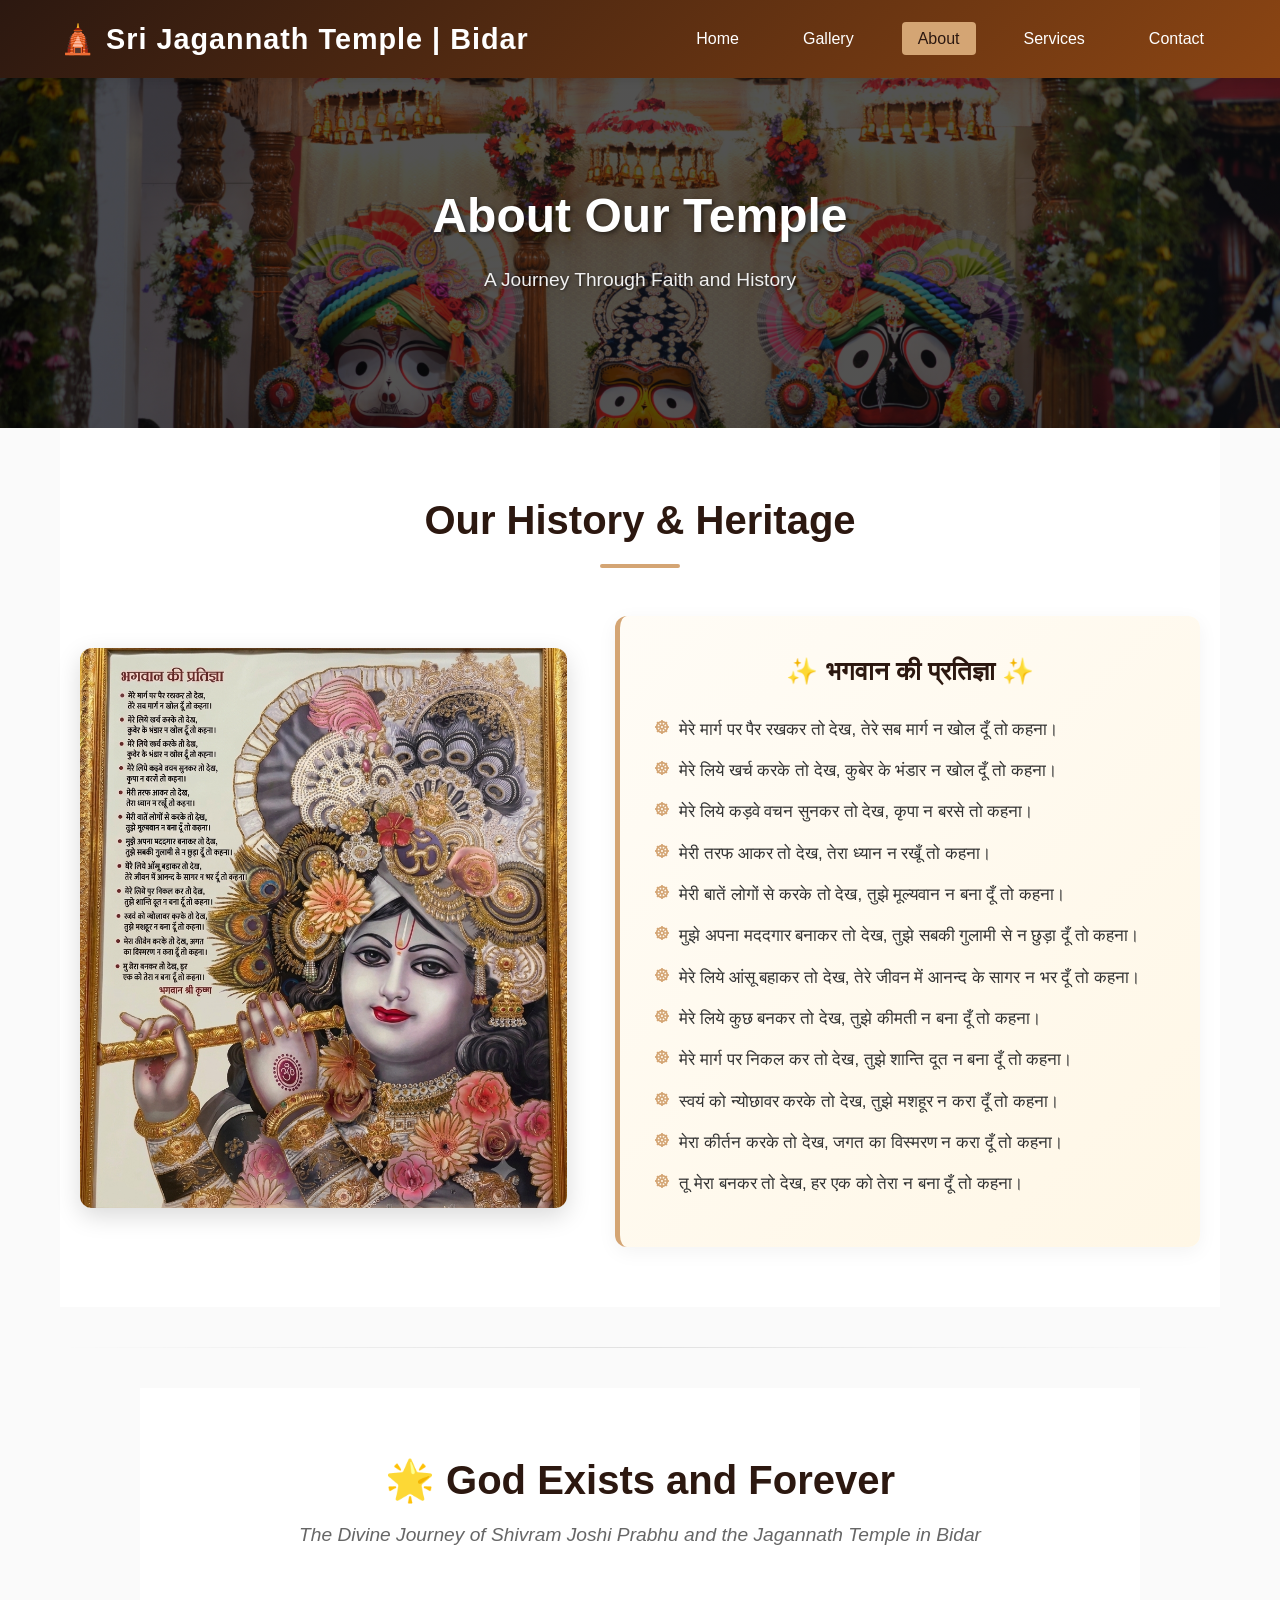
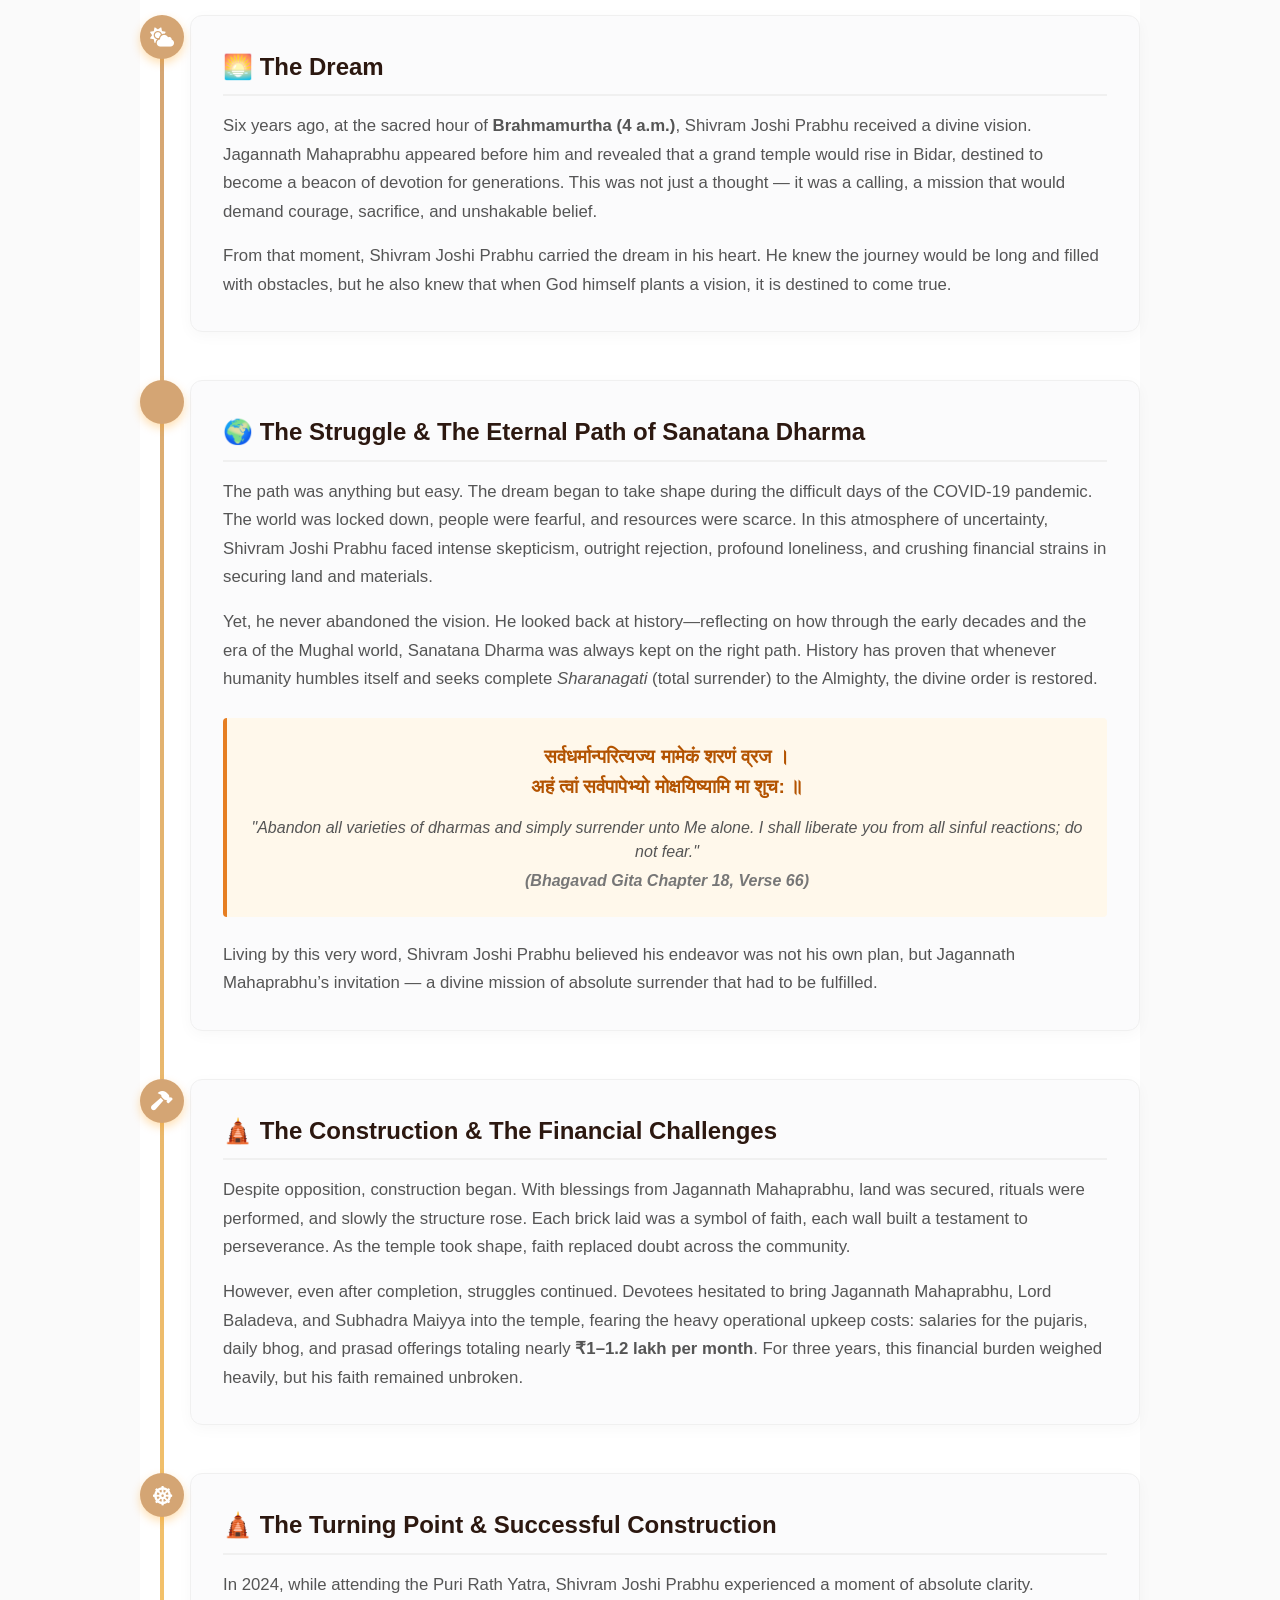
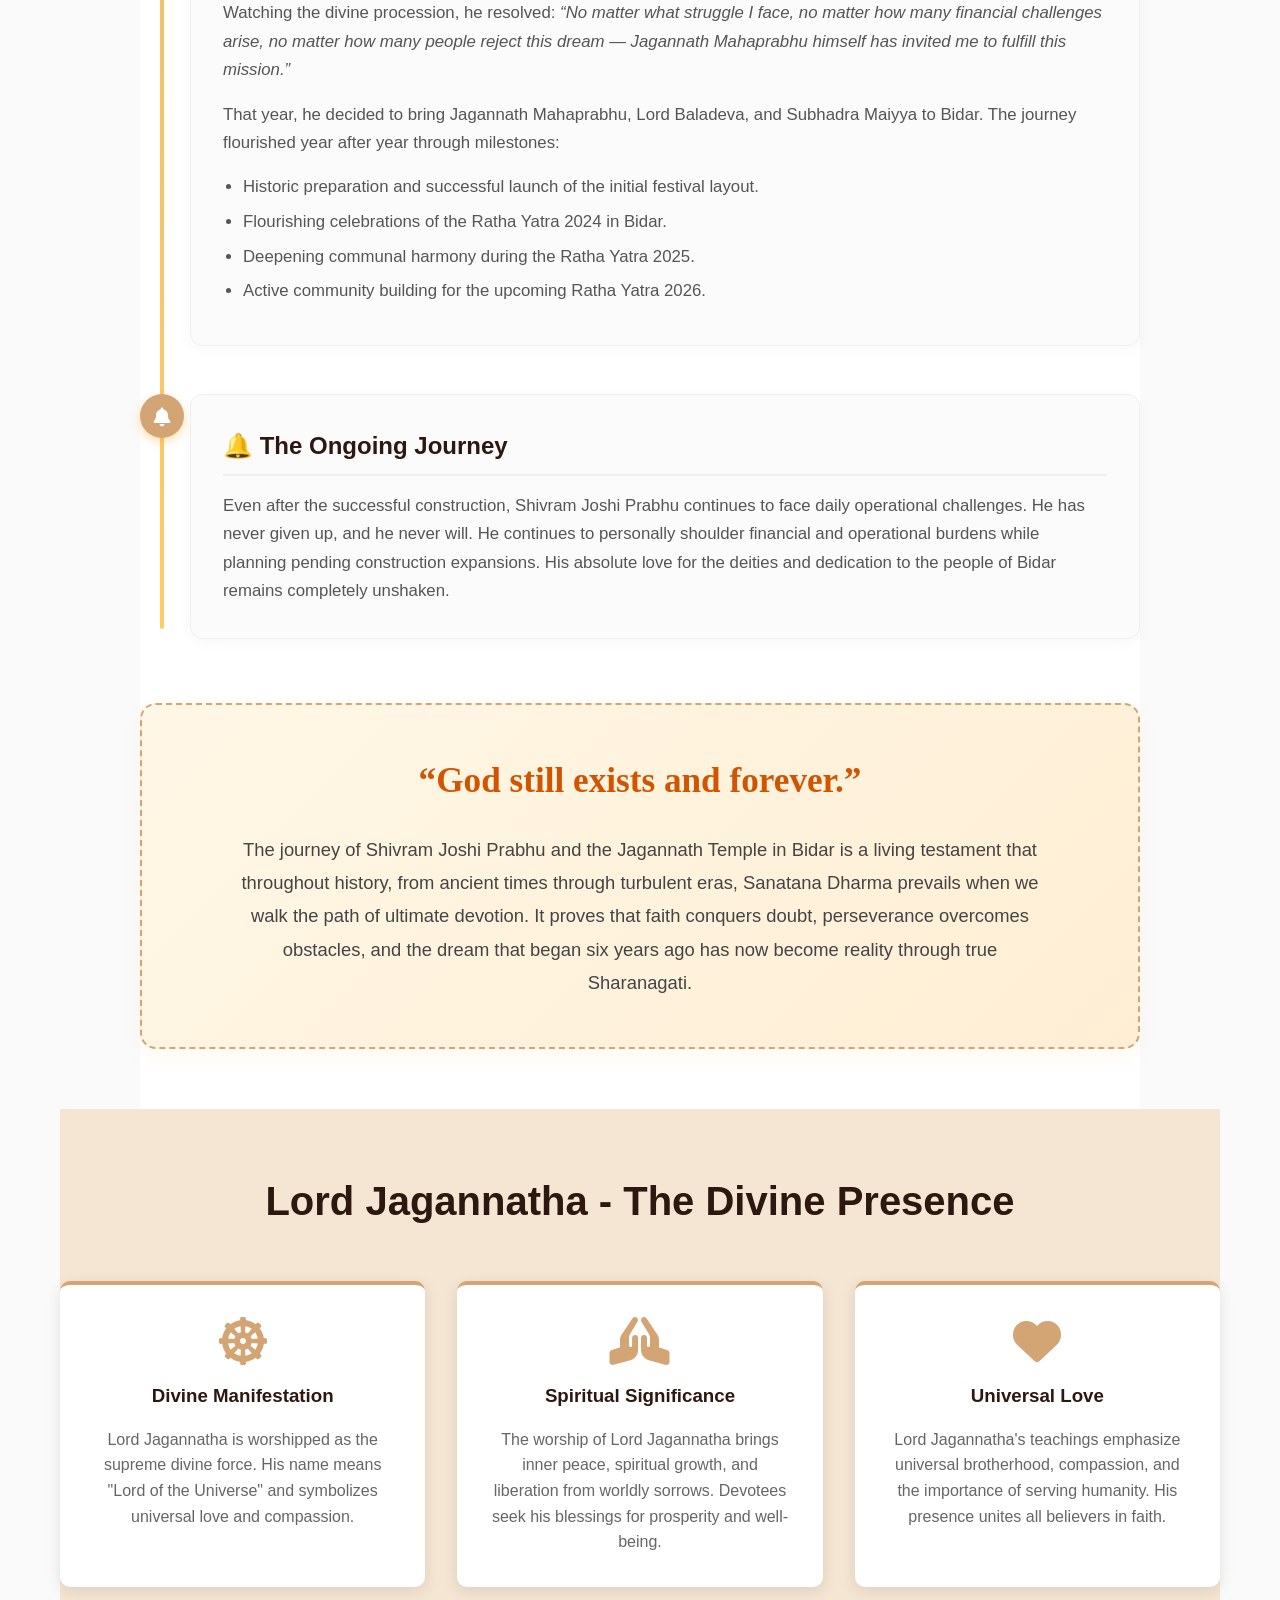
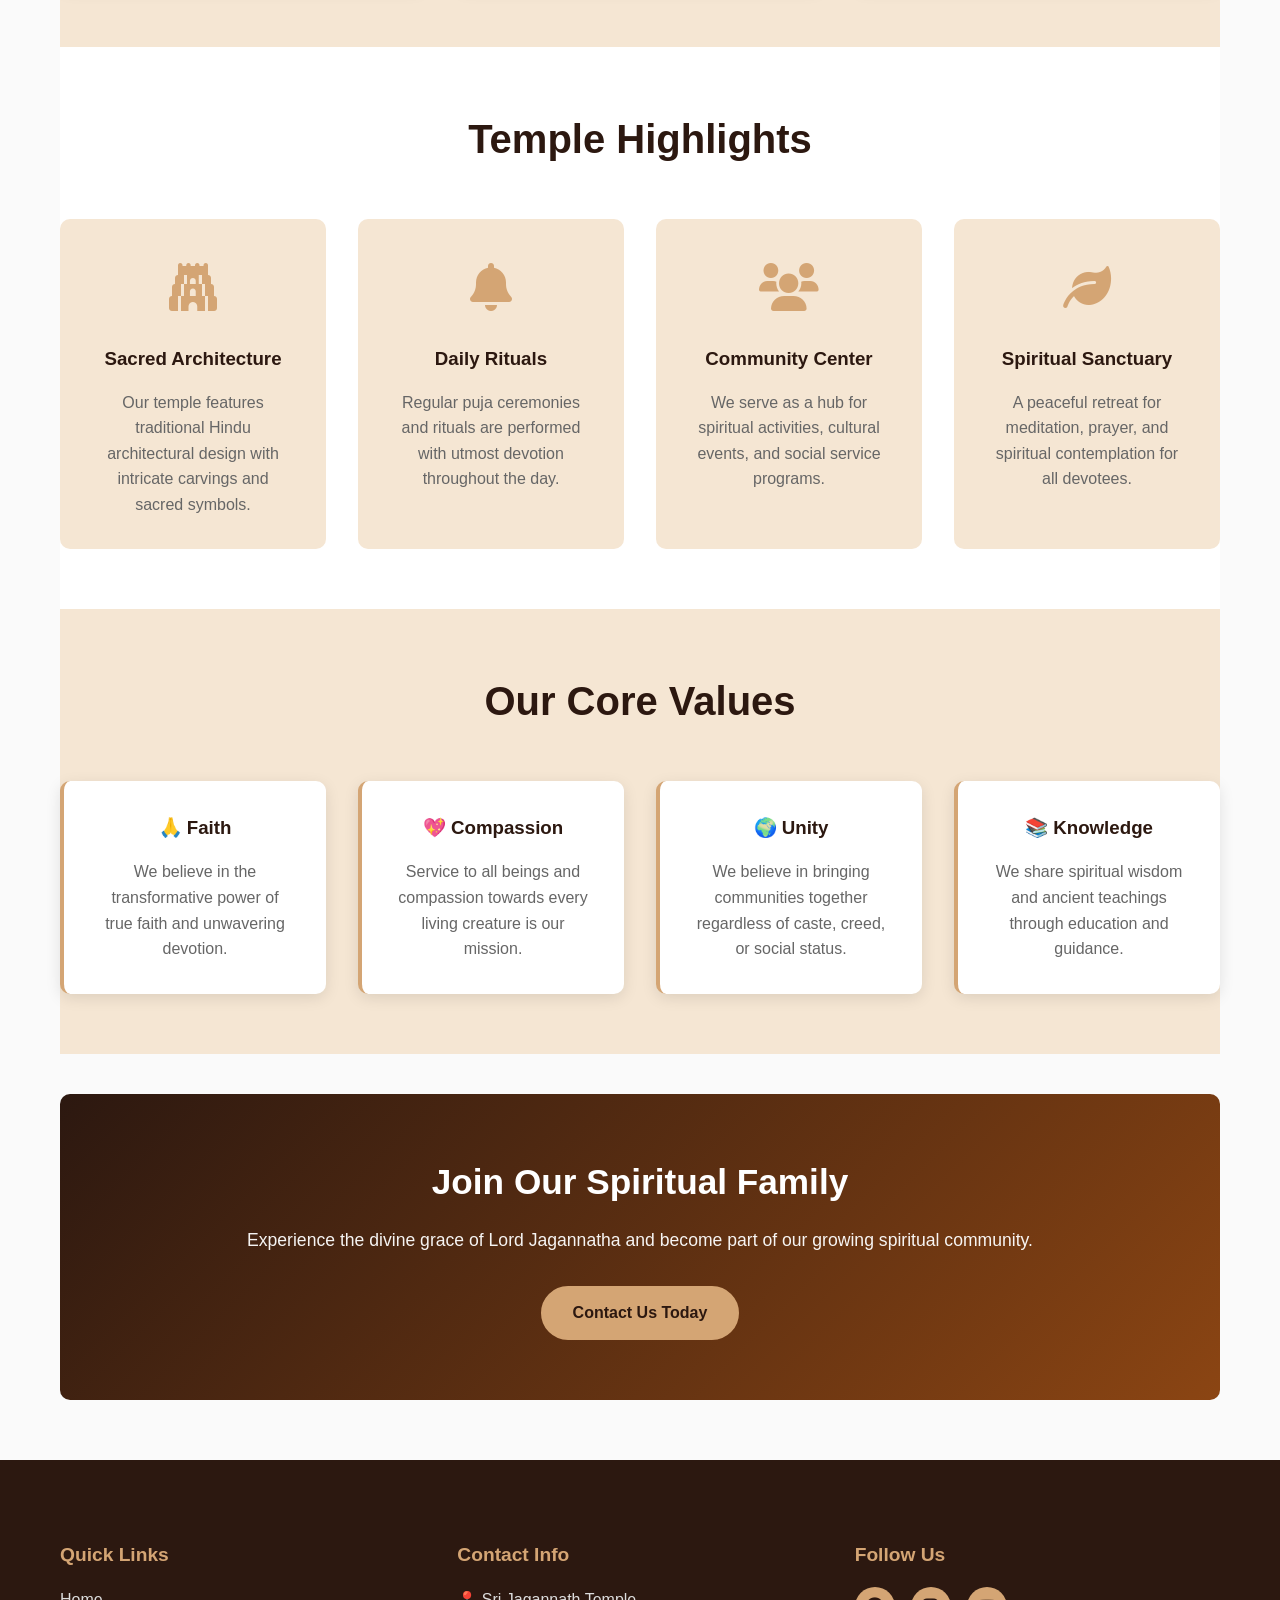
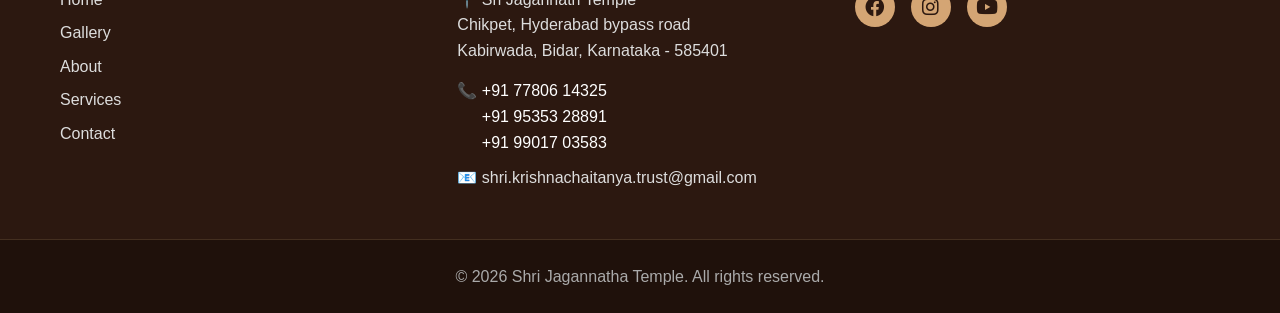
==== pages/about.html @ 00da2291 "Enhance about page layout and meta tags Updated the description meta tag for better clarity and adde" ====
<!DOCTYPE html>
<html lang="en">
<head>
    <meta charset="UTF-8">
    <meta name="viewport" content="width=device-width, initial-scale=1.0">
    <meta name="description" content="About Sri Jagannatha Temple - History, Heritage, and Divine Journey">
    <title>About - Sri Jagannatha Temple</title>
    <link rel="stylesheet" href="../css/style.css">
    <link rel="stylesheet" href="https://cdnjs.cloudflare.com/ajax/libs/font-awesome/6.0.0/css/all.min.css" crossorigin="anonymous" referrerpolicy="no-referrer">
</head>
<body>
    <!-- Navigation -->
    <nav class="navbar">
        <div class="container">
            <div class="nav-brand">
                <h1> 🛕 Sri Jagannath Temple | Bidar </h1>
            </div>
            <ul class="nav-menu">
                <li><a href="../index.html">Home</a></li>
                <li><a href="gallery.html">Gallery</a></li>
                <li><a href="about.html" class="active">About</a></li>
                <li><a href="services.html">Services</a></li>
                <li><a href="contact.html">Contact</a></li>
            </ul>
        </div>
    </nav>

    <!-- Hero Section -->
    <section class="hero" style="min-height: 300px; padding: 100px 20px; background: linear-gradient(rgba(0, 0, 0, 0.6), rgba(0, 0, 0, 0.6)), url('../ShriJagannathaTemple_files/about.jpg') no-repeat center center/cover;">
        <div class="hero-content" style="color: white; text-align: center;">
            <h1 style="color: white; margin-bottom: 10px; font-size: 3rem; text-shadow: 2px 2px 4px rgba(0,0,0,0.5);">About Our Temple</h1>
            <p style="color: #f0f0f0; font-size: 1.2rem; text-shadow: 1px 1px 3px rgba(0,0,0,0.5);">A Journey Through Faith and History</p>
        </div>
    </section>

    <!-- Main Content -->
    <main class="container">
        
        <!-- Section 1: History & Heritage Section (Image Left, Devotional Poetry Right) -->
        <section class="about-section">
            <h2>Our History & Heritage</h2>
            <div class="about-split-container">
                <!-- Left Side: Image -->
                <div class="about-image-side">
                    <img src="../ShriJagannathaTemple_files/god.png" alt="Lord Krishna and Sri Jagannatha Divine Form" class="responsive-about-pic">
                </div>
                
                <!-- Right Side: Divine Promise Information -->
                <div class="about-text-side">
                    <div class="divine-promise-card">
                        <h3>✨ भगवान की प्रतिज्ञा ✨</h3>
                        <div class="poetry-lines">
                            <p><i class="fas fa-dharmachakra poetry-icon"></i> मेरे मार्ग पर पैर रखकर तो देख, तेरे सब मार्ग न खोल दूँ तो कहना।</p>
                            <p><i class="fas fa-dharmachakra poetry-icon"></i> मेरे लिये खर्च करके तो देख, कुबेर के भंडार न खोल दूँ तो कहना।</p>
                            <p><i class="fas fa-dharmachakra poetry-icon"></i> मेरे लिये कड़वे वचन सुनकर तो देख, कृपा न बरसे तो कहना।</p>
                            <p><i class="fas fa-dharmachakra poetry-icon"></i> मेरी तरफ आकर तो देख, तेरा ध्यान न रखूँ तो कहना।</p>
                            <p><i class="fas fa-dharmachakra poetry-icon"></i> मेरी बातें लोगों से करके तो देख, तुझे मूल्यवान न बना दूँ तो कहना।</p>
                            <p><i class="fas fa-dharmachakra poetry-icon"></i> मुझे अपना मददगार बनाकर तो देख, तुझे सबकी गुलामी से न छुड़ा दूँ तो कहना।</p>
                            <p><i class="fas fa-dharmachakra poetry-icon"></i> मेरे लिये आंसू बहाकर तो देख, तेरे जीवन में आनन्द के सागर न भर दूँ तो कहना।</p>
                            <p><i class="fas fa-dharmachakra poetry-icon"></i> मेरे लिये कुछ बनकर तो देख, तुझे कीमती न बना दूँ तो कहना।</p>
                            <p><i class="fas fa-dharmachakra poetry-icon"></i> मेरे मार्ग पर निकल कर तो देख, तुझे शान्ति दूत न बना दूँ तो कहना।</p>
                            <p><i class="fas fa-dharmachakra poetry-icon"></i> स्वयं को न्योछावर करके तो देख, तुझे मशहूर न करा दूँ तो कहना।</p>
                            <p><i class="fas fa-dharmachakra poetry-icon"></i> मेरा कीर्तन करके तो देख, जगत का विस्मरण न करा दूँ तो कहना।</p>
                            <p><i class="fas fa-dharmachakra poetry-icon"></i> तू मेरा बनकर तो देख, हर एक को तेरा न बना दूँ तो कहना।</p>
                        </div>
                    </div>
                </div>
            </div>
        </section>

        <hr class="section-divider">

        <!-- Section 2: The Divine Journey of Bidar Jagannath Temple -->
        <section class="journey-section">
            <div class="journey-header">
                <h2>🌟 God Exists and Forever</h2>
                <p class="subtitle">The Divine Journey of Shivram Joshi Prabhu and the Jagannath Temple in Bidar</p>
            </div>

            <div class="story-timeline">
                
                <!-- Step 1: The Dream -->
                <div class="story-block">
                    <div class="story-badge"><i class="fas fa-cloud-sun"></i></div>
                    <div class="story-content">
                        <h3>🌅 The Dream</h3>
                        <p>Six years ago, at the sacred hour of <strong>Brahmamurtha (4 a.m.)</strong>, Shivram Joshi Prabhu received a divine vision. Jagannath Mahaprabhu appeared before him and revealed that a grand temple would rise in Bidar, destined to become a beacon of devotion for generations. This was not just a thought — it was a calling, a mission that would demand courage, sacrifice, and unshakable belief.</p>
                        <p>From that moment, Shivram Joshi Prabhu carried the dream in his heart. He knew the journey would be long and filled with obstacles, but he also knew that when God himself plants a vision, it is destined to come true.</p>
                    </div>
                </div>

                <!-- Step 2: The Struggle -->
                <div class="story-block">
                    <div class="story-badge"><i class="fas fa-shield-halved"></i></div>
                    <div class="story-content">
                        <h3>🌍 The Struggle & The Eternal Path of Sanatana Dharma</h3>
                        <p>The path was anything but easy. The dream began to take shape during the difficult days of the COVID-19 pandemic. The world was locked down, people were fearful, and resources were scarce. In this atmosphere of uncertainty, Shivram Joshi Prabhu faced intense skepticism, outright rejection, profound loneliness, and crushing financial strains in securing land and materials.</p>
                        <p>Yet, he never abandoned the vision. He looked back at history—reflecting on how through the early decades and the era of the Mughal world, Sanatana Dharma was always kept on the right path. History has proven that whenever humanity humbles itself and seeks complete <em>Sharanagati</em> (total surrender) to the Almighty, the divine order is restored.</p>
                        
                        <div class="gita-quote-box">
                            <p class="shloka">सर्वधर्मान्परित्यज्य मामेकं शरणं व्रज ।<br>अहं त्वां सर्वपापेभ्यो मोक्षयिष्यामि मा शुच: ॥</p>
                            <p class="translation">"Abandon all varieties of dharmas and simply surrender unto Me alone. I shall liberate you from all sinful reactions; do not fear." <span class="verse-ref">(Bhagavad Gita Chapter 18, Verse 66)</span></p>
                        </div>
                        <p>Living by this very word, Shivram Joshi Prabhu believed his endeavor was not his own plan, but Jagannath Mahaprabhu’s invitation — a divine mission of absolute surrender that had to be fulfilled.</p>
                    </div>
                </div>

                <!-- Step 3: Construction & Challenges -->
                <div class="story-block">
                    <div class="story-badge"><i class="fas fa-hammer"></i></div>
                    <div class="story-content">
                        <h3>🛕 The Construction & The Financial Challenges</h3>
                        <p>Despite opposition, construction began. With blessings from Jagannath Mahaprabhu, land was secured, rituals were performed, and slowly the structure rose. Each brick laid was a symbol of faith, each wall built a testament to perseverance. As the temple took shape, faith replaced doubt across the community.</p>
                        <p>However, even after completion, struggles continued. Devotees hesitated to bring Jagannath Mahaprabhu, Lord Baladeva, and Subhadra Maiyya into the temple, fearing the heavy operational upkeep costs: salaries for the pujaris, daily bhog, and prasad offerings totaling nearly <strong>₹1–1.2 lakh per month</strong>. For three years, this financial burden weighed heavily, but his faith remained unbroken.</p>
                    </div>
                </div>

                <!-- Step 4: The Turning Point -->
                <div class="story-block">
                    <div class="story-badge"><i class="fas fa-dharmachakra"></i></div>
                    <div class="story-content">
                        <h3>🛕 The Turning Point & Successful Construction</h3>
                        <p>In 2024, while attending the Puri Rath Yatra, Shivram Joshi Prabhu experienced a moment of absolute clarity. Watching the divine procession, he resolved: <em>“No matter what struggle I face, no matter how many financial challenges arise, no matter how many people reject this dream — Jagannath Mahaprabhu himself has invited me to fulfill this mission.”</em></p>
                        <p>That year, he decided to bring Jagannath Mahaprabhu, Lord Baladeva, and Subhadra Maiyya to Bidar. The journey flourished year after year through milestones: </p>
                        <ul class="story-list">
                            <li>Historic preparation and successful launch of the initial festival layout.</li>
                            <li>Flourishing celebrations of the Ratha Yatra 2024 in Bidar.</li>
                            <li>Deepening communal harmony during the Ratha Yatra 2025.</li>
                            <li>Active community building for the upcoming Ratha Yatra 2026.</li>
                        </ul>
                    </div>
                </div>

                <!-- Step 5: Ongoing Journey -->
                <div class="story-block">
                    <div class="story-badge"><i class="fas fa-bell"></i></div>
                    <div class="story-content">
                        <h3>🔔 The Ongoing Journey</h3>
                        <p>Even after the successful construction, Shivram Joshi Prabhu continues to face daily operational challenges. He has never given up, and he never will. He continues to personally shoulder financial and operational burdens while planning pending construction expansions. His absolute love for the deities and dedication to the people of Bidar remains completely unshaken.</p>
                    </div>
                </div>

            </div>

            <!-- Master Motive Line Card -->
            <div class="motive-highlight-card">
                <blockquote>“God still exists and forever.”</blockquote>
                <p>The journey of Shivram Joshi Prabhu and the Jagannath Temple in Bidar is a living testament that throughout history, from ancient times through turbulent eras, Sanatana Dharma prevails when we walk the path of ultimate devotion. It proves that faith conquers doubt, perseverance overcomes obstacles, and the dream that began six years ago has now become reality through true Sharanagati.</p>
            </div>
        </section>

        <!-- Deity Information -->
        <section class="deity-section">
            <h2>Lord Jagannatha - The Divine Presence</h2>
            <div class="deity-grid">
                <div class="deity-card">
                    <i class="fas fa-dharmachakra"></i>
                    <h3>Divine Manifestation</h3>
                    <p>
                        Lord Jagannatha is worshipped as the supreme divine force. His name means "Lord of the Universe" 
                        and symbolizes universal love and compassion.
                    </p>
                </div>
                <div class="deity-card">
                    <i class="fas fa-hands-praying"></i>
                    <h3>Spiritual Significance</h3>
                    <p>
                        The worship of Lord Jagannatha brings inner peace, spiritual growth, and liberation from worldly sorrows. 
                        Devotees seek his blessings for prosperity and well-being.
                    </p>
                </div>
                <div class="deity-card">
                    <i class="fas fa-heart"></i>
                    <h3>Universal Love</h3>
                    <p>
                        Lord Jagannatha's teachings emphasize universal brotherhood, compassion, and the importance of serving humanity. 
                        His presence unites all believers in faith.
                    </p>
                </div>
            </div>
        </section>

        <!-- Temple Highlights -->
        <section class="highlights-section">
            <h2>Temple Highlights</h2>
            <div class="highlights-grid">
                <div class="highlight-item">
                    <div class="highlight-icon">
                        <i class="fas fa-gopuram"></i>
                    </div>
                    <h3>Sacred Architecture</h3>
                    <p>Our temple features traditional Hindu architectural design with intricate carvings and sacred symbols.</p>
                </div>
                <div class="highlight-item">
                    <div class="highlight-icon">
                        <i class="fas fa-bell"></i>
                    </div>
                    <h3>Daily Rituals</h3>
                    <p>Regular puja ceremonies and rituals are performed with utmost devotion throughout the day.</p>
                </div>
                <div class="highlight-item">
                    <div class="highlight-icon">
                        <i class="fas fa-users"></i> 
                    </div>
                    <h3>Community Center</h3>
                    <p>We serve as a hub for spiritual activities, cultural events, and social service programs.</p>
                </div>
                <div class="highlight-item">
                    <div class="highlight-icon">
                        <i class="fas fa-leaf"></i>
                    </div>
                    <h3>Spiritual Sanctuary</h3>
                    <p>A peaceful retreat for meditation, prayer, and spiritual contemplation for all devotees.</p>
                </div>
            </div>
        </section>

        <!-- Values Section -->
        <section class="values-section">
            <h2>Our Core Values</h2>
            <div class="values-grid">
                <div class="value-card">
                    <h3>🙏 Faith</h3>
                    <p>We believe in the transformative power of true faith and unwavering devotion.</p>
                </div>
                <div class="value-card">
                    <h3>💖 Compassion</h3>
                    <p>Service to all beings and compassion towards every living creature is our mission.</p>
                </div>
                <div class="value-card">
                    <h3>🌍 Unity</h3>
                    <p>We believe in bringing communities together regardless of caste, creed, or social status.</p>
                </div>
                <div class="value-card">
                    <h3>📚 Knowledge</h3>
                    <p>We share spiritual wisdom and ancient teachings through education and guidance.</p>
                </div>
            </div>
        </section>

        <!-- Call to Action -->
        <section class="cta-section">
            <h2>Join Our Spiritual Family</h2>
            <p>Experience the divine grace of Lord Jagannatha and become part of our growing spiritual community.</p>
            <a href="contact.html" class="cta-button">Contact Us Today</a>
        </section>
    </main>

    <!-- Footer -->
    <footer class="footer">
        <div class="footer-content">
            <div class="footer-section">
                <h4>Quick Links</h4>
                <ul>
                    <li><a href="../index.html">Home</a></li>
                    <li><a href="gallery.html">Gallery</a></li>
                    <li><a href="about.html">About</a></li>
                    <li><a href="services.html">Services</a></li>
                    <li><a href="contact.html">Contact</a></li>
                </ul>
            </div>
            <div class="footer-section">
                <h4>Contact Info</h4>
                <p style="line-height: 1.6; margin-bottom: 15px;">
                    📍 Sri Jagannath Temple<br>
                    Chikpet, Hyderabad bypass road<br>
                    Kabirwada, Bidar, Karnataka - 585401
                </p>
                <div class="footer-phone-container" style="margin-bottom: 10px; line-height: 1.6;">
                    <span>📞 </span>
                    <div class="footer-phone-links" style="display: inline-block; vertical-align: top;">
                        <a href="tel:+917780614325" style="color: inherit; text-decoration: none;">+91 77806 14325</a> <br>
                        <a href="tel:+919535328891" style="color: inherit; text-decoration: none;">+91 95353 28891</a> <br>
                        <a href="tel:+919901703583" style="color: inherit; text-decoration: none;">+91 99017 03583</a>
                    </div>
                </div>
                <p>📧 <a href="mailto:shri.krishnachaitanya.trust@gmail.com" style="color: inherit; text-decoration: none; word-break: break-all;">shri.krishnachaitanya.trust@gmail.com</a></p>
            </div>
            <div class="footer-section">
                <h4>Follow Us</h4>
                <div class="social-links">
                    <a href="https://www.facebook.com/share/1EyH72Rgup/" target="_blank" rel="noopener noreferrer"><i class="fab fa-facebook"></i></a>
                    <a href="https://www.instagram.com/sri_jagannath_temple_?igsh=MmMyendvdWlteHky" target="_blank" rel="noopener noreferrer"><i class="fab fa-instagram"></i></a>
                    <a href="https://youtube.com/@shrijagannathtemplebidar?si=4Ln0bF5qKDkQHlsB" target="_blank" rel="noopener noreferrer"><i class="fab fa-youtube"></i></a>
                </div>
            </div>
        </div>
        <div class="footer-bottom">
            <p>© 2026 Shri Jagannatha Temple. All rights reserved.</p>
        </div>
    </footer>

    <!-- CSS Stylings definitions -->
    <style>
        /* Base Section Dividers */
        .section-divider {
            border: 0;
            height: 1px;
            background: linear-gradient(to right, rgba(0,0,0,0), rgba(0,0,0,0.1), rgba(0,0,0,0));
            margin: 40px 0;
        }

        /* Split Section Grid Configurations */
        .about-section {
            padding: 60px 0;
            background: white;
        }

        .about-section h2 {
            text-align: center;
            font-size: 2.5rem;
            color: var(--dark-color, #222);
            margin-bottom: 3rem;
            position: relative;
            padding-bottom: 1rem;
        }

        .about-section h2::after {
            content: '';
            position: absolute;
            bottom: 0;
            left: 50%;
            transform: translateX(-50%);
            width: 80px;
            height: 4px;
            background: var(--primary-color, #ff9900);
            border-radius: 2px;
        }

        .about-split-container {
            display: grid;
            grid-template-columns: 1fr 1.2fr;
            gap: 3rem;
            align-items: center;
            max-width: 1200px;
            margin: 0 auto;
            padding: 0 20px;
        }

        .about-image-side {
            width: 100%;
        }

        .responsive-about-pic {
            width: 100%;
            height: 560px;
            object-fit: cover;
            border-radius: 12px;
            box-shadow: 0 8px 25px rgba(0, 0, 0, 0.15);
        }

        /* Devotional Quote Card Styling */
        .divine-promise-card {
            background: linear-gradient(135deg, #fffcf6 0%, #fff7e6 100%);
            padding: 2.2rem;
            border-radius: 12px;
            border-left: 5px solid var(--primary-color, #ff9900);
            box-shadow: 0 5px 20px rgba(0, 0, 0, 0.05);
        }

        .divine-promise-card h3 {
            color: var(--dark-color, #333);
            text-align: center;
            font-size: 1.6rem;
            margin-bottom: 1.5rem;
            font-weight: 700;
        }

        .poetry-lines p {
            font-size: 1.05rem;
            line-height: 1.7;
            color: #333;
            margin-bottom: 0.8rem;
            display: flex;
            align-items: flex-start;
        }

        .poetry-icon {
            color: var(--primary-color, #ff9900);
            margin-right: 10px;
            margin-top: 5px;
            font-size: 0.85rem;
        }

        /* Journey Timeline Stylesheet Grid */
        .journey-section {
            padding: 60px 0;
            background: #ffffff;
            max-width: 1000px;
            margin: 0 auto;
        }

        .journey-header {
            text-align: center;
            margin-bottom: 4rem;
        }

        .journey-header h2 {
            font-size: 2.5rem;
            color: var(--dark-color, #222);
            margin-bottom: 0.5rem;
        }

        .journey-header .subtitle {
            font-size: 1.2rem;
            color: #666;
            font-style: italic;
        }

        .story-timeline {
            position: relative;
            padding-left: 50px;
            margin-bottom: 4rem;
        }

        .story-timeline::before {
            content: '';
            position: absolute;
            left: 20px;
            top: 10px;
            bottom: 10px;
            width: 4px;
            background: linear-gradient(to bottom, var(--primary-color, #ff9900), #ffcc66);
            border-radius: 2px;
        }

        .story-block {
            position: relative;
            margin-bottom: 3rem;
        }

        .story-badge {
            position: absolute;
            left: -50px;
            top: 0;
            width: 44px;
            height: 44px;
            background: var(--primary-color, #ff9900);
            color: white;
            border-radius: 50%;
            display: flex;
            align-items: center;
            justify-content: center;
            font-size: 1.2rem;
            box-shadow: 0 4px 10px rgba(255, 153, 0, 0.3);
            z-index: 2;
        }

        .story-content {
            background: #fbfbfc;
            padding: 2rem;
            border-radius: 12px;
            box-shadow: 0 4px 15px rgba(0,0,0,0.03);
            border: 1px solid #f0f0f0;
        }

        .story-content h3 {
            font-size: 1.5rem;
            color: var(--dark-color, #333);
            margin-bottom: 1rem;
            border-bottom: 2px solid #f0f0f0;
            padding-bottom: 0.5rem;
        }

        .story-content p {
            font-size: 1.05rem;
            line-height: 1.7;
            color: #555;
            margin-bottom: 1rem;
        }

        .story-content p:last-child {
            margin-bottom: 0;
        }

        /* Gita Callout Box */
        .gita-quote-box {
            background: #fff8eb;
            border-left: 4px solid #e67e22;
            padding: 1.5rem;
            margin: 1.5rem 0;
            border-radius: 4px;
            text-align: center;
        }

        .gita-quote-box .shloka {
            font-size: 1.2rem;
            font-weight: bold;
            color: #b35300;
            margin-bottom: 0.8rem;
            line-height: 1.6;
        }

        .gita-quote-box .translation {
            font-size: 1rem;
            color: #555;
            font-style: italic;
            line-height: 1.5;
        }

        .gita-quote-box .verse-ref {
            display: block;
            margin-top: 5px;
            font-weight: bold;
            color: #777;
        }

        .story-list {
            margin-left: 20px;
            margin-top: 10px;
        }

        .story-list li {
            font-size: 1.05rem;
            color: #555;
            margin-bottom: 0.5rem;
            line-height: 1.6;
        }

        /* Master Motive Card */
        .motive-highlight-card {
            background: linear-gradient(135deg, #fff7e6 0%, #ffeed4 100%);
            border: 2px dashed var(--primary-color, #ff9900);
            padding: 3rem;
            border-radius: 16px;
            text-align: center;
            box-shadow: 0 8px 20px rgba(255,153,0,0.06);
        }

        .motive-highlight-card blockquote {
            font-size: 2.2rem;
            font-weight: 800;
            color: #d35400;
            margin-bottom: 1.5rem;
            font-family: serif;
        }

        .motive-highlight-card p {
            font-size: 1.15rem;
            line-height: 1.8;
            color: #444;
            max-width: 800px;
            margin: 0 auto;
        }

        /* Legacy Grid Elements Adjustments */
        .deity-section {
            padding: 60px 0;
            background: var(--light-color, #f9f9f9);
        }

        .deity-section h2, .highlights-section h2, .values-section h2 {
            text-align: center;
            font-size: 2.5rem;
            color: var(--dark-color, #222);
            margin-bottom: 3rem;
        }

        .deity-grid {
            display: grid;
            grid-template-columns: repeat(auto-fit, minmax(250px, 1fr));
            gap: 2rem;
        }

        .deity-card {
            background: white;
            padding: 2rem;
            border-radius: 10px;
            text-align: center;
            box-shadow: 0 4px 15px rgba(0, 0, 0, 0.1);
            border-top: 4px solid var(--primary-color, #ff9900);
        }

        .deity-card i {
            font-size: 3rem;
            color: var(--primary-color, #ff9900);
            margin-bottom: 1rem;
        }

        .deity-card h3, .highlight-item h3, .value-card h3 {
            color: var(--dark-color, #333);
            margin-bottom: 1rem;
        }

        .deity-card p, .highlight-item p, .value-card p {
            color: var(--text-light, #666);
            line-height: 1.6;
        }

        .highlights-section {
            padding: 60px 0;
            background: white;
        }

        .highlights-grid {
            display: grid;
            grid-template-columns: repeat(auto-fit, minmax(200px, 1fr));
            gap: 2rem;
        }

        .highlight-item {
            text-align: center;
            padding: 2rem;
            background: var(--light-color, #f9f9f9);
            border-radius: 10px;
            transition: all 0.3s ease;
        }

        .highlight-item:hover {
            transform: translateY(-5px);
            background: white;
            box-shadow: 0 8px 20px rgba(0, 0, 0, 0.1);
        }

        .highlight-icon {
            font-size: 3rem;
            color: var(--primary-color, #ff9900);
            margin-bottom: 1rem;
        }

        .values-section {
            padding: 60px 0;
            background: var(--light-color, #f9f9f9);
        }

        .values-grid {
            display: grid;
            grid-template-columns: repeat(auto-fit, minmax(200px, 1fr));
            gap: 2rem;
        }

        .value-card {
            background: white;
            padding: 2rem;
            border-radius: 10px;
            text-align: center;
            border-left: 4px solid var(--primary-color, #ff9900);
            box-shadow: 0 4px 15px rgba(0, 0, 0, 0.1);
        }

        /* Responsive Breakpoints */
        @media (max-width: 992px) {
            .about-split-container {
                grid-template-columns: 1fr;
                gap: 2.5rem;
            }
            
            .responsive-about-pic {
                height: 380px;
            }

            .divine-promise-card {
                padding: 1.5rem;
            }
        }

        @media (max-width: 768px) {
            .about-section h2, .journey-header h2, .deity-section h2, .highlights-section h2, .values-section h2 {
                font-size: 1.8rem;
            }

            .story-timeline {
                padding-left: 20px;
            }
            .story-timeline::before {
                left: -5px;
            }
            .story-badge {
                left: -25px;
                width: 36px;
                height: 36px;
                font-size: 1rem;
            }
            .motive-highlight-card {
                padding: 1.5rem;
            }
            .motive-highlight-card blockquote {
                font-size: 1.8rem;
            }
        }
    </style>
</body>
</html>
---- css/style.css ----
/* ============================================
   Sri Jagannatha Temple - Professional Styling
   ============================================ */

/* ===== GLOBAL STYLES ===== */
* {
    margin: 0;
    padding: 0;
    box-sizing: border-box;
}

:root {
    --primary-color: #D4A574;
    --dark-color: #2C1810;
    --accent-color: #8B4513;
    --light-color: #F5E6D3;
    --text-dark: #333333;
    --text-light: #666666;
    --bg-light: #FAFAFA;
    --border-color: #E0E0E0;
}

html {
    scroll-behavior: smooth;
}

body {
    font-family: 'Segoe UI', Tahoma, Geneva, Verdana, sans-serif;
    line-height: 1.6;
    color: var(--text-dark);
    background-color: var(--bg-light);
}

.container {
    max-width: 1200px;
    margin: 0 auto;
    padding: 0 20px;
}

/* ===== NAVIGATION ===== */
.navbar {
    background: linear-gradient(135deg, var(--dark-color) 0%, var(--accent-color) 100%);
    color: white;
    padding: 1rem 0;
    box-shadow: 0 2px 10px rgba(0, 0, 0, 0.1);
    position: sticky;
    top: 0;
    z-index: 100;
}

.navbar .container {
    display: flex;
    justify-content: space-between;
    align-items: center;
}

.nav-brand h1 {
    font-size: 1.8rem;
    font-weight: 700;
    letter-spacing: 1px;
}

.nav-menu {
    display: flex;
    list-style: none;
    gap: 2rem;
}

.nav-menu a {
    color: white;
    text-decoration: none;
    font-weight: 500;
    transition: all 0.3s ease;
    padding: 0.5rem 1rem;
    border-radius: 4px;
}

.nav-menu a:hover,
.nav-menu a.active {
    background-color: var(--primary-color);
    color: var(--dark-color);
}

/* ===== HERO SECTION ===== */
.hero {
    background: linear-gradient(135deg, rgba(44, 24, 16, 0.8) 0%, rgba(139, 69, 19, 0.8) 100%),
                url('data:image/svg+xml,<svg xmlns="http://www.w3.org/2000/svg" viewBox="0 0 1200 600"><rect fill="%23D4A574" width="1200" height="600"/><circle cx="100" cy="100" r="80" fill="%238B4513" opacity="0.1"/><circle cx="1100" cy="500" r="150" fill="%238B4513" opacity="0.1"/></svg>');
    background-size: cover;
    background-position: center;
    color: white;
    text-align: center;
    padding: 150px 20px;
    min-height: 500px;
    display: flex;
    align-items: center;
    justify-content: center;
}

.hero-content h1 {
    font-size: 3.5rem;
    margin-bottom: 1rem;
    text-shadow: 2px 2px 4px rgba(0, 0, 0, 0.3);
    animation: slideDown 0.8s ease;
}

.hero-content p {
    font-size: 1.5rem;
    margin-bottom: 2rem;
    opacity: 0.95;
    animation: slideUp 0.8s ease 0.2s both;
}

@keyframes slideDown {
    from {
        opacity: 0;
        transform: translateY(-30px);
    }
    to {
        opacity: 1;
        transform: translateY(0);
    }
}

@keyframes slideUp {
    from {
        opacity: 0;
        transform: translateY(30px);
    }
    to {
        opacity: 1;
        transform: translateY(0);
    }
}

/* ===== BUTTONS ===== */
.cta-button {
    display: inline-block;
    background: var(--primary-color);
    color: var(--dark-color);
    padding: 12px 30px;
    border-radius: 50px;
    text-decoration: none;
    font-weight: 600;
    transition: all 0.3s ease;
    border: 2px solid var(--primary-color);
    cursor: pointer;
    animation: slideUp 0.8s ease 0.4s both;
}

.cta-button:hover {
    background: transparent;
    color: white;
    transform: translateY(-3px);
    box-shadow: 0 10px 20px rgba(0, 0, 0, 0.2);
}

/* ===== FEATURES SECTION ===== */
.features {
    padding: 60px 0;
    background: white;
    border-bottom: 3px solid var(--primary-color);
}

.features h2 {
    text-align: center;
    font-size: 2.5rem;
    color: var(--dark-color);
    margin-bottom: 3rem;
    position: relative;
    padding-bottom: 1rem;
}

.features h2::after {
    content: '';
    position: absolute;
    bottom: 0;
    left: 50%;
    transform: translateX(-50%);
    width: 80px;
    height: 4px;
    background: var(--primary-color);
    border-radius: 2px;
}

.features-grid {
    display: grid;
    grid-template-columns: repeat(auto-fit, minmax(250px, 1fr));
    gap: 2rem;
}

.feature-card {
    background: var(--light-color);
    padding: 2rem;
    border-radius: 10px;
    text-align: center;
    transition: all 0.3s ease;
    box-shadow: 0 4px 15px rgba(0, 0, 0, 0.1);
    border-top: 4px solid var(--primary-color);
}

.feature-card:hover {
    transform: translateY(-10px);
    box-shadow: 0 10px 30px rgba(0, 0, 0, 0.15);
    background: white;
}

.feature-card i {
    font-size: 3rem;
    color: var(--primary-color);
    margin-bottom: 1rem;
}

.feature-card h3 {
    color: var(--dark-color);
    margin-bottom: 1rem;
    font-size: 1.3rem;
}

.feature-card p {
    color: var(--text-light);
    line-height: 1.8;
}

/* ===== TIMINGS SECTION ===== */
.timings {
    padding: 60px 0;
    background: linear-gradient(135deg, var(--light-color) 0%, white 100%);
}

.timings h2 {
    text-align: center;
    font-size: 2.5rem;
    color: var(--dark-color);
    margin-bottom: 3rem;
    position: relative;
    padding-bottom: 1rem;
}

.timings h2::after {
    content: '';
    position: absolute;
    bottom: 0;
    left: 50%;
    transform: translateX(-50%);
    width: 80px;
    height: 4px;
    background: var(--primary-color);
    border-radius: 2px;
}

.timings-grid {
    display: grid;
    grid-template-columns: repeat(auto-fit, minmax(200px, 1fr));
    gap: 2rem;
}

.timing-card {
    background: white;
    padding: 2rem;
    border-radius: 10px;
    text-align: center;
    box-shadow: 0 4px 15px rgba(0, 0, 0, 0.1);
    border-left: 4px solid var(--primary-color);
    transition: all 0.3s ease;
}

.timing-card:hover {
    box-shadow: 0 10px 30px rgba(0, 0, 0, 0.15);
}

.timing-card h3 {
    color: var(--dark-color);
    font-size: 1.5rem;
    margin-bottom: 0.5rem;
}

.timing-card p {
    color: var(--primary-color);
    font-size: 1.2rem;
    font-weight: 600;
}

/* ===== CTA SECTION ===== */
.cta-section {
    padding: 60px 20px;
    background: linear-gradient(135deg, var(--dark-color) 0%, var(--accent-color) 100%);
    color: white;
    text-align: center;
    margin: 40px 0;
    border-radius: 10px;
}

.cta-section h2 {
    font-size: 2.2rem;
    margin-bottom: 1rem;
}

.cta-section p {
    font-size: 1.1rem;
    margin-bottom: 2rem;
    opacity: 0.95;
}

/* ===== FOOTER ===== */
.footer {
    background: var(--dark-color);
    color: white;
    padding: 40px 0 0;
    margin-top: 60px;
}

.footer-content {
    display: grid;
    grid-template-columns: repeat(auto-fit, minmax(250px, 1fr));
    gap: 2rem;
    padding: 40px 20px;
    max-width: 1200px;
    margin: 0 auto;
}

.footer-section h4 {
    color: var(--primary-color);
    margin-bottom: 1rem;
    font-size: 1.2rem;
}

.footer-section ul {
    list-style: none;
}

.footer-section ul li {
    margin-bottom: 0.5rem;
}

.footer-section a {
    color: #ddd;
    text-decoration: none;
    transition: color 0.3s ease;
}

.footer-section a:hover {
    color: var(--primary-color);
}

.footer-section p {
    margin: 0.5rem 0;
    color: #ddd;
}

.social-links {
    display: flex;
    gap: 1rem;
}

.social-links a {
    display: inline-flex;
    align-items: center;
    justify-content: center;
    width: 40px;
    height: 40px;
    background: var(--primary-color);
    color: var(--dark-color);
    border-radius: 50%;
    font-size: 1.2rem;
    transition: all 0.3s ease;
}

.social-links a:hover {
    background: white;
    color: var(--dark-color);
    transform: translateY(-5px);
}

.footer-bottom {
    background: rgba(0, 0, 0, 0.3);
    padding: 1.5rem;
    text-align: center;
    color: #aaa;
    border-top: 1px solid rgba(212, 165, 116, 0.2);
}

/* ===== RESPONSIVE DESIGN ===== */
@media (max-width: 768px) {
    .nav-menu {
        flex-direction: column;
        gap: 1rem;
    }

    .hero-content h1 {
        font-size: 2rem;
    }

    .hero-content p {
        font-size: 1.1rem;
    }

    .features h2,
    .timings h2 {
        font-size: 1.8rem;
    }

    .cta-section h2 {
        font-size: 1.6rem;
    }

    .features-grid,
    .timings-grid {
        grid-template-columns: 1fr;
    }
}

@media (max-width: 480px) {
    .nav-brand h1 {
        font-size: 1.2rem;
    }

    .hero {
        padding: 100px 20px;
        min-height: 350px;
    }

    .hero-content h1 {
        font-size: 1.5rem;
    }

    .hero-content p {
        font-size: 0.9rem;
    }

    .features,
    .timings {
        padding: 30px 0;
    }

    .cta-button {
        padding: 10px 20px;
        font-size: 0.9rem;
    }
}

/* ===== ANIMATIONS ===== */
@keyframes fadeIn {
    from {
        opacity: 0;
    }
    to {
        opacity: 1;
    }
}

@keyframes scaleIn {
    from {
        transform: scale(0.95);
        opacity: 0;
    }
    to {
        transform: scale(1);
        opacity: 1;
    }
}

.feature-card {
    animation: scaleIn 0.5s ease;
}
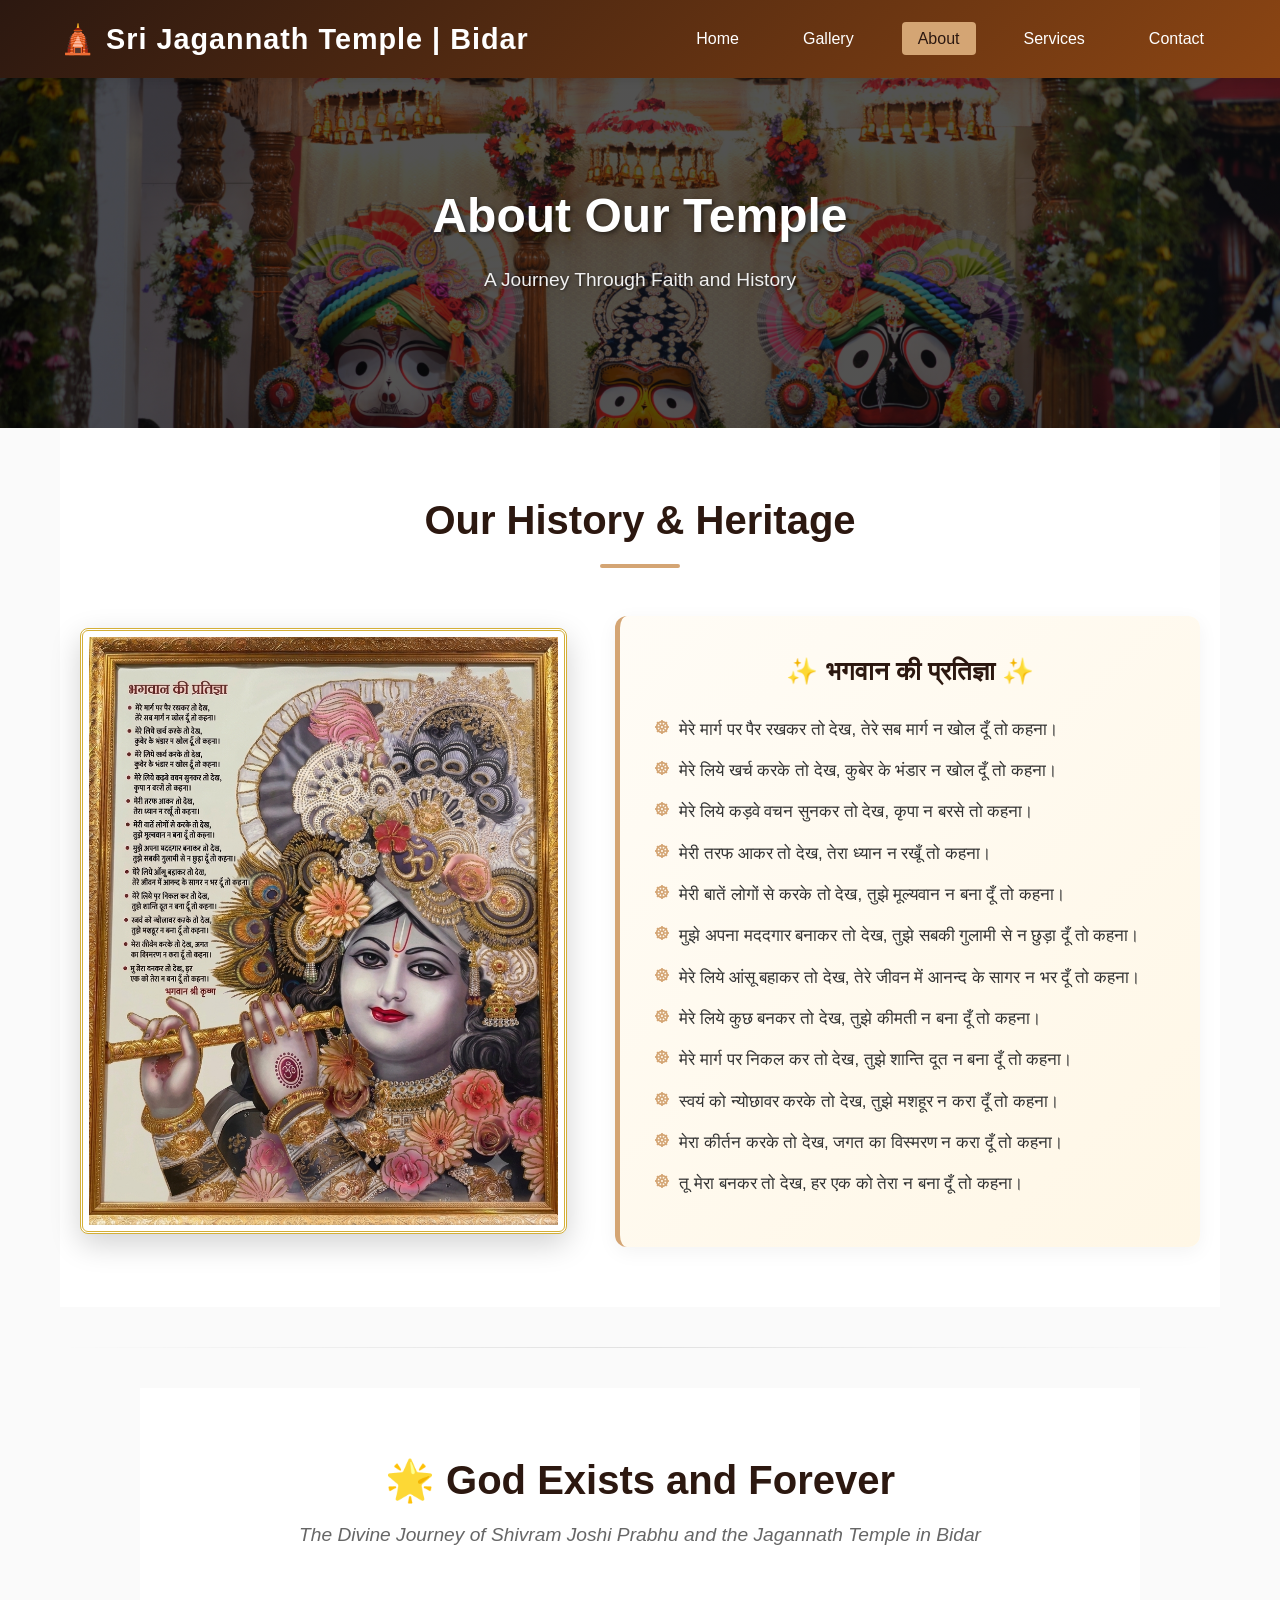
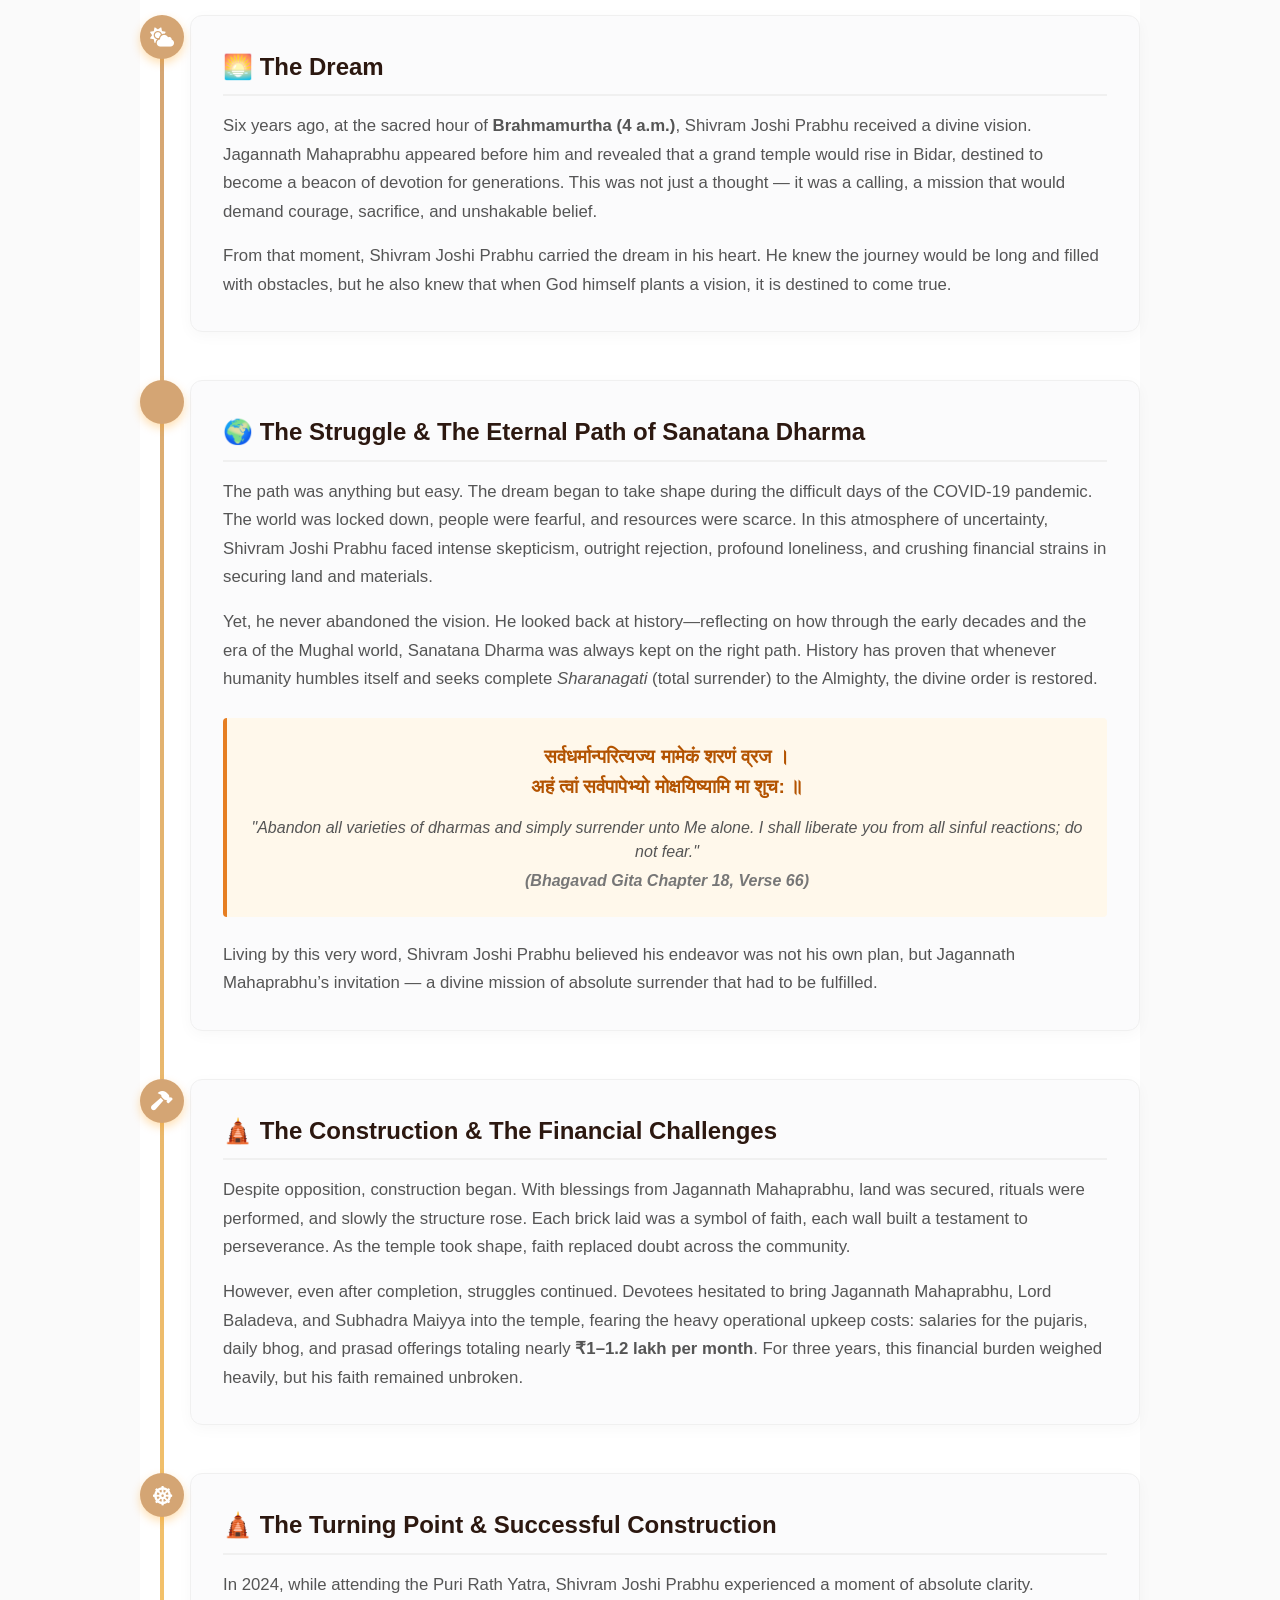
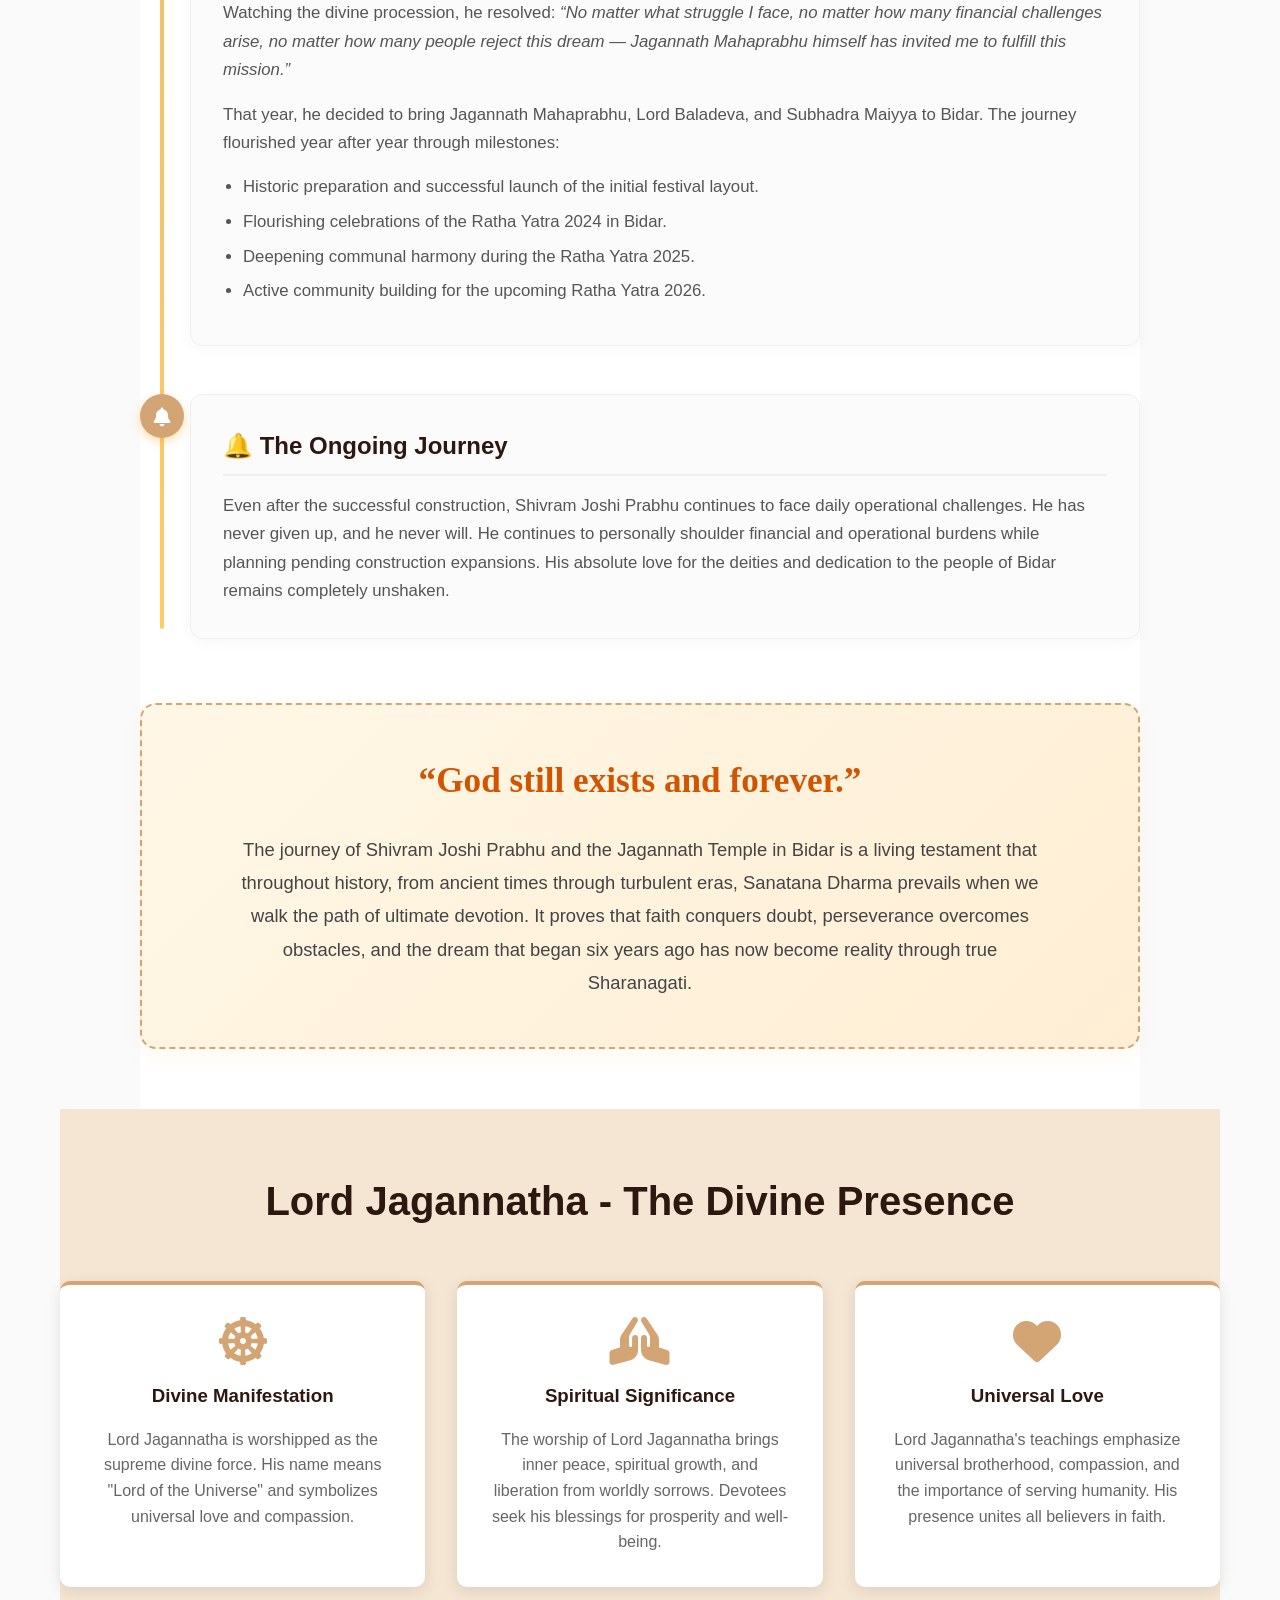
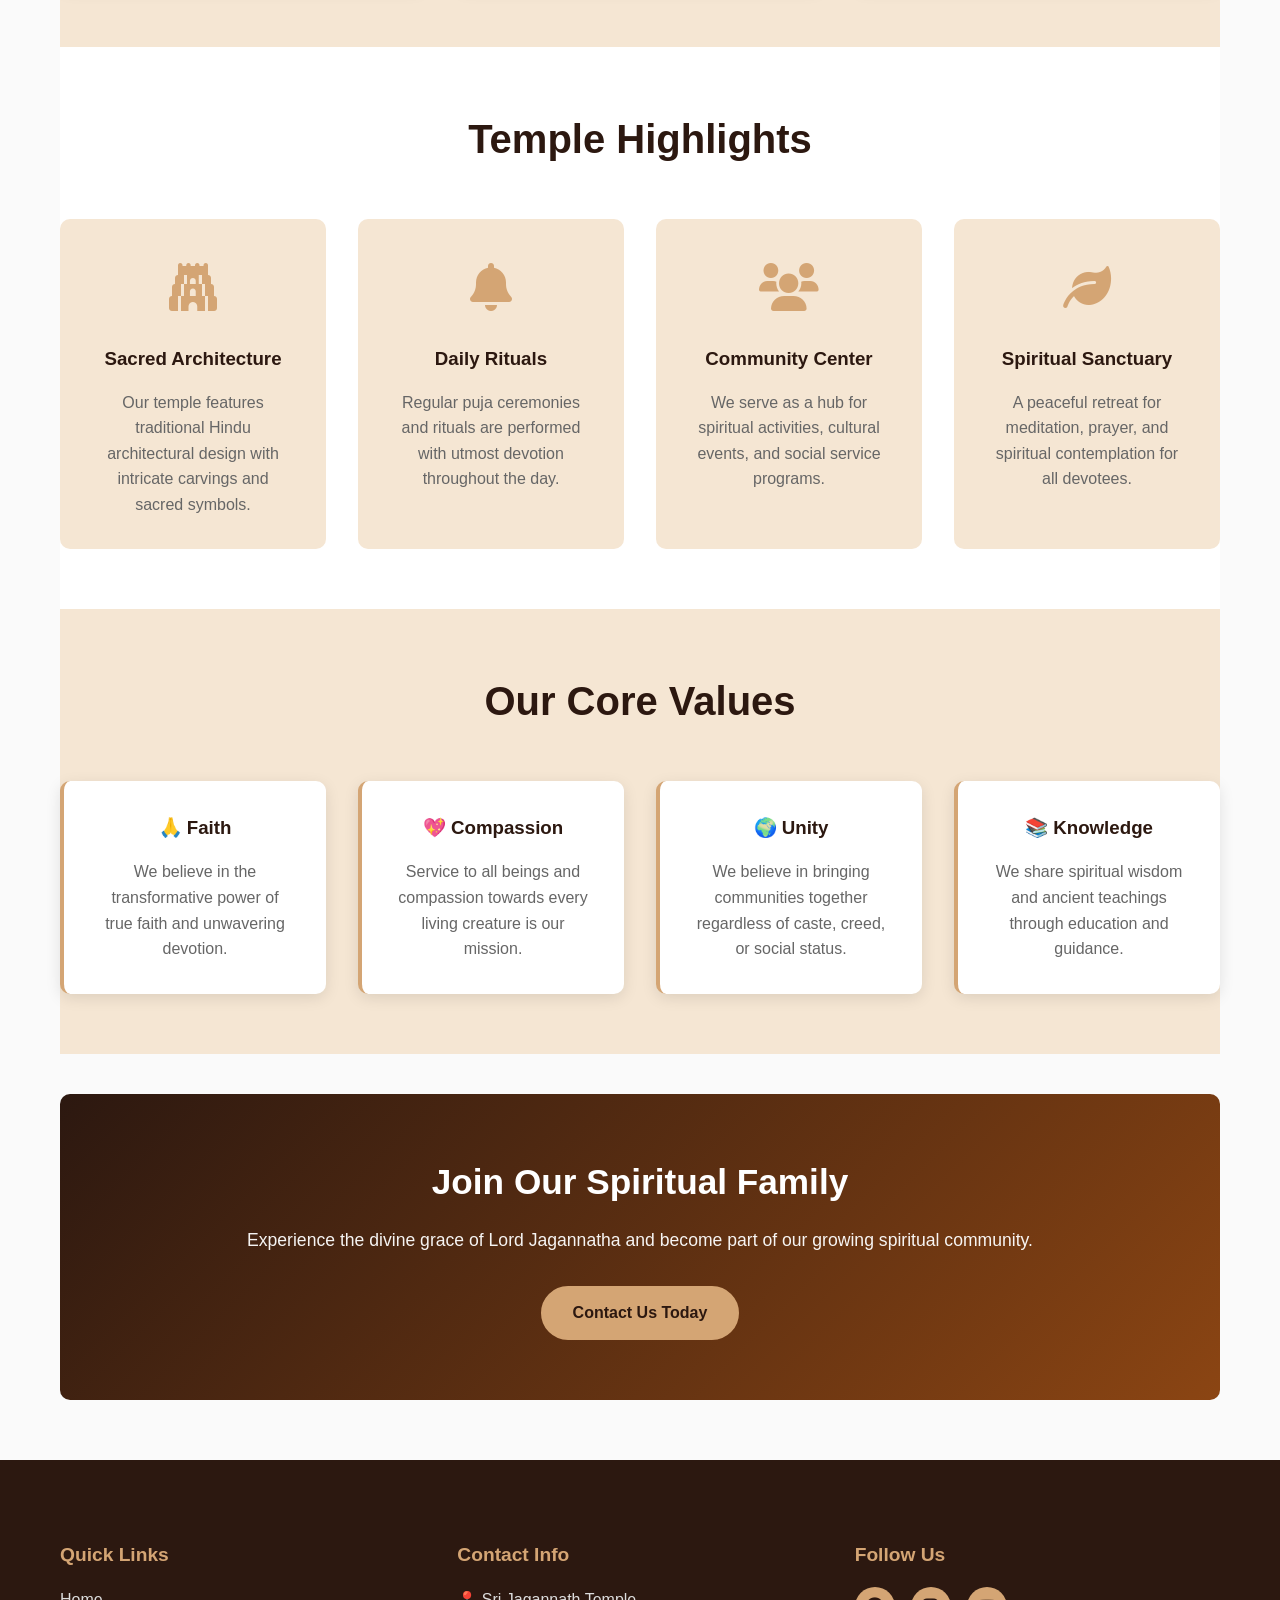
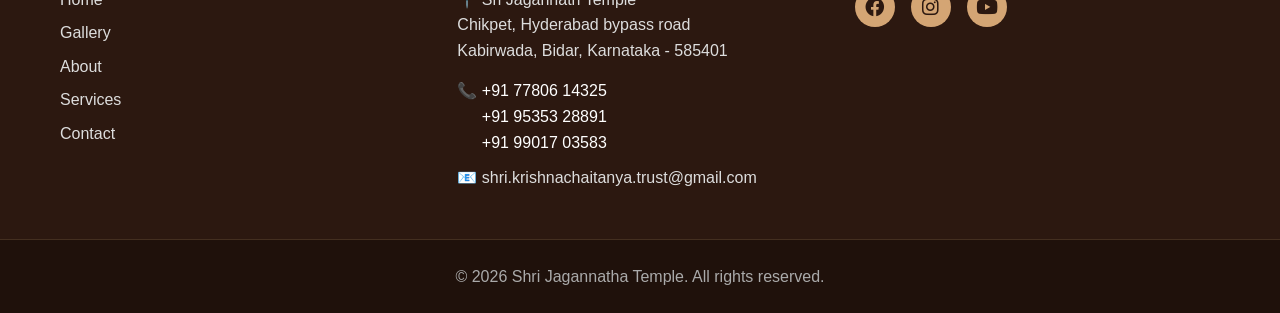
==== commit 81777723: "Enhance image display and styling in about.html Updated image section and styling for better present" ====
--- a/pages/about.html
+++ b/pages/about.html
@@ -40,7 +40,7 @@
         <section class="about-section">
             <h2>Our History & Heritage</h2>
             <div class="about-split-container">
-                <!-- Left Side: Image -->
+                <!-- Left Side: Image with Full View Fix and Gold Border -->
                 <div class="about-image-side">
                     <img src="../ShriJagannathaTemple_files/god.png" alt="Lord Krishna and Sri Jagannatha Divine Form" class="responsive-about-pic">
                 </div>
@@ -339,14 +339,21 @@
 
         .about-image-side {
             width: 100%;
-        }
-
+            display: flex;
+            justify-content: center;
+        }
+
+        /* Fixed Image properties to prevent cropping and add elegant borders */
         .responsive-about-pic {
             width: 100%;
-            height: 560px;
-            object-fit: cover;
-            border-radius: 12px;
-            box-shadow: 0 8px 25px rgba(0, 0, 0, 0.15);
+            max-width: 500px;
+            height: auto;
+            object-fit: contain; /* Ensures the whole picture renders without cutoff */
+            border-radius: 8px;
+            padding: 6px;
+            background: #ffffff;
+            border: 3px double #d4af37; /* Elegant traditional gold border line */
+            box-shadow: 0 10px 30px rgba(0, 0, 0, 0.18);
         }
 
         /* Devotional Quote Card Styling */
@@ -646,7 +653,7 @@
             }
             
             .responsive-about-pic {
-                height: 380px;
+                max-width: 100%;
             }
 
             .divine-promise-card {
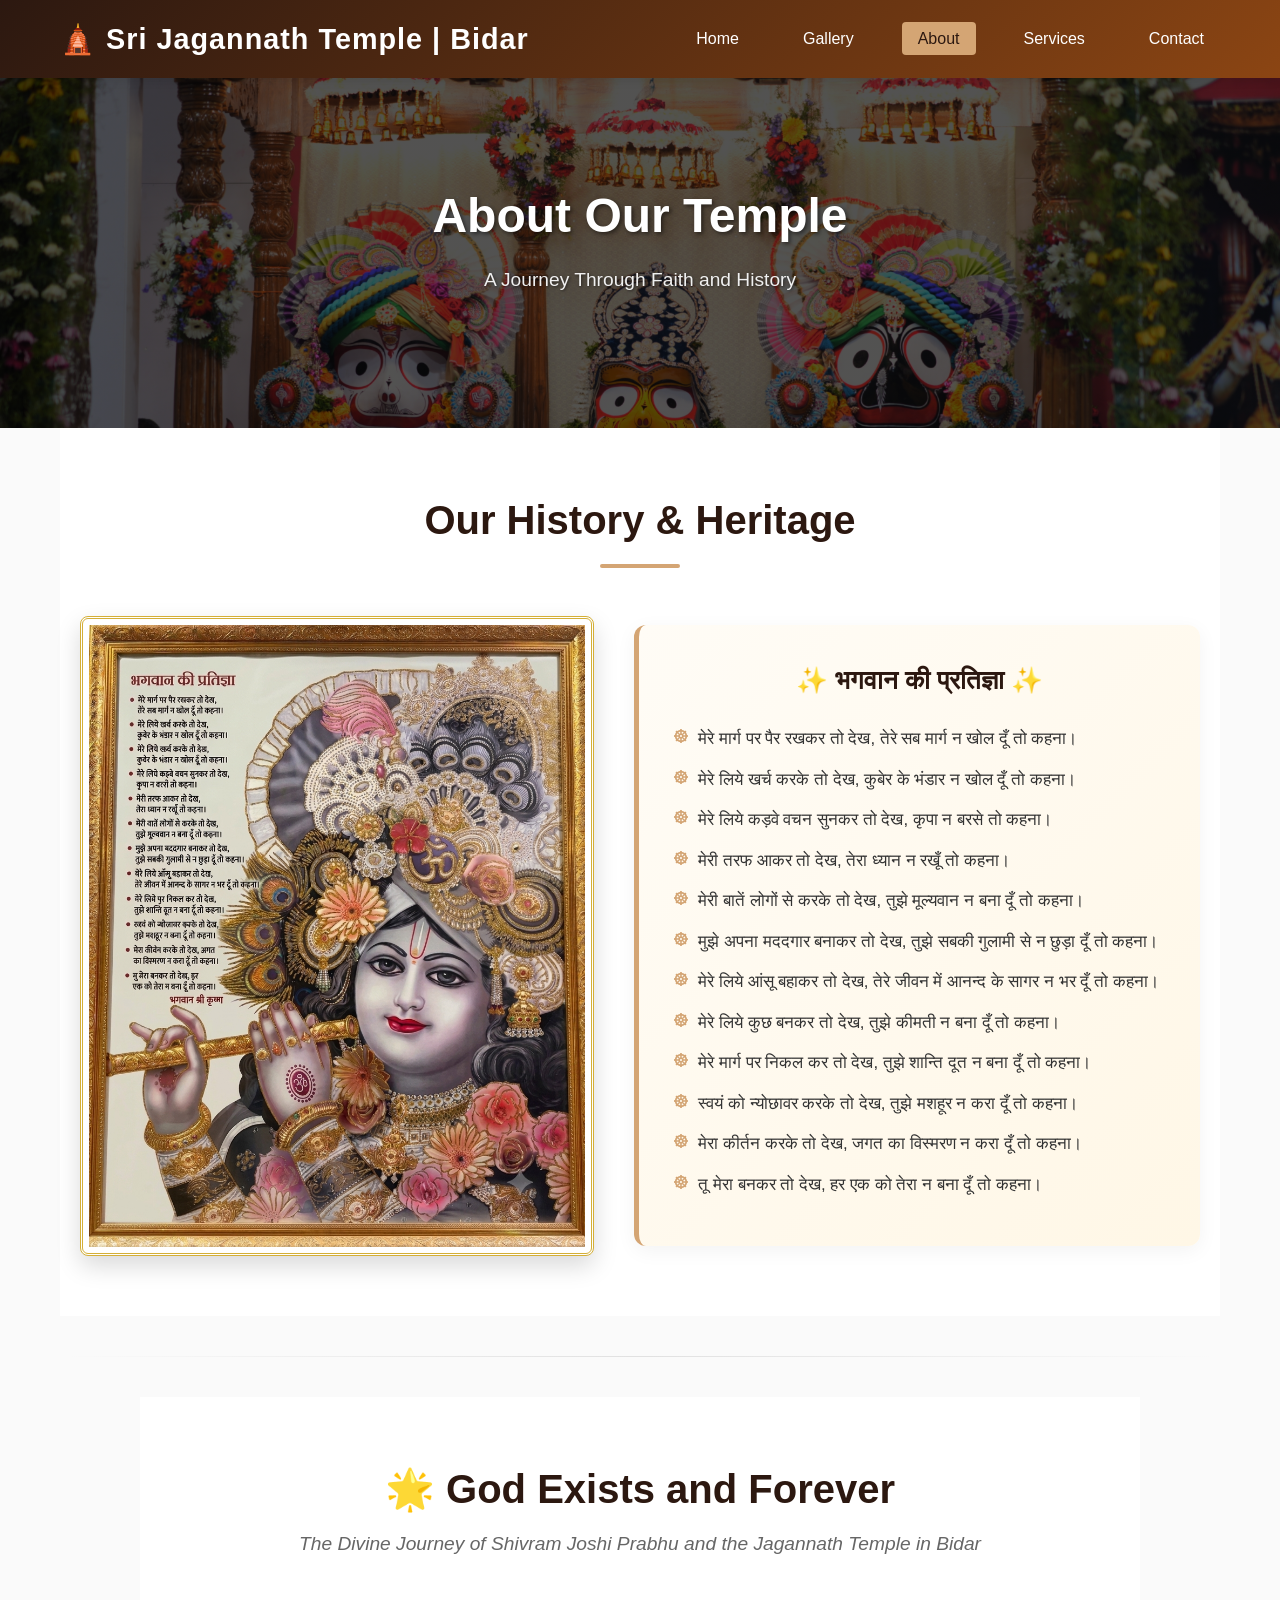
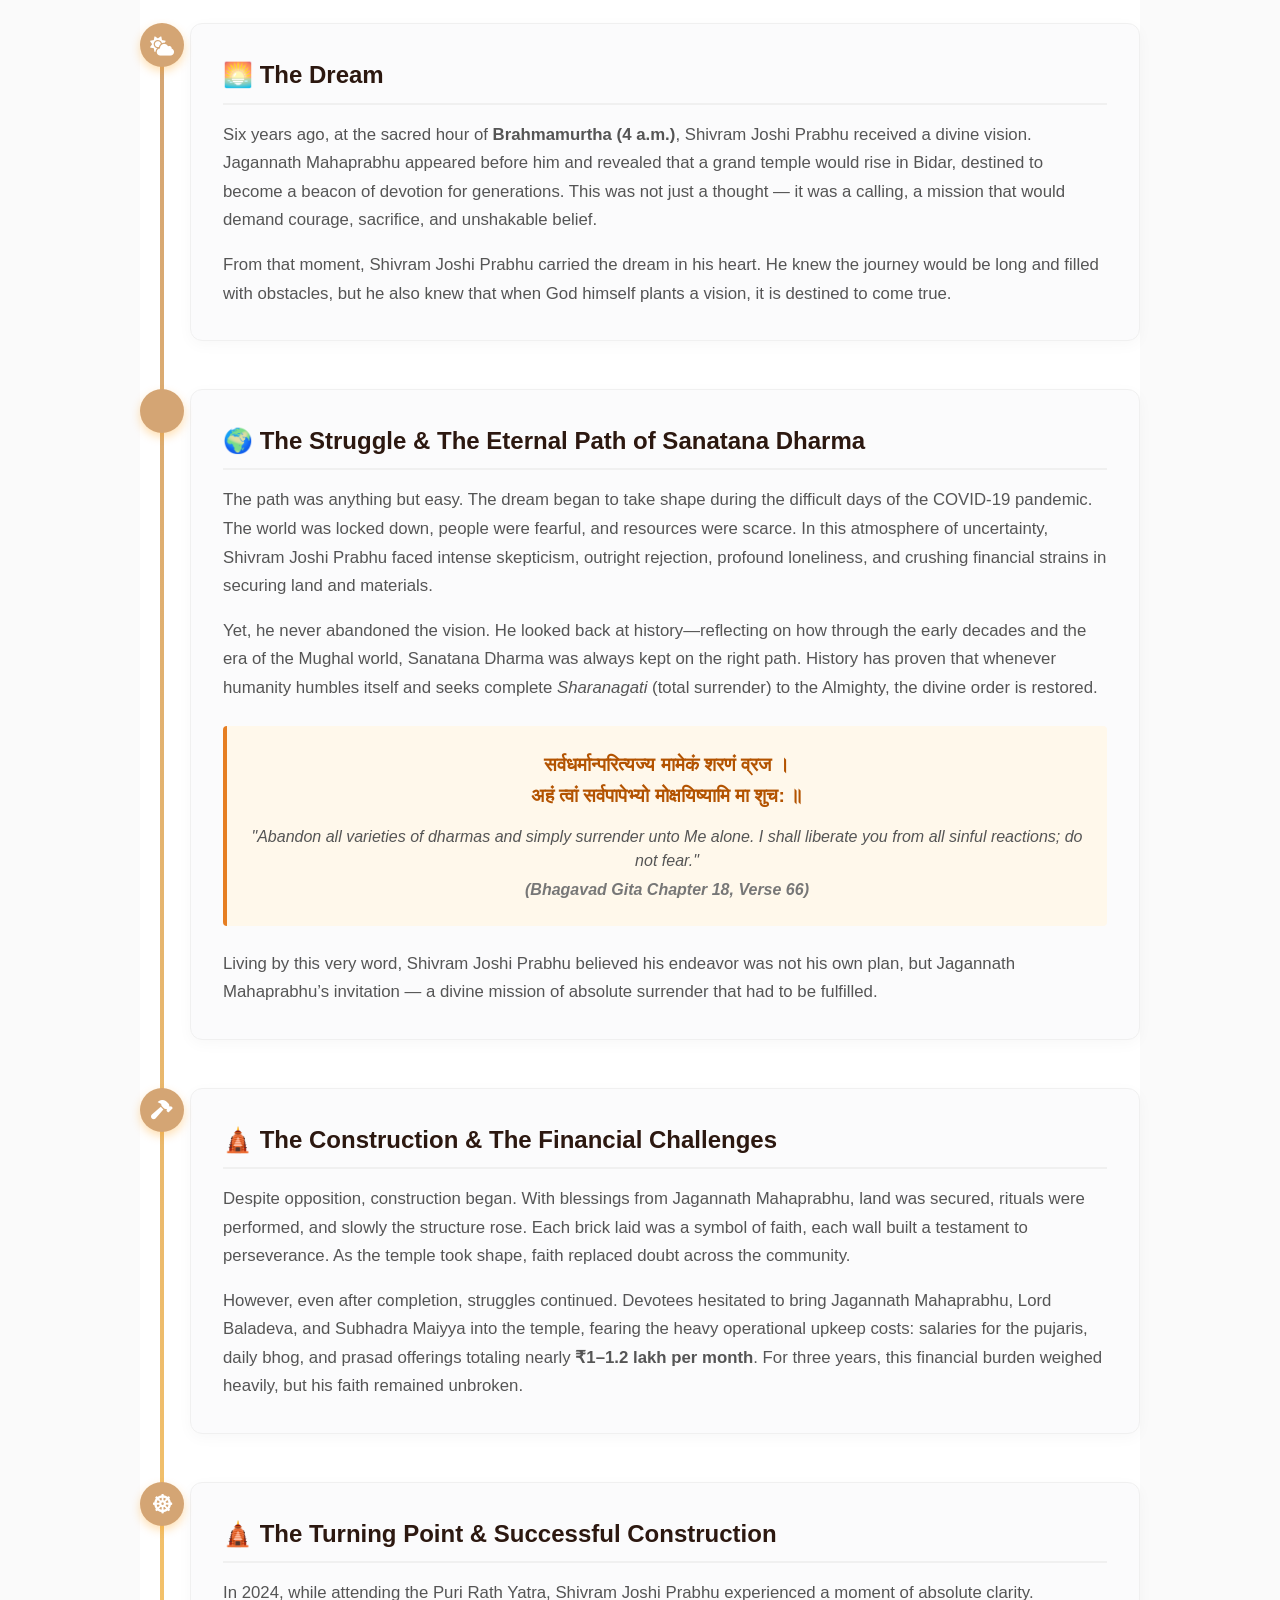
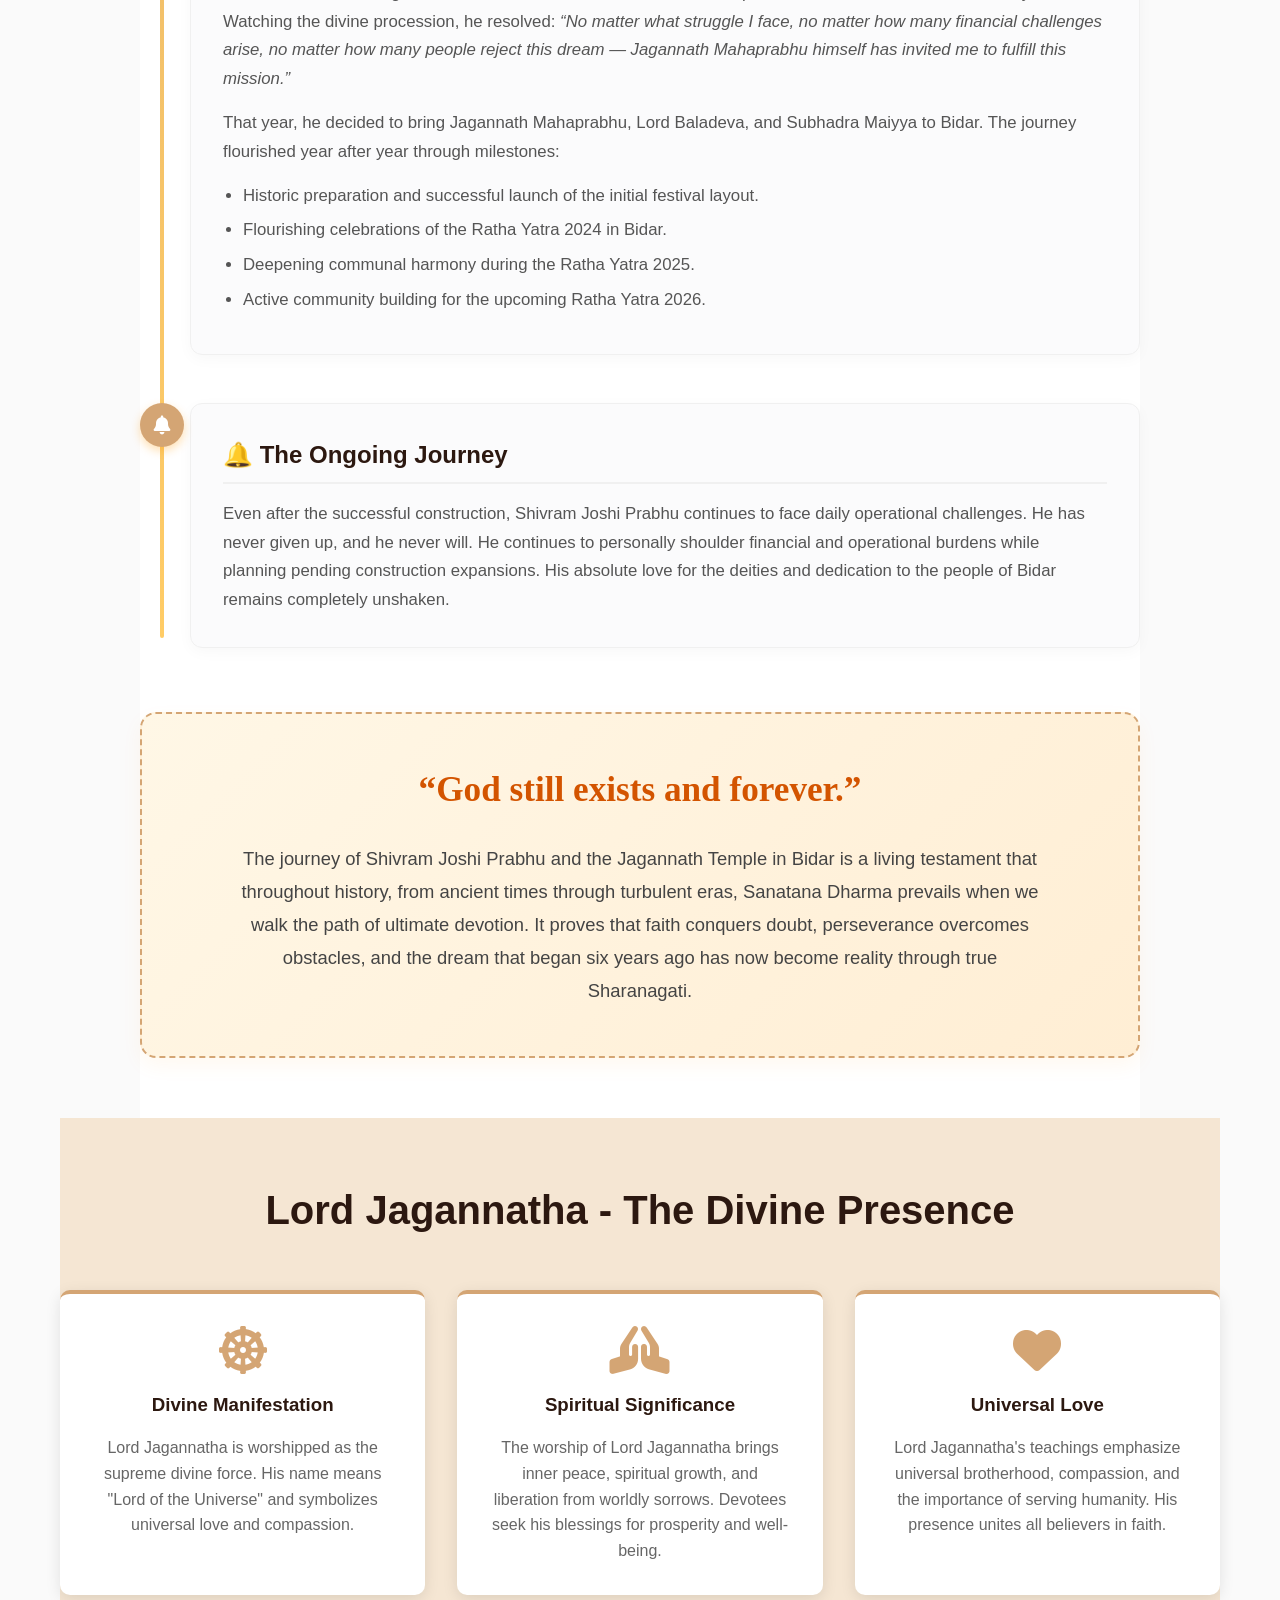
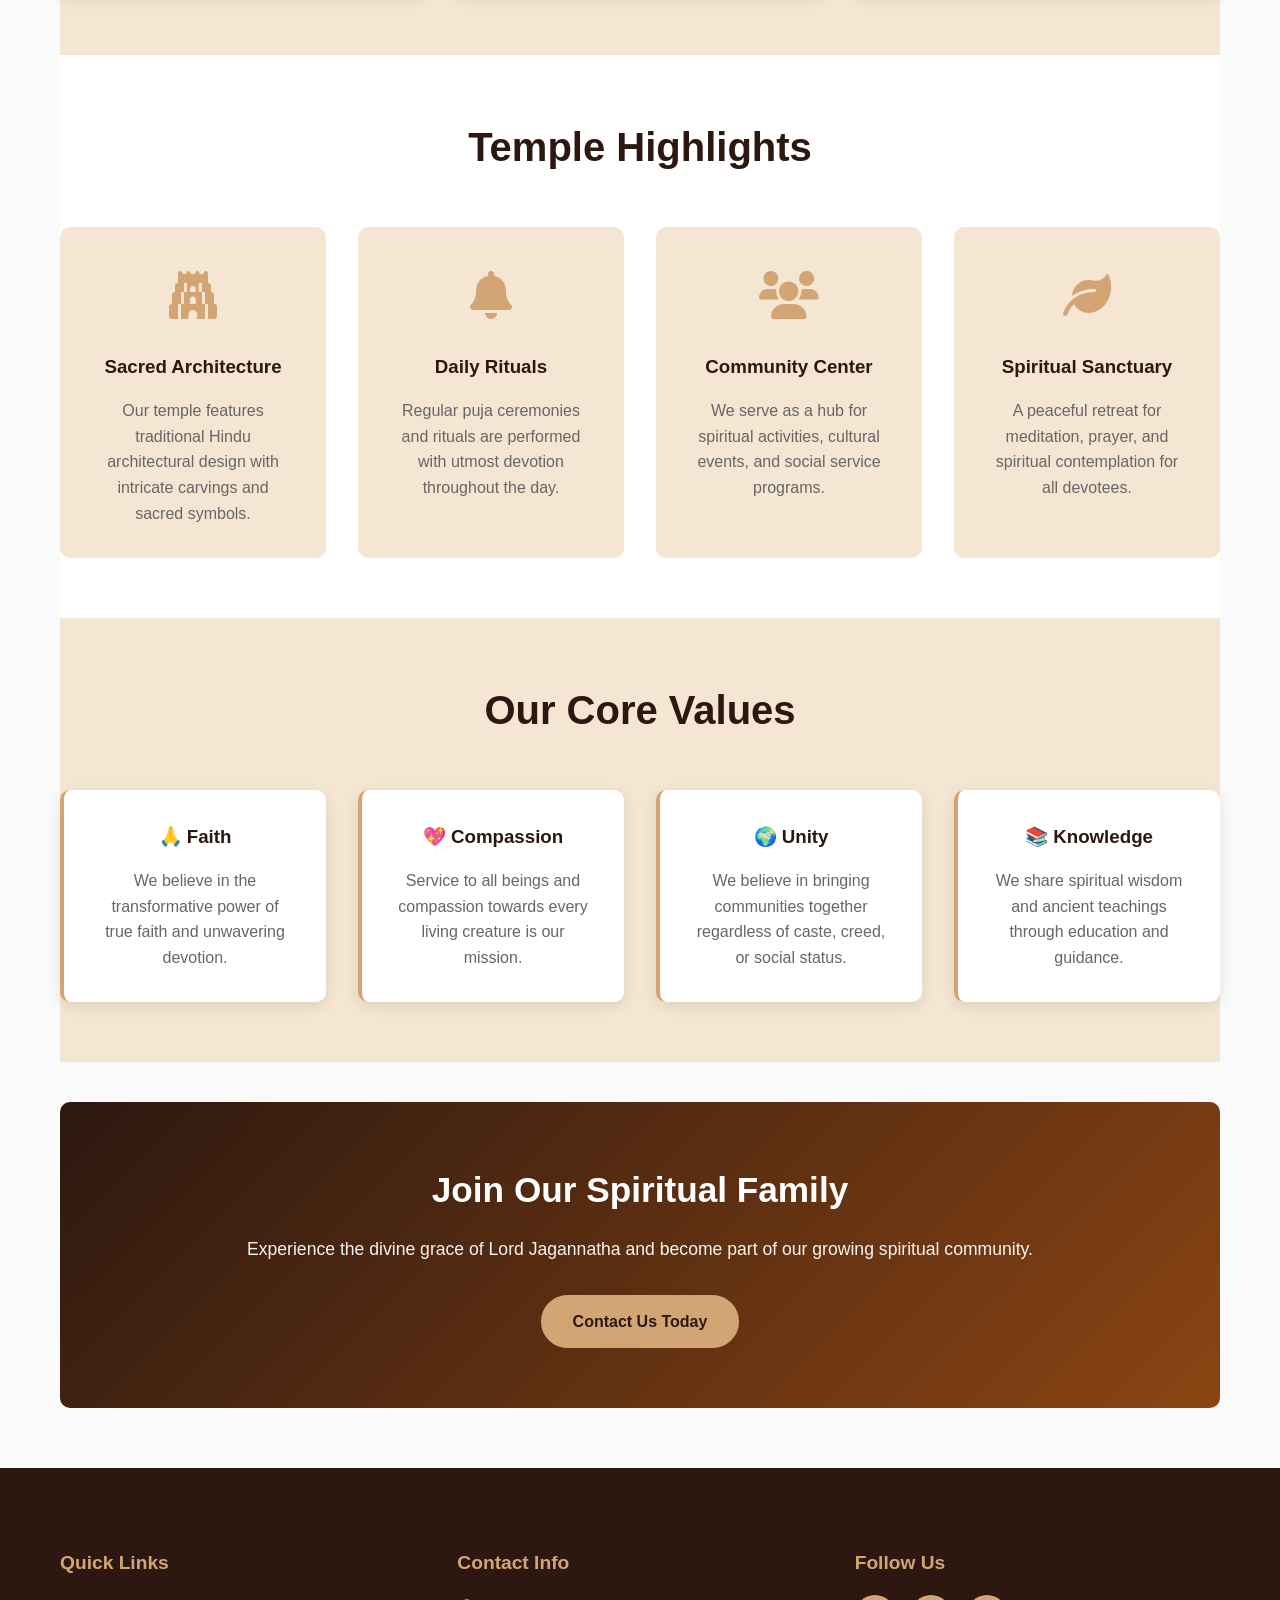
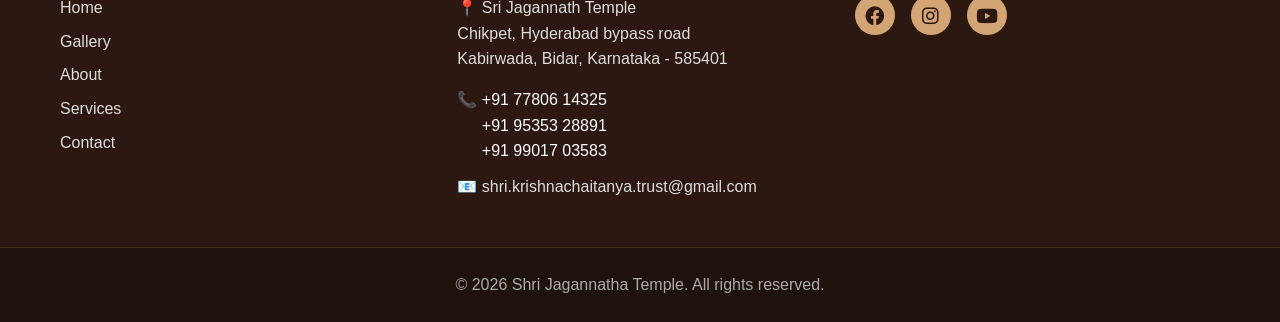
==== commit 84a21c86: "Refine comments and adjust CSS for about page Updated comments for clarity and refined CSS propertie" ====
--- a/pages/about.html
+++ b/pages/about.html
@@ -36,16 +36,16 @@
     <!-- Main Content -->
     <main class="container">
         
-        <!-- Section 1: History & Heritage Section (Image Left, Devotional Poetry Right) -->
+        <!-- Section 1: History & Heritage Section (Side-by-Side: Full Image Left, Devotional Poetry Right) -->
         <section class="about-section">
             <h2>Our History & Heritage</h2>
             <div class="about-split-container">
-                <!-- Left Side: Image with Full View Fix and Gold Border -->
+                <!-- Left Column: The Full Image with Decorative Borders (No Cutoff) -->
                 <div class="about-image-side">
                     <img src="../ShriJagannathaTemple_files/god.png" alt="Lord Krishna and Sri Jagannatha Divine Form" class="responsive-about-pic">
                 </div>
                 
-                <!-- Right Side: Divine Promise Information -->
+                <!-- Right Column: Bhagvan Ki Pratigya Poetry Container -->
                 <div class="about-text-side">
                     <div class="divine-promise-card">
                         <h3>✨ भगवान की प्रतिज्ञा ✨</h3>
@@ -329,8 +329,8 @@
 
         .about-split-container {
             display: grid;
-            grid-template-columns: 1fr 1.2fr;
-            gap: 3rem;
+            grid-template-columns: 1fr 1.1fr; /* Refined columns ratio */
+            gap: 2.5rem;
             align-items: center;
             max-width: 1200px;
             margin: 0 auto;
@@ -341,19 +341,20 @@
             width: 100%;
             display: flex;
             justify-content: center;
-        }
-
-        /* Fixed Image properties to prevent cropping and add elegant borders */
+            align-items: center;
+        }
+
+        /* Custom image boundaries preventing crop cutoffs */
         .responsive-about-pic {
             width: 100%;
-            max-width: 500px;
+            max-width: 520px;
             height: auto;
-            object-fit: contain; /* Ensures the whole picture renders without cutoff */
+            object-fit: contain; /* Guarantees layout renders full text within picture */
             border-radius: 8px;
             padding: 6px;
             background: #ffffff;
-            border: 3px double #d4af37; /* Elegant traditional gold border line */
-            box-shadow: 0 10px 30px rgba(0, 0, 0, 0.18);
+            border: 3px double #d4af37; /* Elegant gold border line design */
+            box-shadow: 0 10px 25px rgba(0, 0, 0, 0.15);
         }
 
         /* Devotional Quote Card Styling */
@@ -363,6 +364,7 @@
             border-radius: 12px;
             border-left: 5px solid var(--primary-color, #ff9900);
             box-shadow: 0 5px 20px rgba(0, 0, 0, 0.05);
+            width: 100%;
         }
 
         .divine-promise-card h3 {
@@ -375,7 +377,7 @@
 
         .poetry-lines p {
             font-size: 1.05rem;
-            line-height: 1.7;
+            line-height: 1.65;
             color: #333;
             margin-bottom: 0.8rem;
             display: flex;
@@ -648,7 +650,7 @@
         /* Responsive Breakpoints */
         @media (max-width: 992px) {
             .about-split-container {
-                grid-template-columns: 1fr;
+                grid-template-columns: 1fr; /* Switch to a stacked list layout on tablet and mobile viewports */
                 gap: 2.5rem;
             }
             
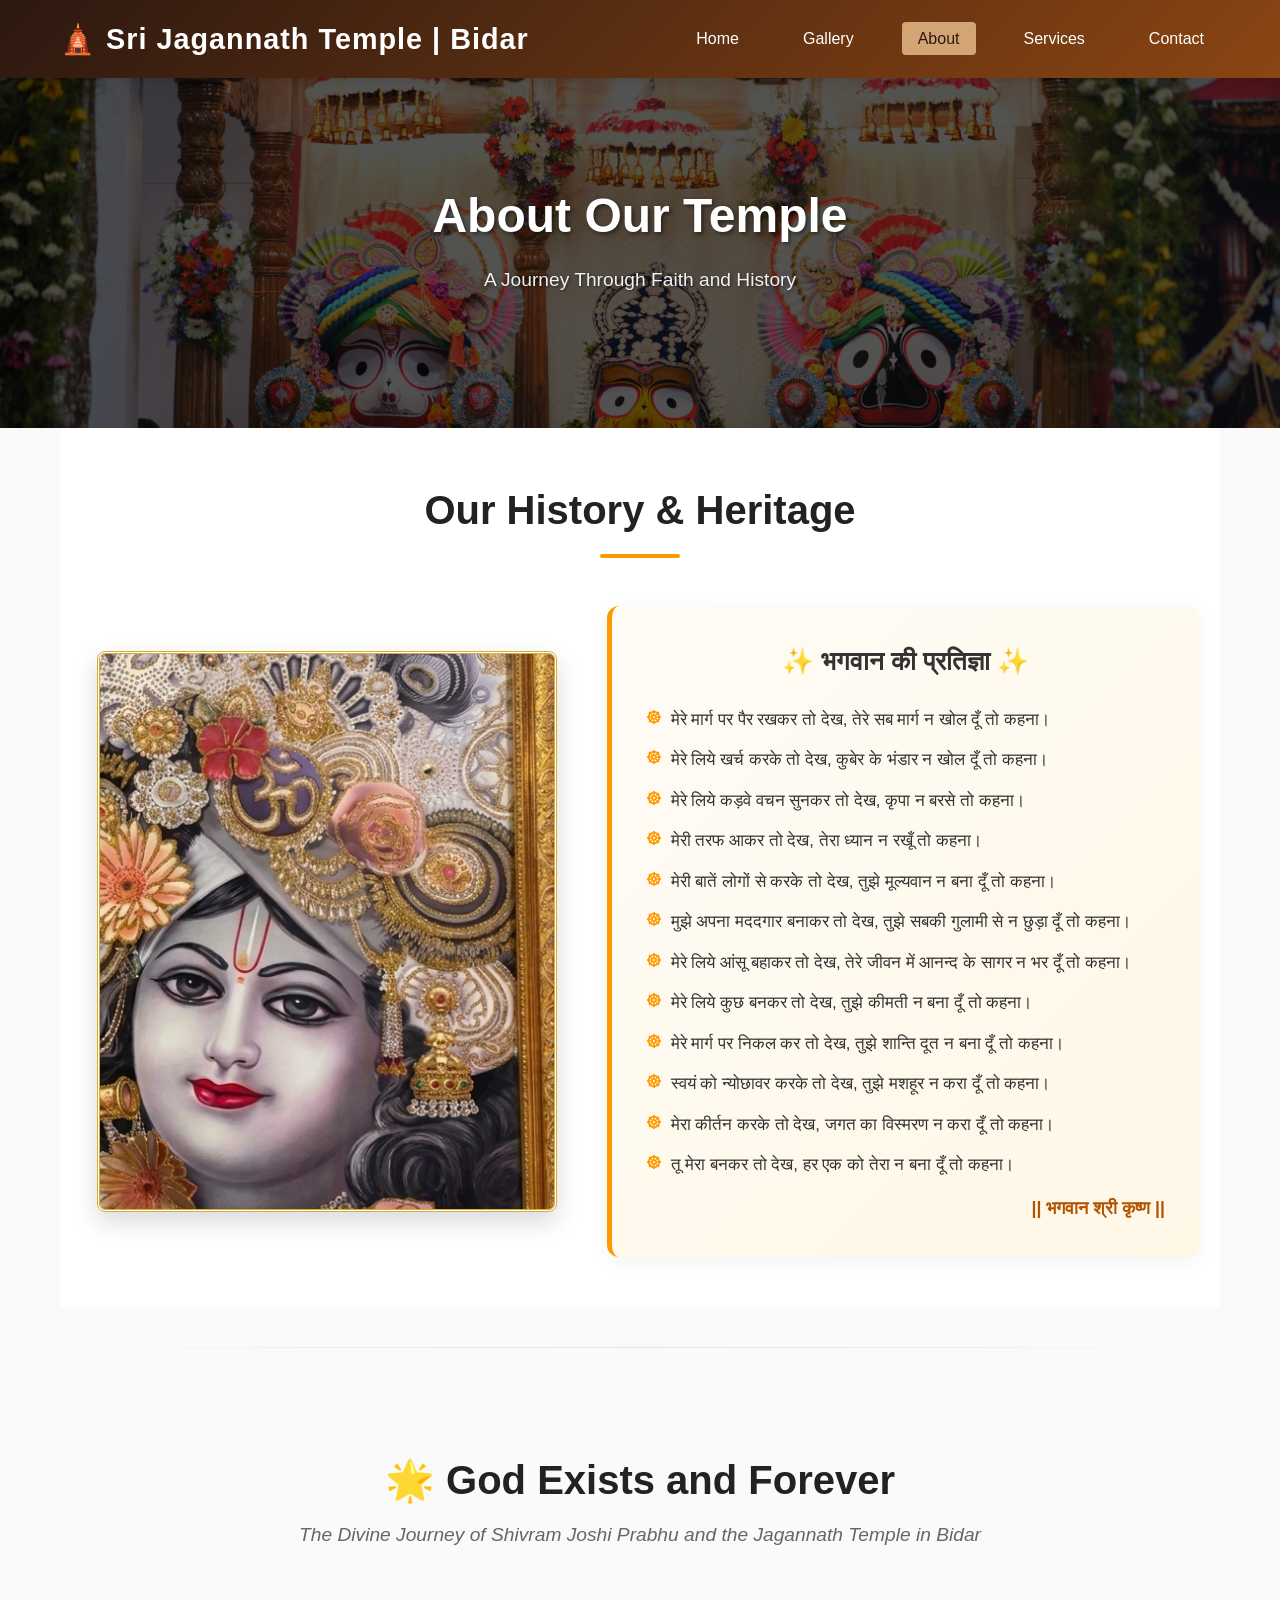
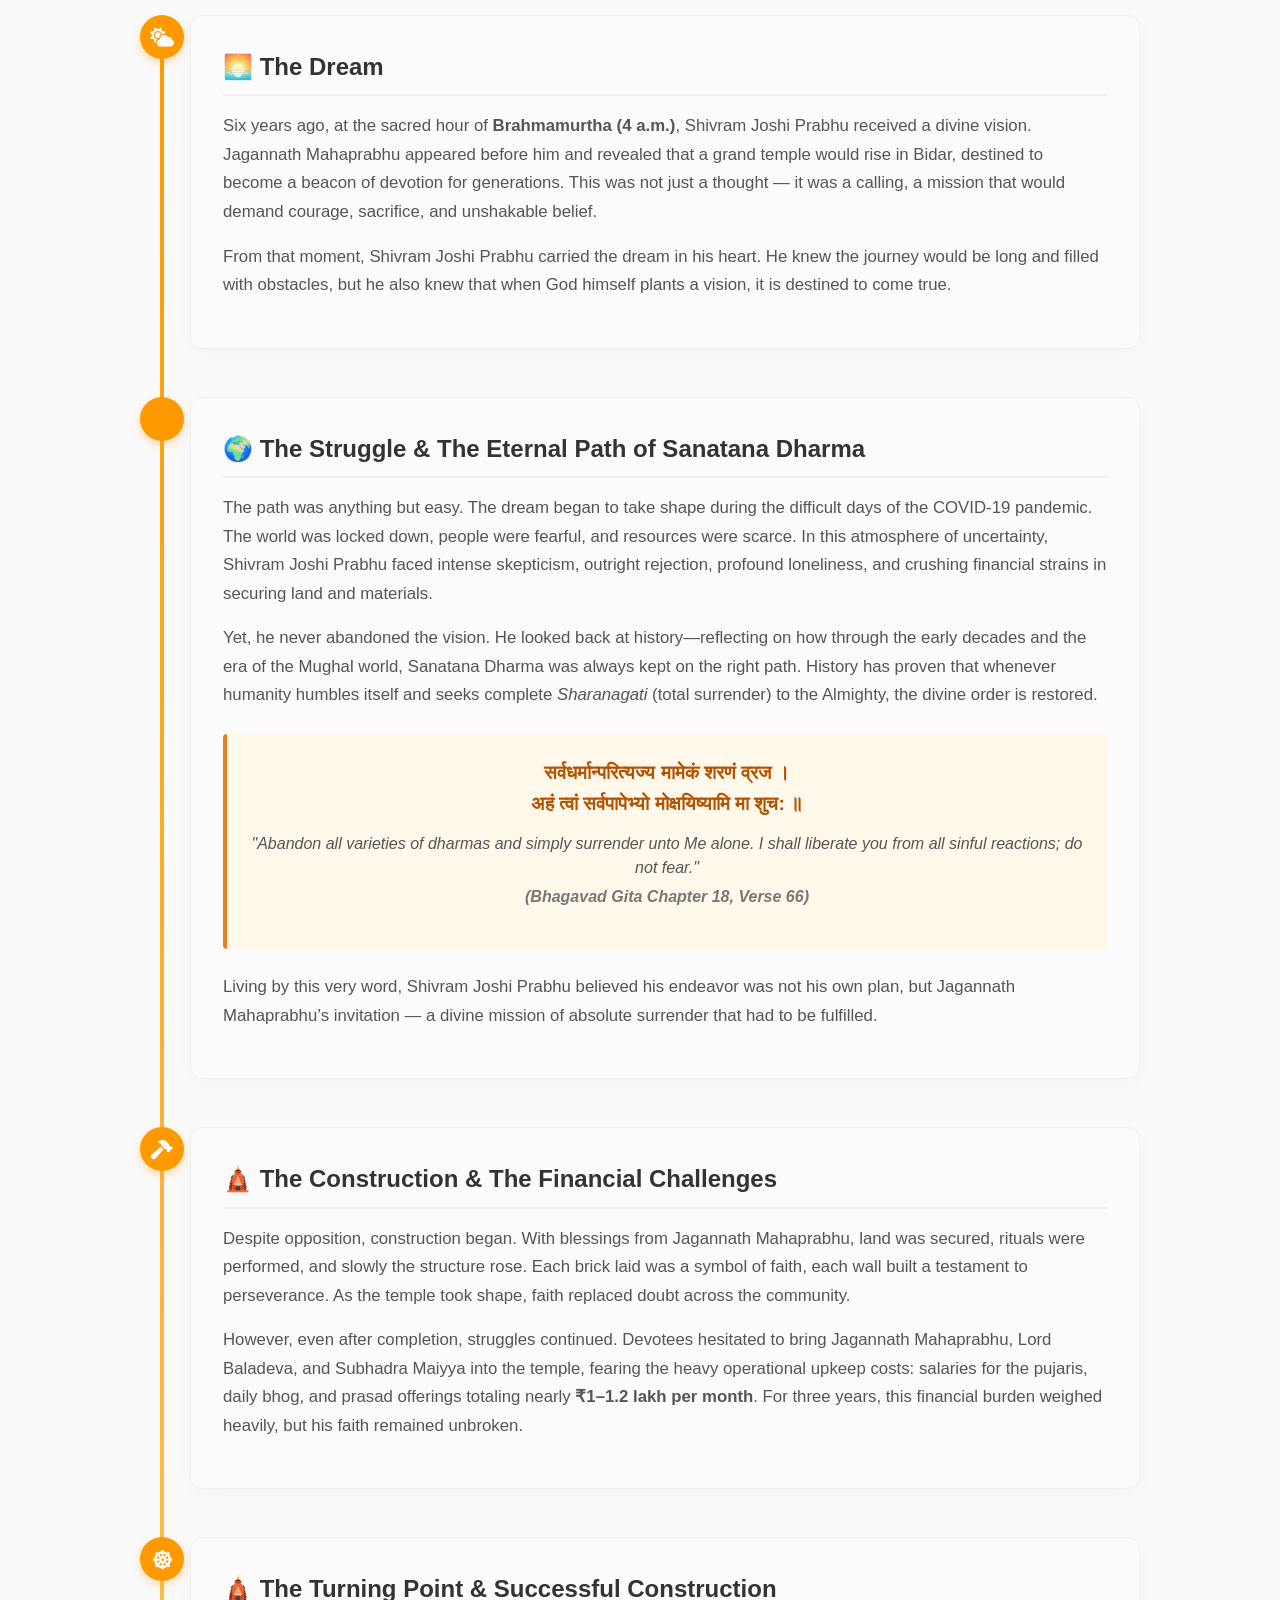
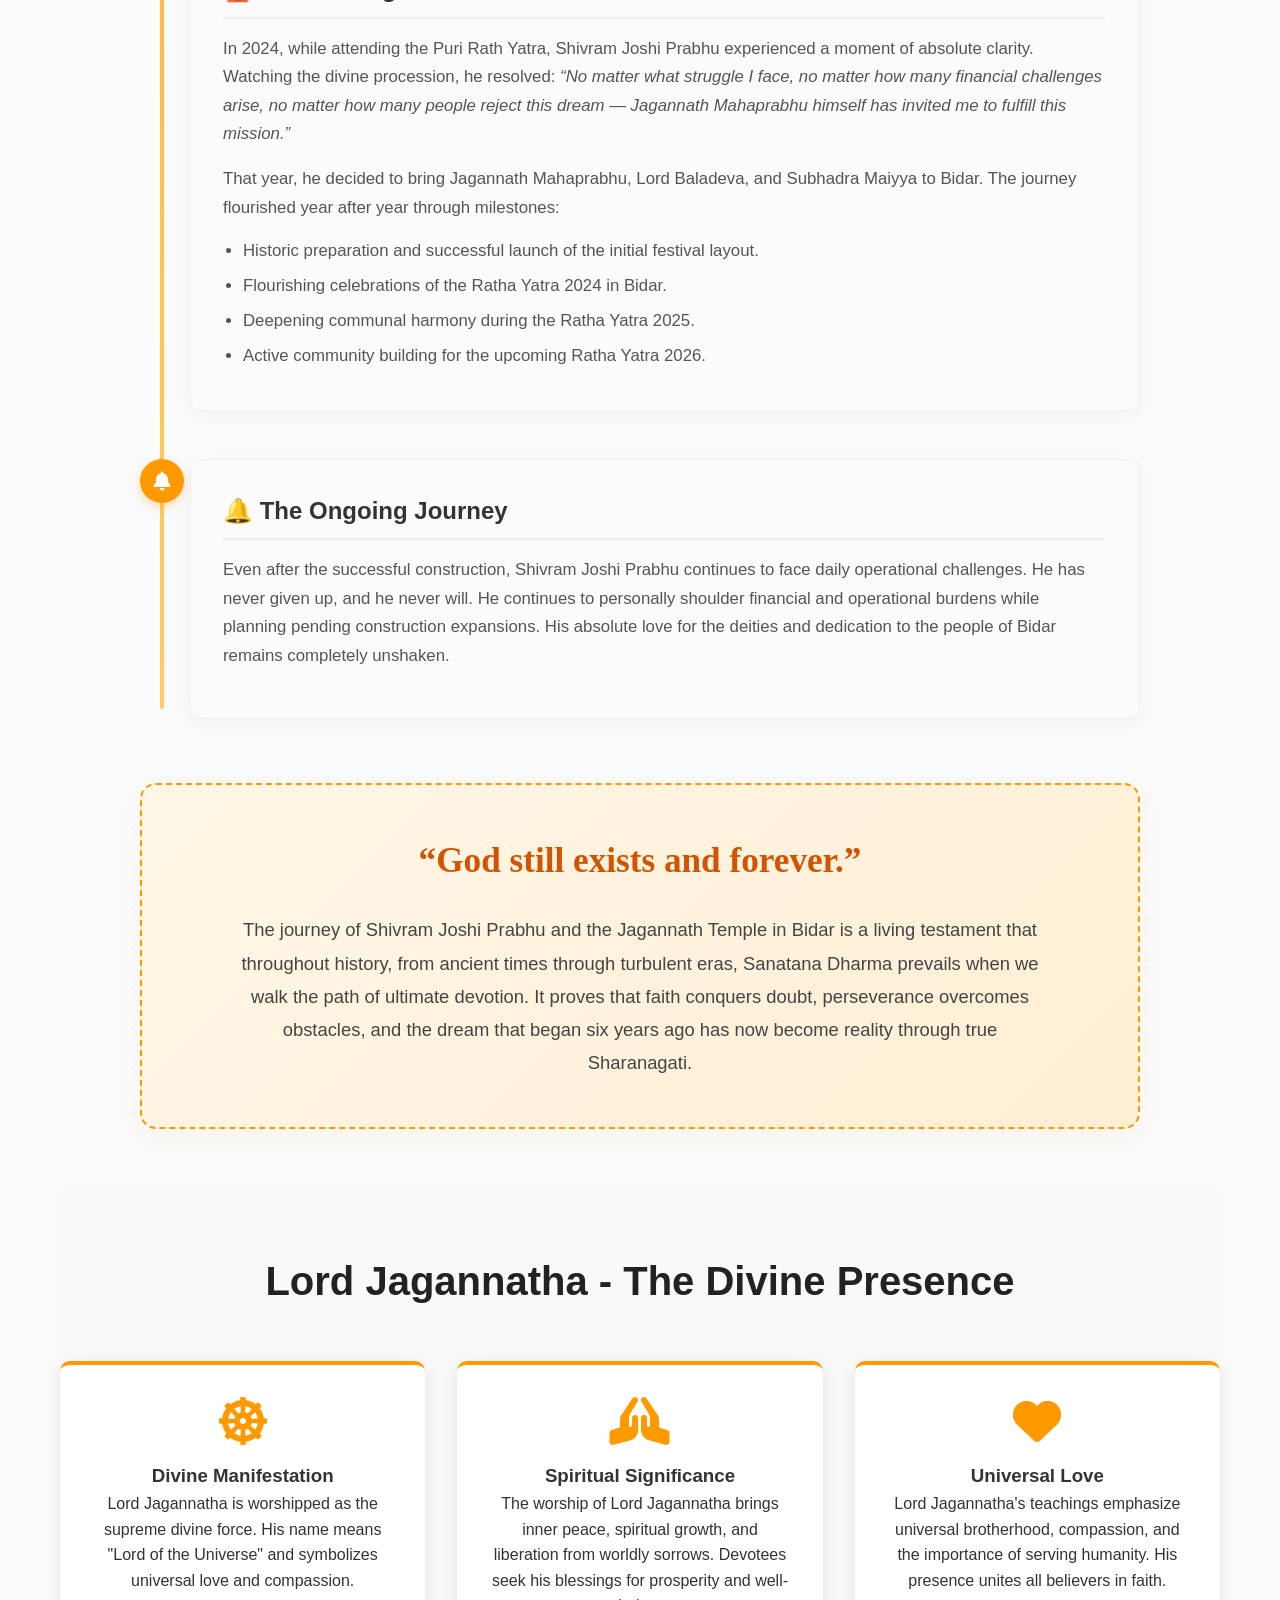
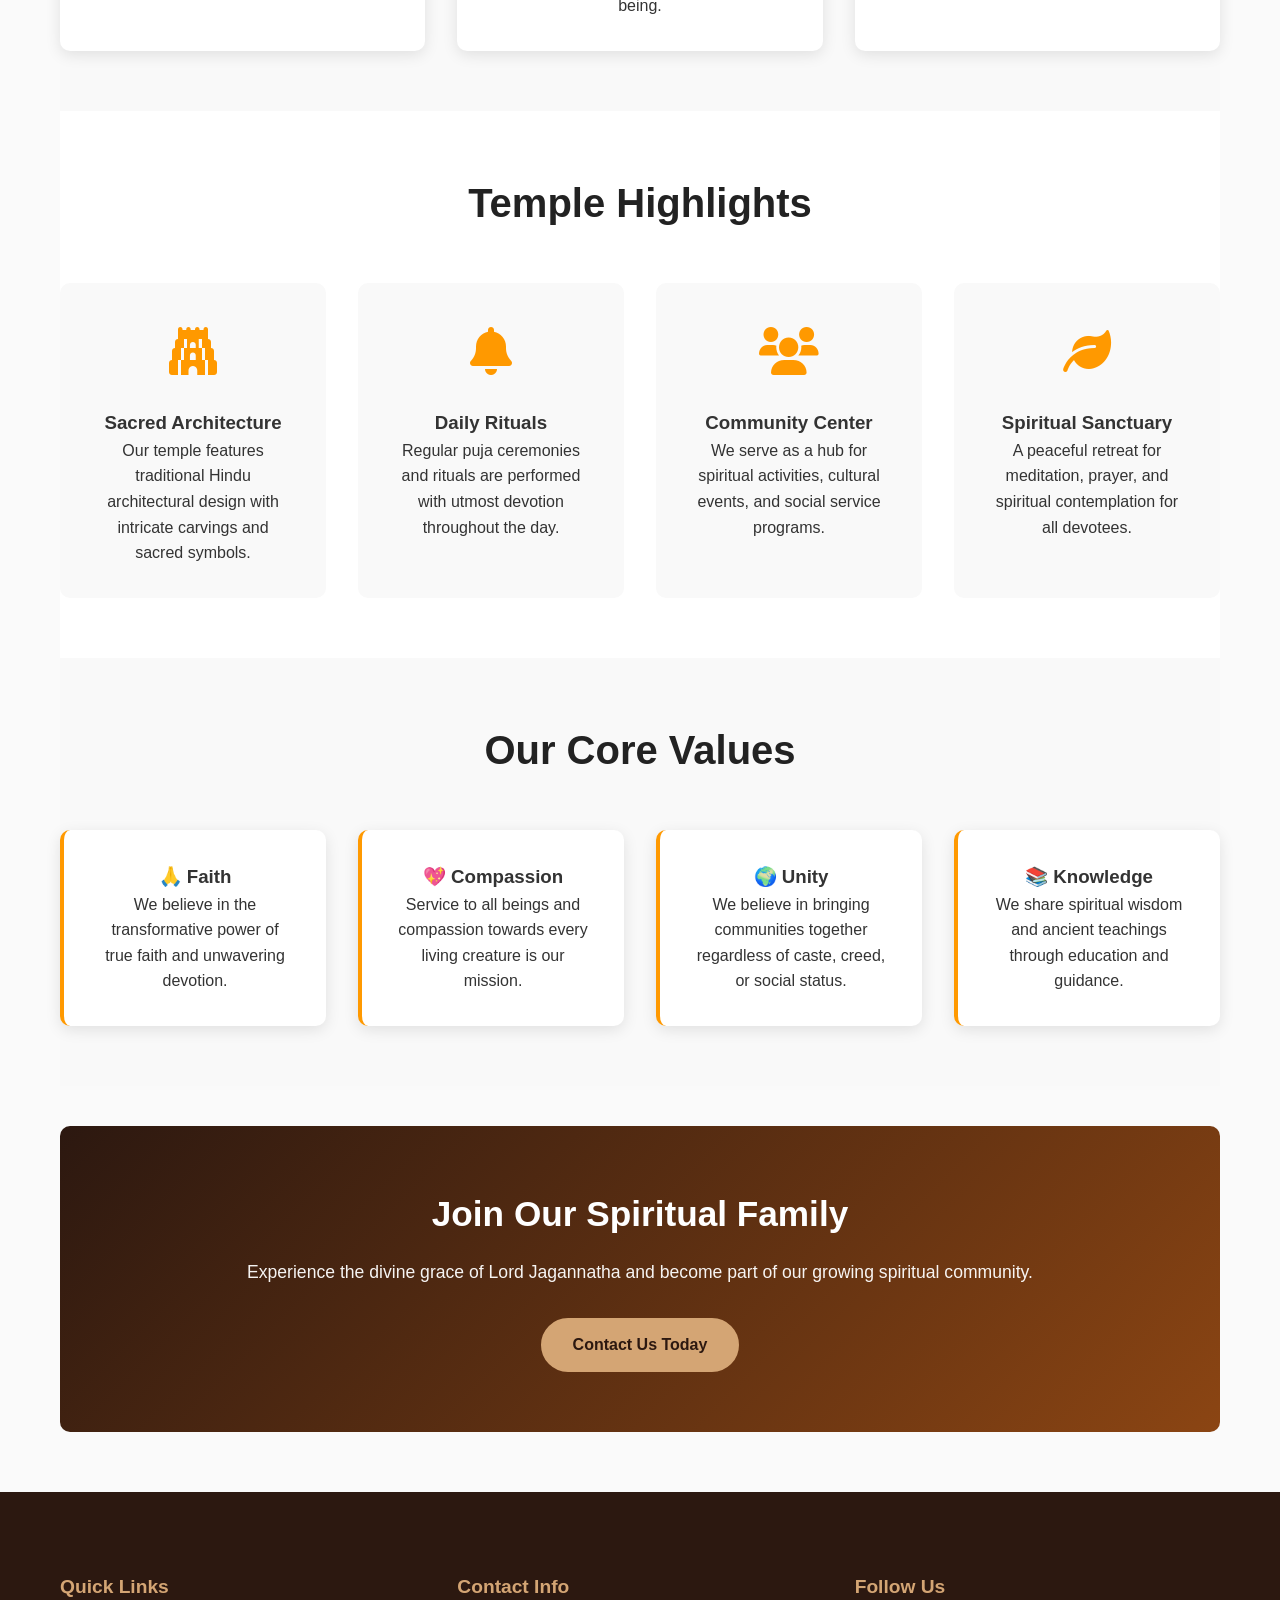
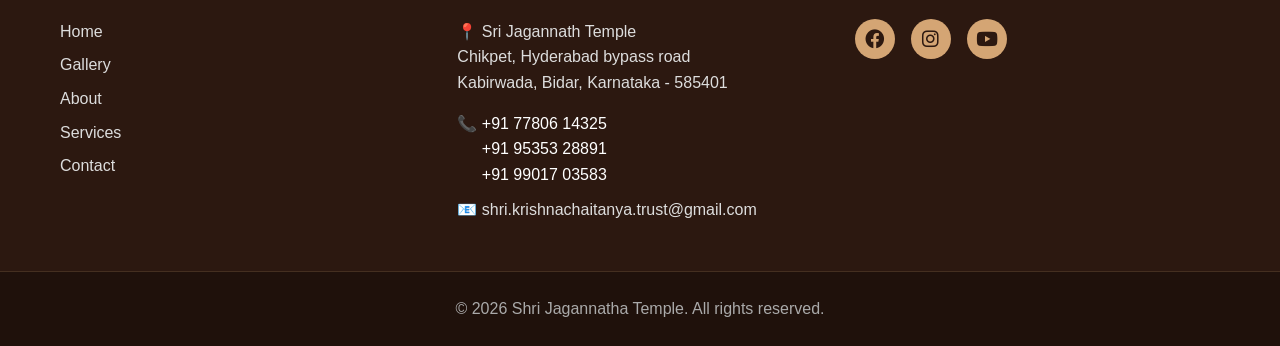
==== commit f4ba1d80: "Revise about section layout and styling" ====
--- a/pages/about.html
+++ b/pages/about.html
@@ -36,17 +36,20 @@
     <!-- Main Content -->
     <main class="container">
         
-        <!-- Section 1: History & Heritage Section (Side-by-Side: Full Image Left, Devotional Poetry Right) -->
+        <!-- Section 1: History & Heritage Section (Krishna Left, Pratigya Lines Right) -->
         <section class="about-section">
             <h2>Our History & Heritage</h2>
-            <div class="about-split-container">
-                <!-- Left Column: The Full Image with Decorative Borders (No Cutoff) -->
-                <div class="about-image-side">
-                    <img src="../ShriJagannathaTemple_files/god.png" alt="Lord Krishna and Sri Jagannatha Divine Form" class="responsive-about-pic">
-                </div>
+            <div class="custom-split-container">
                 
-                <!-- Right Column: Bhagvan Ki Pratigya Poetry Container -->
-                <div class="about-text-side">
+                <!-- Left Column: Focuses purely on the Krishna side of your image -->
+                <div class="krishna-photo-side">
+                    <div class="crop-wrapper">
+                        <img src="../ShriJagannathaTemple_files/god.png" alt="Lord Krishna Divine Form" class="krishna-cropped-img">
+                    </div>
+                </div>
+                
+                <!-- Right Column: The actual readable text lines -->
+                <div class="pratigya-text-side">
                     <div class="divine-promise-card">
                         <h3>✨ भगवान की प्रतिज्ञा ✨</h3>
                         <div class="poetry-lines">
@@ -63,8 +66,10 @@
                             <p><i class="fas fa-dharmachakra poetry-icon"></i> मेरा कीर्तन करके तो देख, जगत का विस्मरण न करा दूँ तो कहना।</p>
                             <p><i class="fas fa-dharmachakra poetry-icon"></i> तू मेरा बनकर तो देख, हर एक को तेरा न बना दूँ तो कहना।</p>
                         </div>
-                    </div>
-                </div>
+                        <span class="signature-text">|| भगवान श्री कृष्ण ||</span>
+                    </div>
+                </div>
+
             </div>
         </section>
 
@@ -78,7 +83,6 @@
             </div>
 
             <div class="story-timeline">
-                
                 <!-- Step 1: The Dream -->
                 <div class="story-block">
                     <div class="story-badge"><i class="fas fa-cloud-sun"></i></div>
@@ -139,7 +143,6 @@
                         <p>Even after the successful construction, Shivram Joshi Prabhu continues to face daily operational challenges. He has never given up, and he never will. He continues to personally shoulder financial and operational burdens while planning pending construction expansions. His absolute love for the deities and dedication to the people of Bidar remains completely unshaken.</p>
                     </div>
                 </div>
-
             </div>
 
             <!-- Master Motive Line Card -->
@@ -156,26 +159,17 @@
                 <div class="deity-card">
                     <i class="fas fa-dharmachakra"></i>
                     <h3>Divine Manifestation</h3>
-                    <p>
-                        Lord Jagannatha is worshipped as the supreme divine force. His name means "Lord of the Universe" 
-                        and symbolizes universal love and compassion.
-                    </p>
+                    <p>Lord Jagannatha is worshipped as the supreme divine force. His name means "Lord of the Universe" and symbolizes universal love and compassion.</p>
                 </div>
                 <div class="deity-card">
                     <i class="fas fa-hands-praying"></i>
                     <h3>Spiritual Significance</h3>
-                    <p>
-                        The worship of Lord Jagannatha brings inner peace, spiritual growth, and liberation from worldly sorrows. 
-                        Devotees seek his blessings for prosperity and well-being.
-                    </p>
+                    <p>The worship of Lord Jagannatha brings inner peace, spiritual growth, and liberation from worldly sorrows. Devotees seek his blessings for prosperity and well-being.</p>
                 </div>
                 <div class="deity-card">
                     <i class="fas fa-heart"></i>
                     <h3>Universal Love</h3>
-                    <p>
-                        Lord Jagannatha's teachings emphasize universal brotherhood, compassion, and the importance of serving humanity. 
-                        His presence unites all believers in faith.
-                    </p>
+                    <p>Lord Jagannatha's teachings emphasize universal brotherhood, compassion, and the importance of serving humanity. His presence unites all believers in faith.</p>
                 </div>
             </div>
         </section>
@@ -185,30 +179,22 @@
             <h2>Temple Highlights</h2>
             <div class="highlights-grid">
                 <div class="highlight-item">
-                    <div class="highlight-icon">
-                        <i class="fas fa-gopuram"></i>
-                    </div>
+                    <div class="highlight-icon"><i class="fas fa-gopuram"></i></div>
                     <h3>Sacred Architecture</h3>
                     <p>Our temple features traditional Hindu architectural design with intricate carvings and sacred symbols.</p>
                 </div>
                 <div class="highlight-item">
-                    <div class="highlight-icon">
-                        <i class="fas fa-bell"></i>
-                    </div>
+                    <div class="highlight-icon"><i class="fas fa-bell"></i></div>
                     <h3>Daily Rituals</h3>
                     <p>Regular puja ceremonies and rituals are performed with utmost devotion throughout the day.</p>
                 </div>
                 <div class="highlight-item">
-                    <div class="highlight-icon">
-                        <i class="fas fa-users"></i> 
-                    </div>
+                    <div class="highlight-icon"><i class="fas fa-users"></i></div>
                     <h3>Community Center</h3>
                     <p>We serve as a hub for spiritual activities, cultural events, and social service programs.</p>
                 </div>
                 <div class="highlight-item">
-                    <div class="highlight-icon">
-                        <i class="fas fa-leaf"></i>
-                    </div>
+                    <div class="highlight-icon"><i class="fas fa-leaf"></i></div>
                     <h3>Spiritual Sanctuary</h3>
                     <p>A peaceful retreat for meditation, prayer, and spiritual contemplation for all devotees.</p>
                 </div>
@@ -290,9 +276,8 @@
         </div>
     </footer>
 
-    <!-- CSS Stylings definitions -->
+    <!-- Style Tweaks for Image Split Layout -->
     <style>
-        /* Base Section Dividers */
         .section-divider {
             border: 0;
             height: 1px;
@@ -300,16 +285,15 @@
             margin: 40px 0;
         }
 
-        /* Split Section Grid Configurations */
         .about-section {
-            padding: 60px 0;
+            padding: 50px 0;
             background: white;
         }
 
         .about-section h2 {
             text-align: center;
             font-size: 2.5rem;
-            color: var(--dark-color, #222);
+            color: #222;
             margin-bottom: 3rem;
             position: relative;
             padding-bottom: 1rem;
@@ -323,38 +307,45 @@
             transform: translateX(-50%);
             width: 80px;
             height: 4px;
-            background: var(--primary-color, #ff9900);
+            background: #ff9900;
             border-radius: 2px;
         }
 
-        .about-split-container {
+        /* Responsive Grid Setup */
+        .custom-split-container {
             display: grid;
-            grid-template-columns: 1fr 1.1fr; /* Refined columns ratio */
-            gap: 2.5rem;
+            grid-template-columns: 1fr 1.2fr;
+            gap: 2rem;
             align-items: center;
             max-width: 1200px;
             margin: 0 auto;
             padding: 0 20px;
         }
 
-        .about-image-side {
+        /* Crop configuration targeting only the Krishna side of the picture */
+        .krishna-photo-side {
             width: 100%;
             display: flex;
             justify-content: center;
-            align-items: center;
-        }
-
-        /* Custom image boundaries preventing crop cutoffs */
-        .responsive-about-pic {
+        }
+
+        .crop-wrapper {
             width: 100%;
-            max-width: 520px;
-            height: auto;
-            object-fit: contain; /* Guarantees layout renders full text within picture */
+            max-width: 460px;
+            aspect-ratio: 0.82;
+            overflow: hidden;
             border-radius: 8px;
-            padding: 6px;
-            background: #ffffff;
-            border: 3px double #d4af37; /* Elegant gold border line design */
-            box-shadow: 0 10px 25px rgba(0, 0, 0, 0.15);
+            border: 3px double #d4af37;
+            box-shadow: 0 10px 25px rgba(0,0,0,0.15);
+            position: relative;
+        }
+
+        .krishna-cropped-img {
+            position: absolute;
+            width: 200%; /* Scale horizontally to let us translate out the built-in text */
+            height: 100%;
+            object-fit: cover;
+            left: -100%; /* Shifts frame directly to the center-right Krishna graphic position */
         }
 
         /* Devotional Quote Card Styling */
@@ -362,13 +353,13 @@
             background: linear-gradient(135deg, #fffcf6 0%, #fff7e6 100%);
             padding: 2.2rem;
             border-radius: 12px;
-            border-left: 5px solid var(--primary-color, #ff9900);
+            border-left: 5px solid #ff9900;
             box-shadow: 0 5px 20px rgba(0, 0, 0, 0.05);
-            width: 100%;
+            position: relative;
         }
 
         .divine-promise-card h3 {
-            color: var(--dark-color, #333);
+            color: #333;
             text-align: center;
             font-size: 1.6rem;
             margin-bottom: 1.5rem;
@@ -385,16 +376,24 @@
         }
 
         .poetry-icon {
-            color: var(--primary-color, #ff9900);
+            color: #ff9900;
             margin-right: 10px;
             margin-top: 5px;
             font-size: 0.85rem;
         }
 
-        /* Journey Timeline Stylesheet Grid */
+        .signature-text {
+            display: block;
+            text-align: right;
+            font-weight: bold;
+            color: #b35300;
+            margin-top: 15px;
+            font-size: 1.1rem;
+        }
+
+        /* Journey Timeline Stylesheet */
         .journey-section {
             padding: 60px 0;
-            background: #ffffff;
             max-width: 1000px;
             margin: 0 auto;
         }
@@ -406,7 +405,7 @@
 
         .journey-header h2 {
             font-size: 2.5rem;
-            color: var(--dark-color, #222);
+            color: #222;
             margin-bottom: 0.5rem;
         }
 
@@ -429,7 +428,7 @@
             top: 10px;
             bottom: 10px;
             width: 4px;
-            background: linear-gradient(to bottom, var(--primary-color, #ff9900), #ffcc66);
+            background: linear-gradient(to bottom, #ff9900, #ffcc66);
             border-radius: 2px;
         }
 
@@ -444,7 +443,7 @@
             top: 0;
             width: 44px;
             height: 44px;
-            background: var(--primary-color, #ff9900);
+            background: #ff9900;
             color: white;
             border-radius: 50%;
             display: flex;
@@ -465,7 +464,7 @@
 
         .story-content h3 {
             font-size: 1.5rem;
-            color: var(--dark-color, #333);
+            color: #333;
             margin-bottom: 1rem;
             border-bottom: 2px solid #f0f0f0;
             padding-bottom: 0.5rem;
@@ -478,11 +477,6 @@
             margin-bottom: 1rem;
         }
 
-        .story-content p:last-child {
-            margin-bottom: 0;
-        }
-
-        /* Gita Callout Box */
         .gita-quote-box {
             background: #fff8eb;
             border-left: 4px solid #e67e22;
@@ -526,10 +520,9 @@
             line-height: 1.6;
         }
 
-        /* Master Motive Card */
         .motive-highlight-card {
             background: linear-gradient(135deg, #fff7e6 0%, #ffeed4 100%);
-            border: 2px dashed var(--primary-color, #ff9900);
+            border: 2px dashed #ff9900;
             padding: 3rem;
             border-radius: 16px;
             text-align: center;
@@ -552,16 +545,16 @@
             margin: 0 auto;
         }
 
-        /* Legacy Grid Elements Adjustments */
+        /* Legacy Sections Grids */
         .deity-section {
             padding: 60px 0;
-            background: var(--light-color, #f9f9f9);
+            background: #f9f9f9;
         }
 
         .deity-section h2, .highlights-section h2, .values-section h2 {
             text-align: center;
             font-size: 2.5rem;
-            color: var(--dark-color, #222);
+            color: #222;
             margin-bottom: 3rem;
         }
 
@@ -577,23 +570,13 @@
             border-radius: 10px;
             text-align: center;
             box-shadow: 0 4px 15px rgba(0, 0, 0, 0.1);
-            border-top: 4px solid var(--primary-color, #ff9900);
+            border-top: 4px solid #ff9900;
         }
 
         .deity-card i {
             font-size: 3rem;
-            color: var(--primary-color, #ff9900);
+            color: #ff9900;
             margin-bottom: 1rem;
-        }
-
-        .deity-card h3, .highlight-item h3, .value-card h3 {
-            color: var(--dark-color, #333);
-            margin-bottom: 1rem;
-        }
-
-        .deity-card p, .highlight-item p, .value-card p {
-            color: var(--text-light, #666);
-            line-height: 1.6;
         }
 
         .highlights-section {
@@ -610,7 +593,7 @@
         .highlight-item {
             text-align: center;
             padding: 2rem;
-            background: var(--light-color, #f9f9f9);
+            background: #f9f9f9;
             border-radius: 10px;
             transition: all 0.3s ease;
         }
@@ -623,13 +606,13 @@
 
         .highlight-icon {
             font-size: 3rem;
-            color: var(--primary-color, #ff9900);
+            color: #ff9900;
             margin-bottom: 1rem;
         }
 
         .values-section {
             padding: 60px 0;
-            background: var(--light-color, #f9f9f9);
+            background: #f9f9f9;
         }
 
         .values-grid {
@@ -643,23 +626,17 @@
             padding: 2rem;
             border-radius: 10px;
             text-align: center;
-            border-left: 4px solid var(--primary-color, #ff9900);
+            border-left: 4px solid #ff9900;
             box-shadow: 0 4px 15px rgba(0, 0, 0, 0.1);
         }
 
-        /* Responsive Breakpoints */
+        /* Responsive UI viewports adjustments */
         @media (max-width: 992px) {
-            .about-split-container {
-                grid-template-columns: 1fr; /* Switch to a stacked list layout on tablet and mobile viewports */
-                gap: 2.5rem;
-            }
-            
-            .responsive-about-pic {
-                max-width: 100%;
-            }
-
-            .divine-promise-card {
-                padding: 1.5rem;
+            .custom-split-container {
+                grid-template-columns: 1fr;
+            }
+            .crop-wrapper {
+                max-width: 400px;
             }
         }
 
@@ -667,7 +644,6 @@
             .about-section h2, .journey-header h2, .deity-section h2, .highlights-section h2, .values-section h2 {
                 font-size: 1.8rem;
             }
-
             .story-timeline {
                 padding-left: 20px;
             }
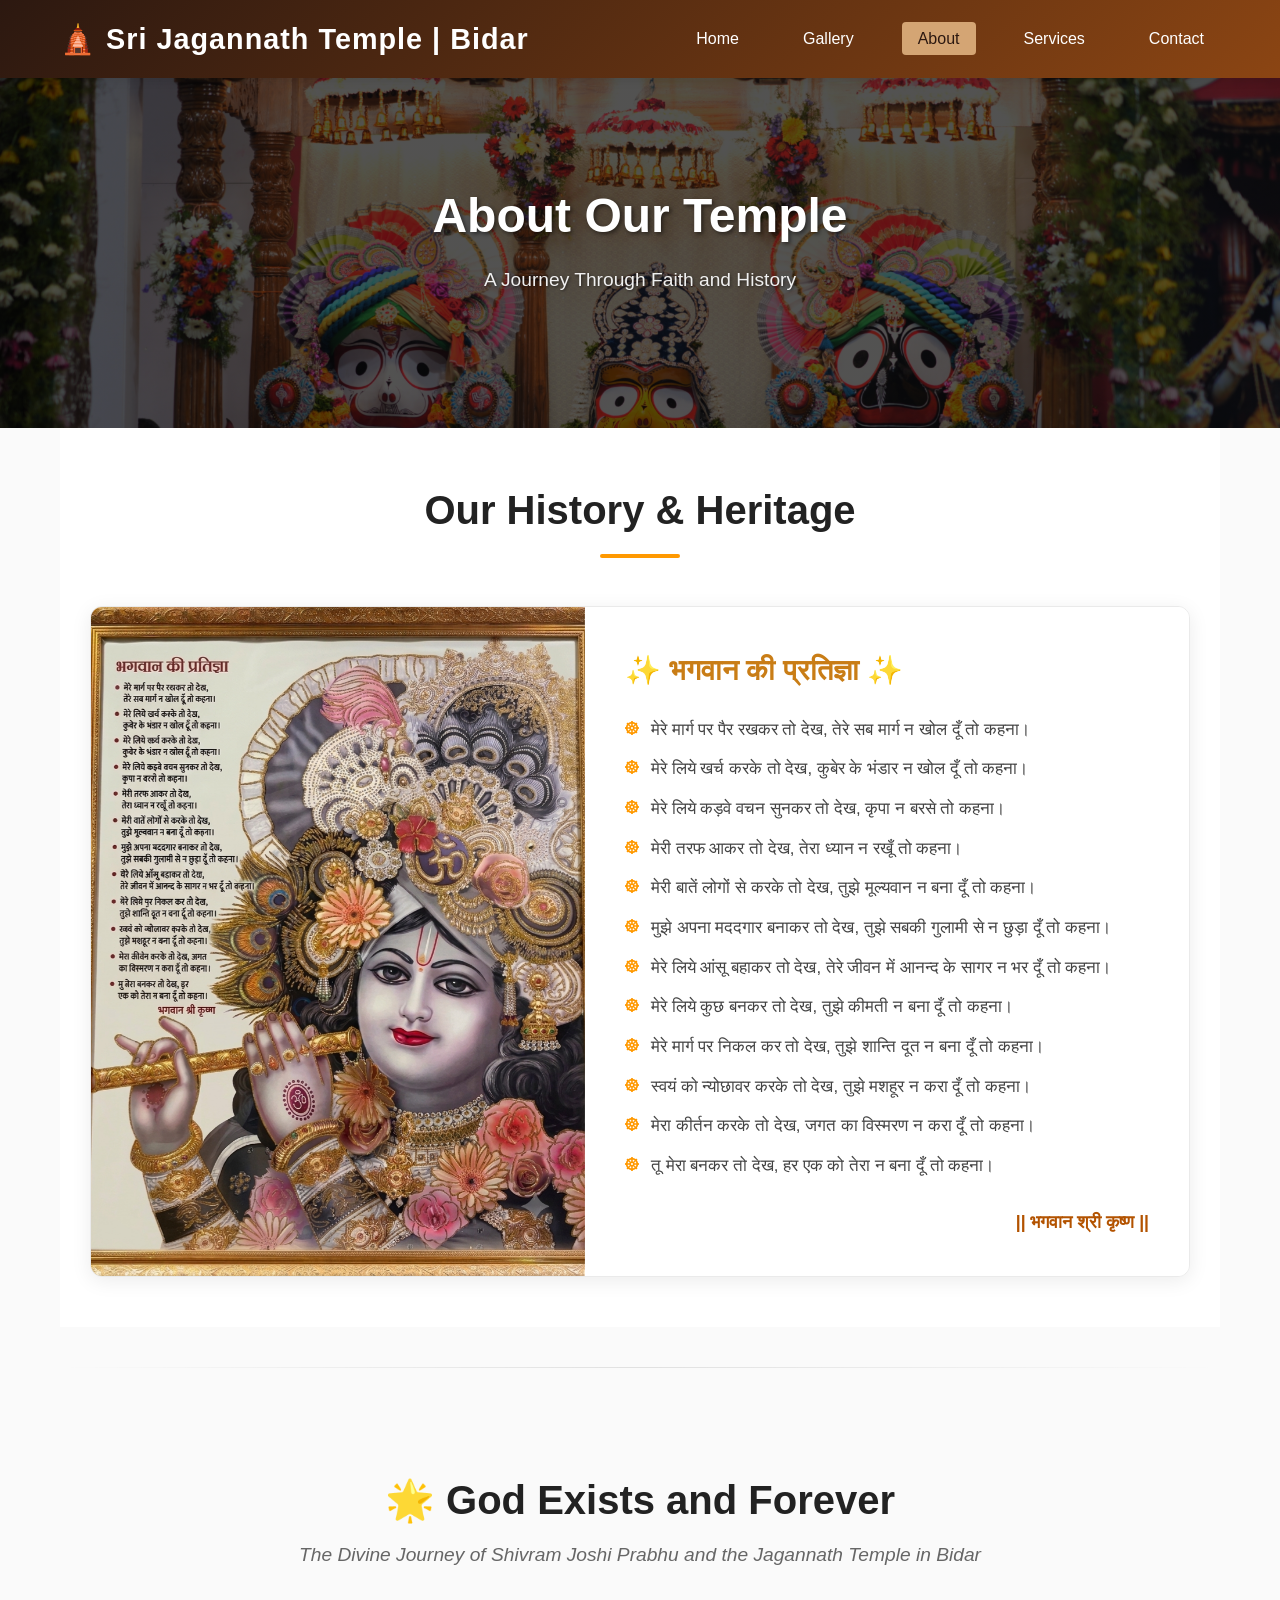
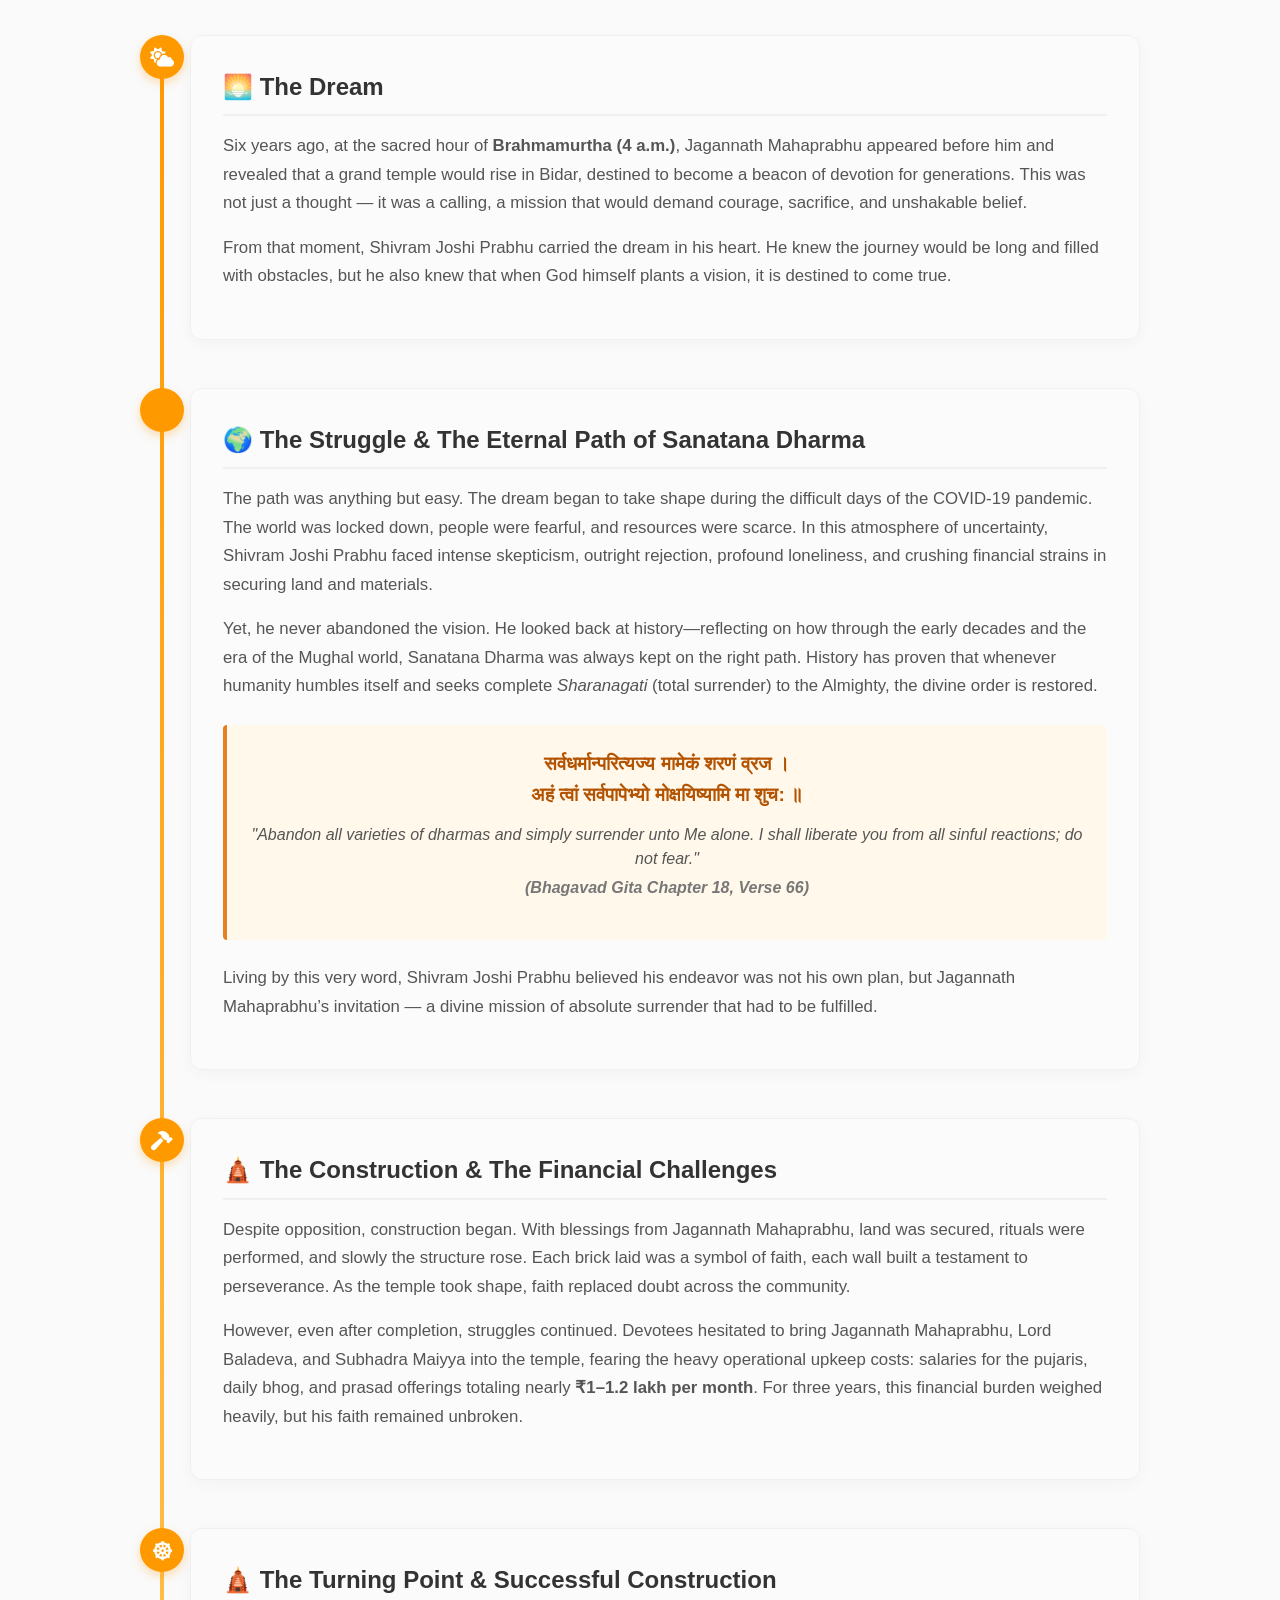
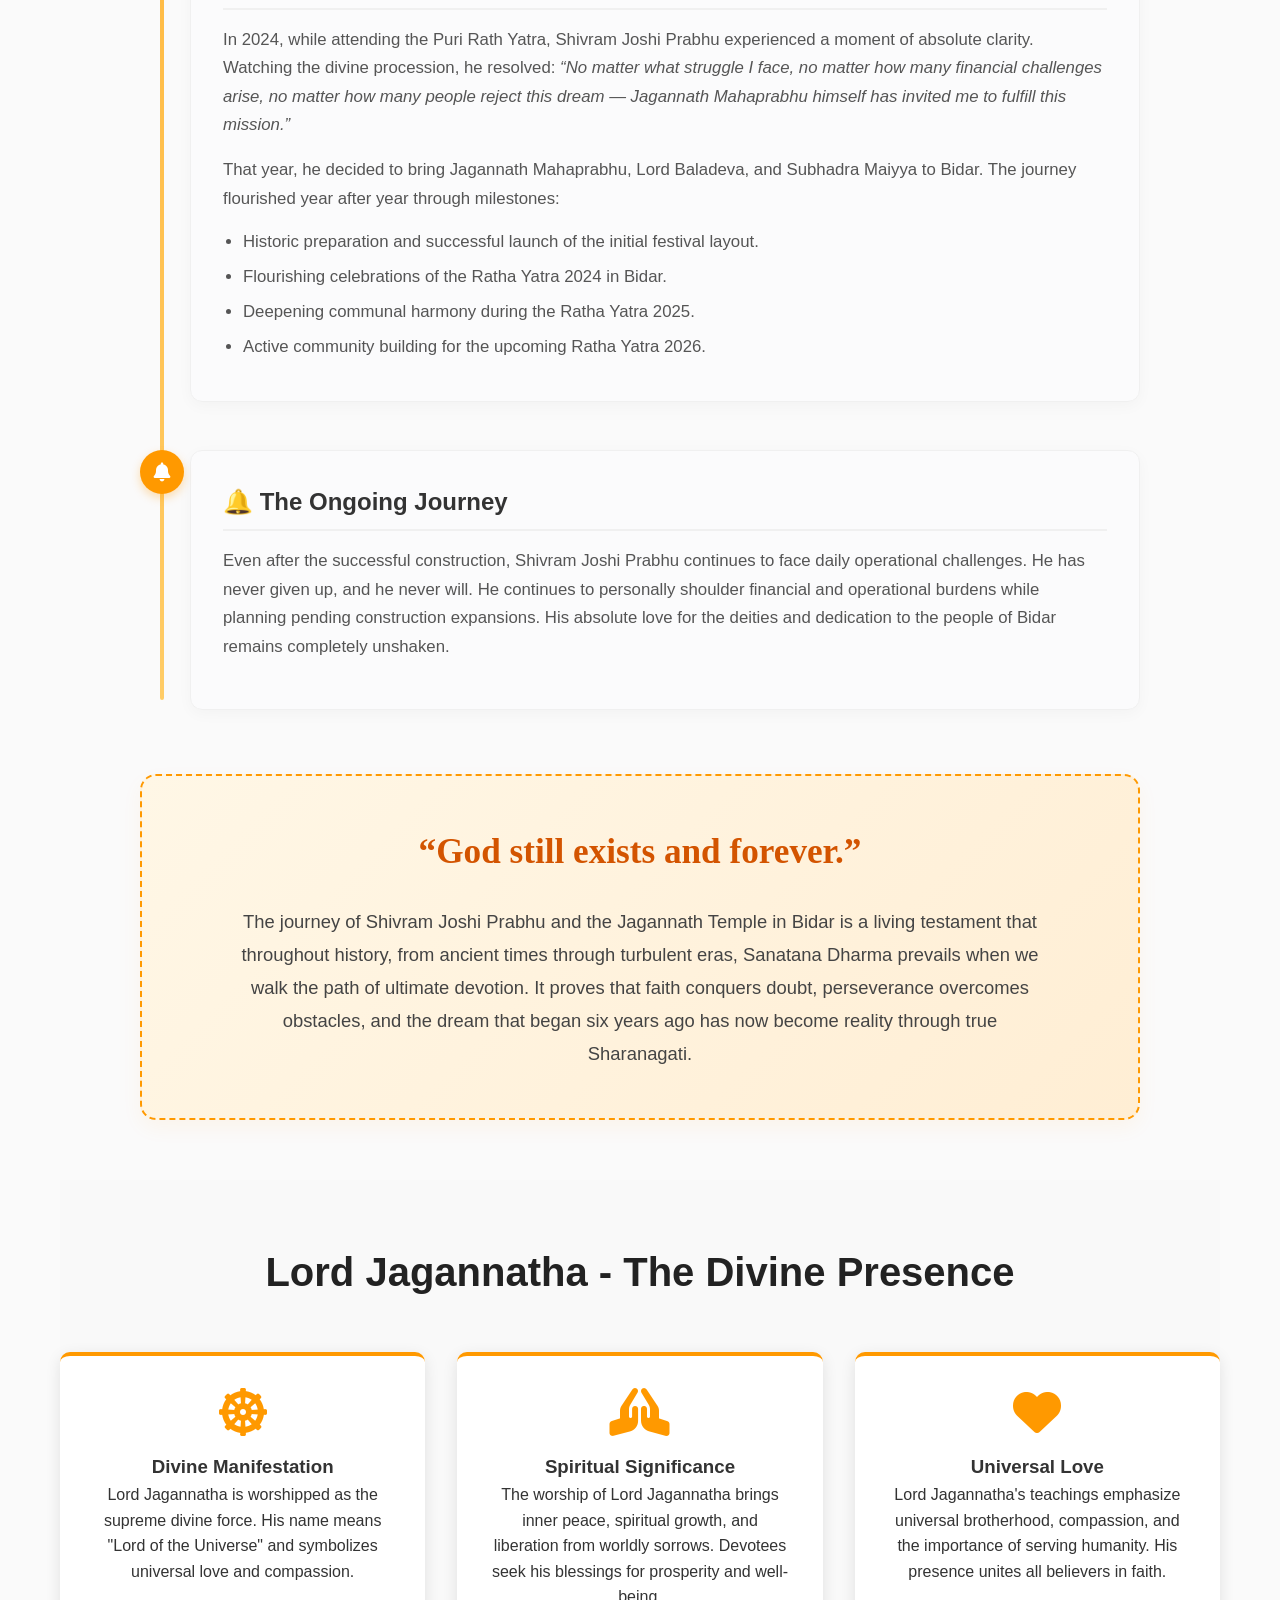
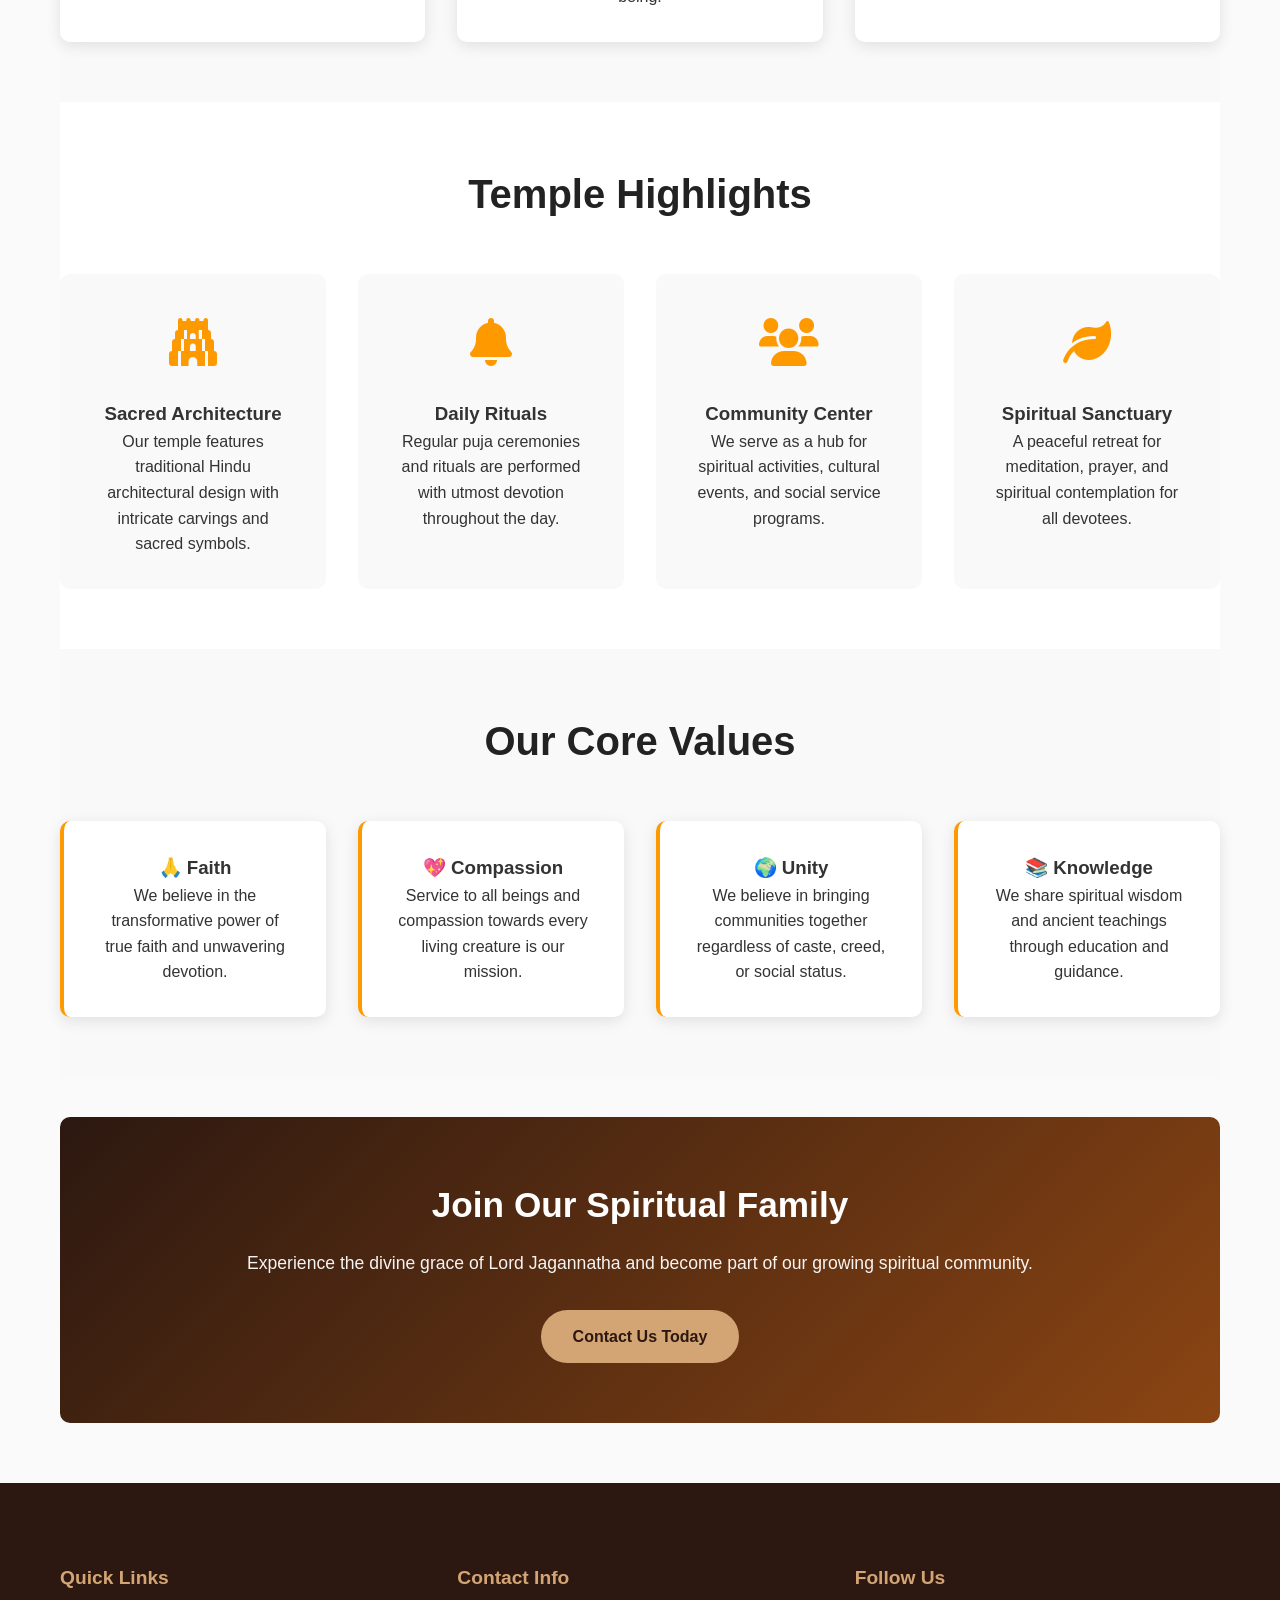
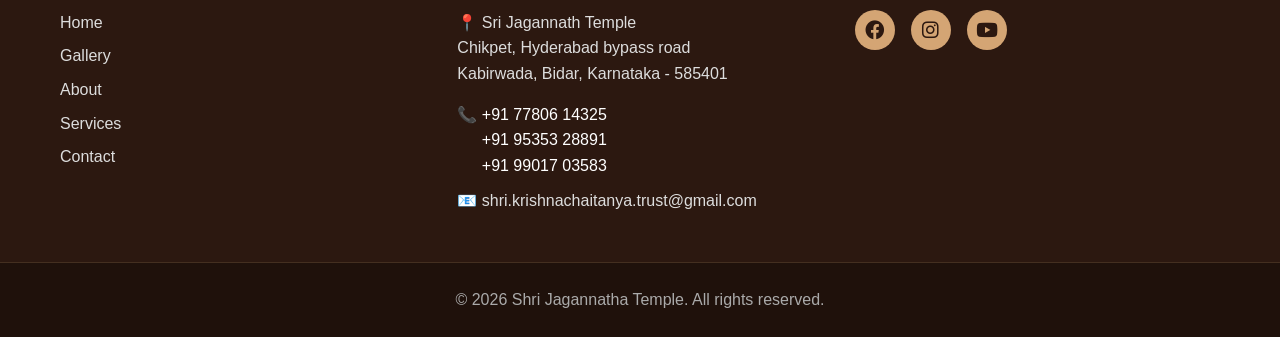
==== commit dab0f9fe: "Update print statement from 'Hello' to 'Goodbye'" ====
--- a/pages/about.html
+++ b/pages/about.html
@@ -7,277 +7,9 @@
     <title>About - Sri Jagannatha Temple</title>
     <link rel="stylesheet" href="../css/style.css">
     <link rel="stylesheet" href="https://cdnjs.cloudflare.com/ajax/libs/font-awesome/6.0.0/css/all.min.css" crossorigin="anonymous" referrerpolicy="no-referrer">
-</head>
-<body>
-    <!-- Navigation -->
-    <nav class="navbar">
-        <div class="container">
-            <div class="nav-brand">
-                <h1> 🛕 Sri Jagannath Temple | Bidar </h1>
-            </div>
-            <ul class="nav-menu">
-                <li><a href="../index.html">Home</a></li>
-                <li><a href="gallery.html">Gallery</a></li>
-                <li><a href="about.html" class="active">About</a></li>
-                <li><a href="services.html">Services</a></li>
-                <li><a href="contact.html">Contact</a></li>
-            </ul>
-        </div>
-    </nav>
-
-    <!-- Hero Section -->
-    <section class="hero" style="min-height: 300px; padding: 100px 20px; background: linear-gradient(rgba(0, 0, 0, 0.6), rgba(0, 0, 0, 0.6)), url('../ShriJagannathaTemple_files/about.jpg') no-repeat center center/cover;">
-        <div class="hero-content" style="color: white; text-align: center;">
-            <h1 style="color: white; margin-bottom: 10px; font-size: 3rem; text-shadow: 2px 2px 4px rgba(0,0,0,0.5);">About Our Temple</h1>
-            <p style="color: #f0f0f0; font-size: 1.2rem; text-shadow: 1px 1px 3px rgba(0,0,0,0.5);">A Journey Through Faith and History</p>
-        </div>
-    </section>
-
-    <!-- Main Content -->
-    <main class="container">
-        
-        <!-- Section 1: History & Heritage Section (Krishna Left, Pratigya Lines Right) -->
-        <section class="about-section">
-            <h2>Our History & Heritage</h2>
-            <div class="custom-split-container">
-                
-                <!-- Left Column: Focuses purely on the Krishna side of your image -->
-                <div class="krishna-photo-side">
-                    <div class="crop-wrapper">
-                        <img src="../ShriJagannathaTemple_files/god.png" alt="Lord Krishna Divine Form" class="krishna-cropped-img">
-                    </div>
-                </div>
-                
-                <!-- Right Column: The actual readable text lines -->
-                <div class="pratigya-text-side">
-                    <div class="divine-promise-card">
-                        <h3>✨ भगवान की प्रतिज्ञा ✨</h3>
-                        <div class="poetry-lines">
-                            <p><i class="fas fa-dharmachakra poetry-icon"></i> मेरे मार्ग पर पैर रखकर तो देख, तेरे सब मार्ग न खोल दूँ तो कहना।</p>
-                            <p><i class="fas fa-dharmachakra poetry-icon"></i> मेरे लिये खर्च करके तो देख, कुबेर के भंडार न खोल दूँ तो कहना।</p>
-                            <p><i class="fas fa-dharmachakra poetry-icon"></i> मेरे लिये कड़वे वचन सुनकर तो देख, कृपा न बरसे तो कहना।</p>
-                            <p><i class="fas fa-dharmachakra poetry-icon"></i> मेरी तरफ आकर तो देख, तेरा ध्यान न रखूँ तो कहना।</p>
-                            <p><i class="fas fa-dharmachakra poetry-icon"></i> मेरी बातें लोगों से करके तो देख, तुझे मूल्यवान न बना दूँ तो कहना।</p>
-                            <p><i class="fas fa-dharmachakra poetry-icon"></i> मुझे अपना मददगार बनाकर तो देख, तुझे सबकी गुलामी से न छुड़ा दूँ तो कहना।</p>
-                            <p><i class="fas fa-dharmachakra poetry-icon"></i> मेरे लिये आंसू बहाकर तो देख, तेरे जीवन में आनन्द के सागर न भर दूँ तो कहना।</p>
-                            <p><i class="fas fa-dharmachakra poetry-icon"></i> मेरे लिये कुछ बनकर तो देख, तुझे कीमती न बना दूँ तो कहना।</p>
-                            <p><i class="fas fa-dharmachakra poetry-icon"></i> मेरे मार्ग पर निकल कर तो देख, तुझे शान्ति दूत न बना दूँ तो कहना।</p>
-                            <p><i class="fas fa-dharmachakra poetry-icon"></i> स्वयं को न्योछावर करके तो देख, तुझे मशहूर न करा दूँ तो कहना।</p>
-                            <p><i class="fas fa-dharmachakra poetry-icon"></i> मेरा कीर्तन करके तो देख, जगत का विस्मरण न करा दूँ तो कहना।</p>
-                            <p><i class="fas fa-dharmachakra poetry-icon"></i> तू मेरा बनकर तो देख, हर एक को तेरा न बना दूँ तो कहना।</p>
-                        </div>
-                        <span class="signature-text">|| भगवान श्री कृष्ण ||</span>
-                    </div>
-                </div>
-
-            </div>
-        </section>
-
-        <hr class="section-divider">
-
-        <!-- Section 2: The Divine Journey of Bidar Jagannath Temple -->
-        <section class="journey-section">
-            <div class="journey-header">
-                <h2>🌟 God Exists and Forever</h2>
-                <p class="subtitle">The Divine Journey of Shivram Joshi Prabhu and the Jagannath Temple in Bidar</p>
-            </div>
-
-            <div class="story-timeline">
-                <!-- Step 1: The Dream -->
-                <div class="story-block">
-                    <div class="story-badge"><i class="fas fa-cloud-sun"></i></div>
-                    <div class="story-content">
-                        <h3>🌅 The Dream</h3>
-                        <p>Six years ago, at the sacred hour of <strong>Brahmamurtha (4 a.m.)</strong>, Shivram Joshi Prabhu received a divine vision. Jagannath Mahaprabhu appeared before him and revealed that a grand temple would rise in Bidar, destined to become a beacon of devotion for generations. This was not just a thought — it was a calling, a mission that would demand courage, sacrifice, and unshakable belief.</p>
-                        <p>From that moment, Shivram Joshi Prabhu carried the dream in his heart. He knew the journey would be long and filled with obstacles, but he also knew that when God himself plants a vision, it is destined to come true.</p>
-                    </div>
-                </div>
-
-                <!-- Step 2: The Struggle -->
-                <div class="story-block">
-                    <div class="story-badge"><i class="fas fa-shield-halved"></i></div>
-                    <div class="story-content">
-                        <h3>🌍 The Struggle & The Eternal Path of Sanatana Dharma</h3>
-                        <p>The path was anything but easy. The dream began to take shape during the difficult days of the COVID-19 pandemic. The world was locked down, people were fearful, and resources were scarce. In this atmosphere of uncertainty, Shivram Joshi Prabhu faced intense skepticism, outright rejection, profound loneliness, and crushing financial strains in securing land and materials.</p>
-                        <p>Yet, he never abandoned the vision. He looked back at history—reflecting on how through the early decades and the era of the Mughal world, Sanatana Dharma was always kept on the right path. History has proven that whenever humanity humbles itself and seeks complete <em>Sharanagati</em> (total surrender) to the Almighty, the divine order is restored.</p>
-                        
-                        <div class="gita-quote-box">
-                            <p class="shloka">सर्वधर्मान्परित्यज्य मामेकं शरणं व्रज ।<br>अहं त्वां सर्वपापेभ्यो मोक्षयिष्यामि मा शुच: ॥</p>
-                            <p class="translation">"Abandon all varieties of dharmas and simply surrender unto Me alone. I shall liberate you from all sinful reactions; do not fear." <span class="verse-ref">(Bhagavad Gita Chapter 18, Verse 66)</span></p>
-                        </div>
-                        <p>Living by this very word, Shivram Joshi Prabhu believed his endeavor was not his own plan, but Jagannath Mahaprabhu’s invitation — a divine mission of absolute surrender that had to be fulfilled.</p>
-                    </div>
-                </div>
-
-                <!-- Step 3: Construction & Challenges -->
-                <div class="story-block">
-                    <div class="story-badge"><i class="fas fa-hammer"></i></div>
-                    <div class="story-content">
-                        <h3>🛕 The Construction & The Financial Challenges</h3>
-                        <p>Despite opposition, construction began. With blessings from Jagannath Mahaprabhu, land was secured, rituals were performed, and slowly the structure rose. Each brick laid was a symbol of faith, each wall built a testament to perseverance. As the temple took shape, faith replaced doubt across the community.</p>
-                        <p>However, even after completion, struggles continued. Devotees hesitated to bring Jagannath Mahaprabhu, Lord Baladeva, and Subhadra Maiyya into the temple, fearing the heavy operational upkeep costs: salaries for the pujaris, daily bhog, and prasad offerings totaling nearly <strong>₹1–1.2 lakh per month</strong>. For three years, this financial burden weighed heavily, but his faith remained unbroken.</p>
-                    </div>
-                </div>
-
-                <!-- Step 4: The Turning Point -->
-                <div class="story-block">
-                    <div class="story-badge"><i class="fas fa-dharmachakra"></i></div>
-                    <div class="story-content">
-                        <h3>🛕 The Turning Point & Successful Construction</h3>
-                        <p>In 2024, while attending the Puri Rath Yatra, Shivram Joshi Prabhu experienced a moment of absolute clarity. Watching the divine procession, he resolved: <em>“No matter what struggle I face, no matter how many financial challenges arise, no matter how many people reject this dream — Jagannath Mahaprabhu himself has invited me to fulfill this mission.”</em></p>
-                        <p>That year, he decided to bring Jagannath Mahaprabhu, Lord Baladeva, and Subhadra Maiyya to Bidar. The journey flourished year after year through milestones: </p>
-                        <ul class="story-list">
-                            <li>Historic preparation and successful launch of the initial festival layout.</li>
-                            <li>Flourishing celebrations of the Ratha Yatra 2024 in Bidar.</li>
-                            <li>Deepening communal harmony during the Ratha Yatra 2025.</li>
-                            <li>Active community building for the upcoming Ratha Yatra 2026.</li>
-                        </ul>
-                    </div>
-                </div>
-
-                <!-- Step 5: Ongoing Journey -->
-                <div class="story-block">
-                    <div class="story-badge"><i class="fas fa-bell"></i></div>
-                    <div class="story-content">
-                        <h3>🔔 The Ongoing Journey</h3>
-                        <p>Even after the successful construction, Shivram Joshi Prabhu continues to face daily operational challenges. He has never given up, and he never will. He continues to personally shoulder financial and operational burdens while planning pending construction expansions. His absolute love for the deities and dedication to the people of Bidar remains completely unshaken.</p>
-                    </div>
-                </div>
-            </div>
-
-            <!-- Master Motive Line Card -->
-            <div class="motive-highlight-card">
-                <blockquote>“God still exists and forever.”</blockquote>
-                <p>The journey of Shivram Joshi Prabhu and the Jagannath Temple in Bidar is a living testament that throughout history, from ancient times through turbulent eras, Sanatana Dharma prevails when we walk the path of ultimate devotion. It proves that faith conquers doubt, perseverance overcomes obstacles, and the dream that began six years ago has now become reality through true Sharanagati.</p>
-            </div>
-        </section>
-
-        <!-- Deity Information -->
-        <section class="deity-section">
-            <h2>Lord Jagannatha - The Divine Presence</h2>
-            <div class="deity-grid">
-                <div class="deity-card">
-                    <i class="fas fa-dharmachakra"></i>
-                    <h3>Divine Manifestation</h3>
-                    <p>Lord Jagannatha is worshipped as the supreme divine force. His name means "Lord of the Universe" and symbolizes universal love and compassion.</p>
-                </div>
-                <div class="deity-card">
-                    <i class="fas fa-hands-praying"></i>
-                    <h3>Spiritual Significance</h3>
-                    <p>The worship of Lord Jagannatha brings inner peace, spiritual growth, and liberation from worldly sorrows. Devotees seek his blessings for prosperity and well-being.</p>
-                </div>
-                <div class="deity-card">
-                    <i class="fas fa-heart"></i>
-                    <h3>Universal Love</h3>
-                    <p>Lord Jagannatha's teachings emphasize universal brotherhood, compassion, and the importance of serving humanity. His presence unites all believers in faith.</p>
-                </div>
-            </div>
-        </section>
-
-        <!-- Temple Highlights -->
-        <section class="highlights-section">
-            <h2>Temple Highlights</h2>
-            <div class="highlights-grid">
-                <div class="highlight-item">
-                    <div class="highlight-icon"><i class="fas fa-gopuram"></i></div>
-                    <h3>Sacred Architecture</h3>
-                    <p>Our temple features traditional Hindu architectural design with intricate carvings and sacred symbols.</p>
-                </div>
-                <div class="highlight-item">
-                    <div class="highlight-icon"><i class="fas fa-bell"></i></div>
-                    <h3>Daily Rituals</h3>
-                    <p>Regular puja ceremonies and rituals are performed with utmost devotion throughout the day.</p>
-                </div>
-                <div class="highlight-item">
-                    <div class="highlight-icon"><i class="fas fa-users"></i></div>
-                    <h3>Community Center</h3>
-                    <p>We serve as a hub for spiritual activities, cultural events, and social service programs.</p>
-                </div>
-                <div class="highlight-item">
-                    <div class="highlight-icon"><i class="fas fa-leaf"></i></div>
-                    <h3>Spiritual Sanctuary</h3>
-                    <p>A peaceful retreat for meditation, prayer, and spiritual contemplation for all devotees.</p>
-                </div>
-            </div>
-        </section>
-
-        <!-- Values Section -->
-        <section class="values-section">
-            <h2>Our Core Values</h2>
-            <div class="values-grid">
-                <div class="value-card">
-                    <h3>🙏 Faith</h3>
-                    <p>We believe in the transformative power of true faith and unwavering devotion.</p>
-                </div>
-                <div class="value-card">
-                    <h3>💖 Compassion</h3>
-                    <p>Service to all beings and compassion towards every living creature is our mission.</p>
-                </div>
-                <div class="value-card">
-                    <h3>🌍 Unity</h3>
-                    <p>We believe in bringing communities together regardless of caste, creed, or social status.</p>
-                </div>
-                <div class="value-card">
-                    <h3>📚 Knowledge</h3>
-                    <p>We share spiritual wisdom and ancient teachings through education and guidance.</p>
-                </div>
-            </div>
-        </section>
-
-        <!-- Call to Action -->
-        <section class="cta-section">
-            <h2>Join Our Spiritual Family</h2>
-            <p>Experience the divine grace of Lord Jagannatha and become part of our growing spiritual community.</p>
-            <a href="contact.html" class="cta-button">Contact Us Today</a>
-        </section>
-    </main>
-
-    <!-- Footer -->
-    <footer class="footer">
-        <div class="footer-content">
-            <div class="footer-section">
-                <h4>Quick Links</h4>
-                <ul>
-                    <li><a href="../index.html">Home</a></li>
-                    <li><a href="gallery.html">Gallery</a></li>
-                    <li><a href="about.html">About</a></li>
-                    <li><a href="services.html">Services</a></li>
-                    <li><a href="contact.html">Contact</a></li>
-                </ul>
-            </div>
-            <div class="footer-section">
-                <h4>Contact Info</h4>
-                <p style="line-height: 1.6; margin-bottom: 15px;">
-                    📍 Sri Jagannath Temple<br>
-                    Chikpet, Hyderabad bypass road<br>
-                    Kabirwada, Bidar, Karnataka - 585401
-                </p>
-                <div class="footer-phone-container" style="margin-bottom: 10px; line-height: 1.6;">
-                    <span>📞 </span>
-                    <div class="footer-phone-links" style="display: inline-block; vertical-align: top;">
-                        <a href="tel:+917780614325" style="color: inherit; text-decoration: none;">+91 77806 14325</a> <br>
-                        <a href="tel:+919535328891" style="color: inherit; text-decoration: none;">+91 95353 28891</a> <br>
-                        <a href="tel:+919901703583" style="color: inherit; text-decoration: none;">+91 99017 03583</a>
-                    </div>
-                </div>
-                <p>📧 <a href="mailto:shri.krishnachaitanya.trust@gmail.com" style="color: inherit; text-decoration: none; word-break: break-all;">shri.krishnachaitanya.trust@gmail.com</a></p>
-            </div>
-            <div class="footer-section">
-                <h4>Follow Us</h4>
-                <div class="social-links">
-                    <a href="https://www.facebook.com/share/1EyH72Rgup/" target="_blank" rel="noopener noreferrer"><i class="fab fa-facebook"></i></a>
-                    <a href="https://www.instagram.com/sri_jagannath_temple_?igsh=MmMyendvdWlteHky" target="_blank" rel="noopener noreferrer"><i class="fab fa-instagram"></i></a>
-                    <a href="https://youtube.com/@shrijagannathtemplebidar?si=4Ln0bF5qKDkQHlsB" target="_blank" rel="noopener noreferrer"><i class="fab fa-youtube"></i></a>
-                </div>
-            </div>
-        </div>
-        <div class="footer-bottom">
-            <p>© 2026 Shri Jagannatha Temple. All rights reserved.</p>
-        </div>
-    </footer>
-
-    <!-- Style Tweaks for Image Split Layout -->
+    
     <style>
+        /* Base Page Setup & Section Dividers */
         .section-divider {
             border: 0;
             height: 1px;
@@ -311,78 +43,67 @@
             border-radius: 2px;
         }
 
-        /* Responsive Grid Setup */
-        .custom-split-container {
-            display: grid;
-            grid-template-columns: 1fr 1.2fr;
-            gap: 2rem;
-            align-items: center;
-            max-width: 1200px;
+        /* Unified Card Container inspired by reference example */
+        .divine-card-container {
+            display: flex;
+            background: #ffffff;
+            border-radius: 12px;
+            box-shadow: 0 4px 20px rgba(0, 0, 0, 0.08);
+            overflow: hidden;
+            max-width: 1100px;
             margin: 0 auto;
-            padding: 0 20px;
-        }
-
-        /* Crop configuration targeting only the Krishna side of the picture */
-        .krishna-photo-side {
+            border: 1px solid #eaeaea;
+            align-items: stretch;
+        }
+
+        /* Left Image Column Layout - Displays the full original graphic */
+        .card-image-side {
+            flex: 0 0 45%; 
+            position: relative;
+            background: #fffdf9;
+        }
+
+        .krishna-source-img {
             width: 100%;
-            display: flex;
-            justify-content: center;
-        }
-
-        .crop-wrapper {
-            width: 100%;
-            max-width: 460px;
-            aspect-ratio: 0.82;
-            overflow: hidden;
-            border-radius: 8px;
-            border: 3px double #d4af37;
-            box-shadow: 0 10px 25px rgba(0,0,0,0.15);
-            position: relative;
-        }
-
-        .krishna-cropped-img {
-            position: absolute;
-            width: 200%; /* Scale horizontally to let us translate out the built-in text */
             height: 100%;
             object-fit: cover;
-            left: -100%; /* Shifts frame directly to the center-right Krishna graphic position */
-        }
-
-        /* Devotional Quote Card Styling */
-        .divine-promise-card {
-            background: linear-gradient(135deg, #fffcf6 0%, #fff7e6 100%);
-            padding: 2.2rem;
-            border-radius: 12px;
-            border-left: 5px solid #ff9900;
-            box-shadow: 0 5px 20px rgba(0, 0, 0, 0.05);
-            position: relative;
-        }
-
-        .divine-promise-card h3 {
-            color: #333;
-            text-align: center;
-            font-size: 1.6rem;
+            display: block;
+        }
+
+        /* Right Text Column Layout */
+        .card-text-side {
+            flex: 0 0 55%;
+            padding: 2.5rem;
+            display: flex;
+            flex-direction: column;
+            justify-content: center;
+            background: #ffffff;
+        }
+
+        .card-text-side h3 {
+            font-size: 1.8rem;
+            color: #c97d16;
             margin-bottom: 1.5rem;
             font-weight: 700;
         }
 
-        .poetry-lines p {
+        .pratigya-lines p {
             font-size: 1.05rem;
-            line-height: 1.65;
-            color: #333;
+            line-height: 1.6;
+            color: #444;
             margin-bottom: 0.8rem;
             display: flex;
             align-items: flex-start;
         }
 
-        .poetry-icon {
+        .bullet-icon {
             color: #ff9900;
-            margin-right: 10px;
+            margin-right: 12px;
             margin-top: 5px;
             font-size: 0.85rem;
         }
 
-        .signature-text {
+        .signature-tag {
             display: block;
             text-align: right;
             font-weight: bold;
@@ -545,7 +266,7 @@
             margin: 0 auto;
         }
 
-        /* Legacy Sections Grids */
+        /* General Sections Grids Styles */
         .deity-section {
             padding: 60px 0;
             background: #f9f9f9;
@@ -630,13 +351,17 @@
             box-shadow: 0 4px 15px rgba(0, 0, 0, 0.1);
         }
 
-        /* Responsive UI viewports adjustments */
-        @media (max-width: 992px) {
-            .custom-split-container {
-                grid-template-columns: 1fr;
-            }
-            .crop-wrapper {
-                max-width: 400px;
+        /* Responsive Mobile Layout Stack */
+        @media (max-width: 900px) {
+            .divine-card-container {
+                flex-direction: column;
+            }
+            .card-image-side, .card-text-side {
+                flex: 0 0 100%;
+                width: 100%;
+            }
+            .card-text-side {
+                padding: 1.8rem;
             }
         }
 
@@ -664,5 +389,269 @@
             }
         }
     </style>
+</head>
+<body>
+    <!-- Navigation -->
+    <nav class="navbar">
+        <div class="container">
+            <div class="nav-brand">
+                <h1> 🛕 Sri Jagannath Temple | Bidar </h1>
+            </div>
+            <ul class="nav-menu">
+                <li><a href="../index.html">Home</a></li>
+                <li><a href="gallery.html">Gallery</a></li>
+                <li><a href="about.html" class="active">About</a></li>
+                <li><a href="services.html">Services</a></li>
+                <li><a href="contact.html">Contact</a></li>
+            </ul>
+        </div>
+    </nav>
+
+    <!-- Hero Section -->
+    <section class="hero" style="min-height: 300px; padding: 100px 20px; background: linear-gradient(rgba(0, 0, 0, 0.6), rgba(0, 0, 0, 0.6)), url('../ShriJagannathaTemple_files/about.jpg') no-repeat center center/cover;">
+        <div class="hero-content" style="color: white; text-align: center;">
+            <h1 style="color: white; margin-bottom: 10px; font-size: 3rem; text-shadow: 2px 2px 4px rgba(0,0,0,0.5);">About Our Temple</h1>
+            <p style="color: #f0f0f0; font-size: 1.2rem; text-shadow: 1px 1px 3px rgba(0,0,0,0.5);">A Journey Through Faith and History</p>
+        </div>
+    </section>
+
+    <!-- Main Content -->
+    <main class="container">
+        
+        <!-- Section 1: History & Heritage Section (Side-by-Side Unified Split Card Layout) -->
+        <section class="about-section">
+            <h2>Our History & Heritage</h2>
+            <div class="divine-card-container">
+                
+                <!-- Left Side: Original Uncropped Image Frame -->
+                <div class="card-image-side">
+                    <img src="../ShriJagannathaTemple_files/god.png" alt="Lord Krishna Divine Artwork" class="krishna-source-img">
+                </div>
+                
+                <!-- Right Side: Clean Structured HTML Pratigya Poetry Text Lines -->
+                <div class="card-text-side">
+                    <h3>✨ भगवान की प्रतिज्ञा ✨</h3>
+                    <div class="pratigya-lines">
+                        <p><i class="fas fa-dharmachakra bullet-icon"></i> मेरे मार्ग पर पैर रखकर तो देख, तेरे सब मार्ग न खोल दूँ तो कहना।</p>
+                        <p><i class="fas fa-dharmachakra bullet-icon"></i> मेरे लिये खर्च करके तो देख, कुबेर के भंडार न खोल दूँ तो कहना।</p>
+                        <p><i class="fas fa-dharmachakra bullet-icon"></i> मेरे लिये कड़वे वचन सुनकर तो देख, कृपा न बरसे तो कहना।</p>
+                        <p><i class="fas fa-dharmachakra bullet-icon"></i> मेरी तरफ आकर तो देख, तेरा ध्यान न रखूँ तो कहना।</p>
+                        <p><i class="fas fa-dharmachakra bullet-icon"></i> मेरी बातें लोगों से करके तो देख, तुझे मूल्यवान न बना दूँ तो कहना।</p>
+                        <p><i class="fas fa-dharmachakra bullet-icon"></i> मुझे अपना मददगार बनाकर तो देख, तुझे सबकी गुलामी से न छुड़ा दूँ तो कहना।</p>
+                        <p><i class="fas fa-dharmachakra bullet-icon"></i> मेरे लिये आंसू बहाकर तो देख, तेरे जीवन में आनन्द के सागर न भर दूँ तो कहना।</p>
+                        <p><i class="fas fa-dharmachakra bullet-icon"></i> मेरे लिये कुछ बनकर तो देख, तुझे कीमती न बना दूँ तो कहना।</p>
+                        <p><i class="fas fa-dharmachakra bullet-icon"></i> मेरे मार्ग पर निकल कर तो देख, तुझे शान्ति दूत न बना दूँ तो कहना।</p>
+                        <p><i class="fas fa-dharmachakra bullet-icon"></i> स्वयं को न्योछावर करके तो देख, तुझे मशहूर न करा दूँ तो कहना।</p>
+                        <p><i class="fas fa-dharmachakra bullet-icon"></i> मेरा कीर्तन करके तो देख, जगत का विस्मरण न करा दूँ तो कहना।</p>
+                        <p><i class="fas fa-dharmachakra bullet-icon"></i> तू मेरा बनकर तो देख, हर एक को तेरा न बना दूँ तो कहना।</p>
+                    </div>
+                    <span class="signature-tag">|| भगवान श्री कृष्ण ||</span>
+                </div>
+
+            </div>
+        </section>
+
+        <hr class="section-divider">
+
+        <!-- Section 2: The Divine Journey of Bidar Jagannath Temple -->
+        <section class="journey-section">
+            <div class="journey-header">
+                <h2>🌟 God Exists and Forever</h2>
+                <p class="subtitle">The Divine Journey of Shivram Joshi Prabhu and the Jagannath Temple in Bidar</p>
+            </div>
+
+            <div class="story-timeline">
+                <!-- Step 1: The Dream -->
+                <div class="story-block">
+                    <div class="story-badge"><i class="fas fa-cloud-sun"></i></div>
+                    <div class="story-content">
+                        <h3>🌅 The Dream</h3>
+                        <p>Six years ago, at the sacred hour of <strong>Brahmamurtha (4 a.m.)</strong>, Jagannath Mahaprabhu appeared before him and revealed that a grand temple would rise in Bidar, destined to become a beacon of devotion for generations. This was not just a thought — it was a calling, a mission that would demand courage, sacrifice, and unshakable belief.</p>
+                        <p>From that moment, Shivram Joshi Prabhu carried the dream in his heart. He knew the journey would be long and filled with obstacles, but he also knew that when God himself plants a vision, it is destined to come true.</p>
+                    </div>
+                </div>
+
+                <!-- Step 2: The Struggle -->
+                <div class="story-block">
+                    <div class="story-badge"><i class="fas fa-shield-halved"></i></div>
+                    <div class="story-content">
+                        <h3>🌍 The Struggle & The Eternal Path of Sanatana Dharma</h3>
+                        <p>The path was anything but easy. The dream began to take shape during the difficult days of the COVID-19 pandemic. The world was locked down, people were fearful, and resources were scarce. In this atmosphere of uncertainty, Shivram Joshi Prabhu faced intense skepticism, outright rejection, profound loneliness, and crushing financial strains in securing land and materials.</p>
+                        <p>Yet, he never abandoned the vision. He looked back at history—reflecting on how through the early decades and the era of the Mughal world, Sanatana Dharma was always kept on the right path. History has proven that whenever humanity humbles itself and seeks complete <em>Sharanagati</em> (total surrender) to the Almighty, the divine order is restored.</p>
+                        
+                        <div class="gita-quote-box">
+                            <p class="shloka">सर्वधर्मान्परित्यज्य मामेकं शरणं व्रज ।<br>अहं त्वां सर्वपापेभ्यो मोक्षयिष्यामि मा शुच: ॥</p>
+                            <p class="translation">"Abandon all varieties of dharmas and simply surrender unto Me alone. I shall liberate you from all sinful reactions; do not fear." <span class="verse-ref">(Bhagavad Gita Chapter 18, Verse 66)</span></p>
+                        </div>
+                        <p>Living by this very word, Shivram Joshi Prabhu believed his endeavor was not his own plan, but Jagannath Mahaprabhu’s invitation — a divine mission of absolute surrender that had to be fulfilled.</p>
+                    </div>
+                </div>
+
+                <!-- Step 3: Construction & Challenges -->
+                <div class="story-block">
+                    <div class="story-badge"><i class="fas fa-hammer"></i></div>
+                    <div class="story-content">
+                        <h3>🛕 The Construction & The Financial Challenges</h3>
+                        <p>Despite opposition, construction began. With blessings from Jagannath Mahaprabhu, land was secured, rituals were performed, and slowly the structure rose. Each brick laid was a symbol of faith, each wall built a testament to perseverance. As the temple took shape, faith replaced doubt across the community.</p>
+                        <p>However, even after completion, struggles continued. Devotees hesitated to bring Jagannath Mahaprabhu, Lord Baladeva, and Subhadra Maiyya into the temple, fearing the heavy operational upkeep costs: salaries for the pujaris, daily bhog, and prasad offerings totaling nearly <strong>₹1–1.2 lakh per month</strong>. For three years, this financial burden weighed heavily, but his faith remained unbroken.</p>
+                    </div>
+                </div>
+
+                <!-- Step 4: The Turning Point -->
+                <div class="story-block">
+                    <div class="story-badge"><i class="fas fa-dharmachakra"></i></div>
+                    <div class="story-content">
+                        <h3>🛕 The Turning Point & Successful Construction</h3>
+                        <p>In 2024, while attending the Puri Rath Yatra, Shivram Joshi Prabhu experienced a moment of absolute clarity. Watching the divine procession, he resolved: <em>“No matter what struggle I face, no matter how many financial challenges arise, no matter how many people reject this dream — Jagannath Mahaprabhu himself has invited me to fulfill this mission.”</em></p>
+                        <p>That year, he decided to bring Jagannath Mahaprabhu, Lord Baladeva, and Subhadra Maiyya to Bidar. The journey flourished year after year through milestones: </p>
+                        <ul class="story-list">
+                            <li>Historic preparation and successful launch of the initial festival layout.</li>
+                            <li>Flourishing celebrations of the Ratha Yatra 2024 in Bidar.</li>
+                            <li>Deepening communal harmony during the Ratha Yatra 2025.</li>
+                            <li>Active community building for the upcoming Ratha Yatra 2026.</li>
+                        </ul>
+                    </div>
+                </div>
+
+                <!-- Step 5: Ongoing Journey -->
+                <div class="story-block">
+                    <div class="story-badge"><i class="fas fa-bell"></i></div>
+                    <div class="story-content">
+                        <h3>🔔 The Ongoing Journey</h3>
+                        <p>Even after the successful construction, Shivram Joshi Prabhu continues to face daily operational challenges. He has never given up, and he never will. He continues to personally shoulder financial and operational burdens while planning pending construction expansions. His absolute love for the deities and dedication to the people of Bidar remains completely unshaken.</p>
+                    </div>
+                </div>
+            </div>
+
+            <!-- Master Motive Line Card -->
+            <div class="motive-highlight-card">
+                <blockquote>“God still exists and forever.”</blockquote>
+                <p>The journey of Shivram Joshi Prabhu and the Jagannath Temple in Bidar is a living testament that throughout history, from ancient times through turbulent eras, Sanatana Dharma prevails when we walk the path of ultimate devotion. It proves that faith conquers doubt, perseverance overcomes obstacles, and the dream that began six years ago has now become reality through true Sharanagati.</p>
+            </div>
+        </section>
+
+        <!-- Deity Information -->
+        <section class="deity-section">
+            <h2>Lord Jagannatha - The Divine Presence</h2>
+            <div class="deity-grid">
+                <div class="deity-card">
+                    <i class="fas fa-dharmachakra"></i>
+                    <h3>Divine Manifestation</h3>
+                    <p>Lord Jagannatha is worshipped as the supreme divine force. His name means "Lord of the Universe" and symbolizes universal love and compassion.</p>
+                </div>
+                <div class="deity-card">
+                    <i class="fas fa-hands-praying"></i>
+                    <h3>Spiritual Significance</h3>
+                    <p>The worship of Lord Jagannatha brings inner peace, spiritual growth, and liberation from worldly sorrows. Devotees seek his blessings for prosperity and well-being.</p>
+                </div>
+                <div class="deity-card">
+                    <i class="fas fa-heart"></i>
+                    <h3>Universal Love</h3>
+                    <p>Lord Jagannatha's teachings emphasize universal brotherhood, compassion, and the importance of serving humanity. His presence unites all believers in faith.</p>
+                </div>
+            </div>
+        </section>
+
+        <!-- Temple Highlights -->
+        <section class="highlights-section">
+            <h2>Temple Highlights</h2>
+            <div class="highlights-grid">
+                <div class="highlight-item">
+                    <div class="highlight-icon"><i class="fas fa-gopuram"></i></div>
+                    <h3>Sacred Architecture</h3>
+                    <p>Our temple features traditional Hindu architectural design with intricate carvings and sacred symbols.</p>
+                </div>
+                <div class="highlight-item">
+                    <div class="highlight-icon"><i class="fas fa-bell"></i></div>
+                    <h3>Daily Rituals</h3>
+                    <p>Regular puja ceremonies and rituals are performed with utmost devotion throughout the day.</p>
+                </div>
+                <div class="highlight-item">
+                    <div class="highlight-icon"><i class="fas fa-users"></i></div>
+                    <h3>Community Center</h3>
+                    <p>We serve as a hub for spiritual activities, cultural events, and social service programs.</p>
+                </div>
+                <div class="highlight-item">
+                    <div class="highlight-icon"><i class="fas fa-leaf"></i></div>
+                    <h3>Spiritual Sanctuary</h3>
+                    <p>A peaceful retreat for meditation, prayer, and spiritual contemplation for all devotees.</p>
+                </div>
+            </div>
+        </section>
+
+        <!-- Values Section -->
+        <section class="values-section">
+            <h2>Our Core Values</h2>
+            <div class="values-grid">
+                <div class="value-card">
+                    <h3>🙏 Faith</h3>
+                    <p>We believe in the transformative power of true faith and unwavering devotion.</p>
+                </div>
+                <div class="value-card">
+                    <h3>💖 Compassion</h3>
+                    <p>Service to all beings and compassion towards every living creature is our mission.</p>
+                </div>
+                <div class="value-card">
+                    <h3>🌍 Unity</h3>
+                    <p>We believe in bringing communities together regardless of caste, creed, or social status.</p>
+                </div>
+                <div class="value-card">
+                    <h3>📚 Knowledge</h3>
+                    <p>We share spiritual wisdom and ancient teachings through education and guidance.</p>
+                </div>
+            </div>
+        </section>
+
+        <!-- Call to Action -->
+        <section class="cta-section">
+            <h2>Join Our Spiritual Family</h2>
+            <p>Experience the divine grace of Lord Jagannatha and become part of our growing spiritual community.</p>
+            <a href="contact.html" class="cta-button">Contact Us Today</a>
+        </section>
+    </main>
+
+    <!-- Footer -->
+    <footer class="footer">
+        <div class="footer-content">
+            <div class="footer-section">
+                <h4>Quick Links</h4>
+                <ul>
+                    <li><a href="../index.html">Home</a></li>
+                    <li><a href="gallery.html">Gallery</a></li>
+                    <li><a href="about.html">About</a></li>
+                    <li><a href="services.html">Services</a></li>
+                    <li><a href="contact.html">Contact</a></li>
+                </ul>
+            </div>
+            <div class="footer-section">
+                <h4>Contact Info</h4>
+                <p style="line-height: 1.6; margin-bottom: 15px;">
+                    📍 Sri Jagannath Temple<br>
+                    Chikpet, Hyderabad bypass road<br>
+                    Kabirwada, Bidar, Karnataka - 585401
+                </p>
+                <div class="footer-phone-container" style="margin-bottom: 10px; line-height: 1.6;">
+                    <span>📞 </span>
+                    <div class="footer-phone-links" style="display: inline-block; vertical-align: top;">
+                        <a href="tel:+917780614325" style="color: inherit; text-decoration: none;">+91 77806 14325</a> <br>
+                        <a href="tel:+919535328891" style="color: inherit; text-decoration: none;">+91 95353 28891</a> <br>
+                        <a href="tel:+919901703583" style="color: inherit; text-decoration: none;">+91 99017 03583</a>
+                    </div>
+                </div>
+                <p>📧 <a href="mailto:shri.krishnachaitanya.trust@gmail.com" style="color: inherit; text-decoration: none; word-break: break-all;">shri.krishnachaitanya.trust@gmail.com</a></p>
+            </div>
+            <div class="footer-section">
+                <h4>Follow Us</h4>
+                <div class="social-links">
+                    <a href="https://www.facebook.com/share/1EyH72Rgup/" target="_blank" rel="noopener noreferrer"><i class="fab fa-facebook"></i></a>
+                    <a href="https://www.instagram.com/sri_jagannath_temple_?igsh=MmMyendvdWlteHky" target="_blank" rel="noopener noreferrer"><i class="fab fa-instagram"></i></a>
+                    <a href="https://youtube.com/@shrijagannathtemplebidar?si=4Ln0bF5qKDkQHlsB" target="_blank" rel="noopener noreferrer"><i class="fab fa-youtube"></i></a>
+                </div>
+            </div>
+        </div>
+        <div class="footer-bottom">
+            <p>© 2026 Shri Jagannatha Temple. All rights reserved.</p>
+        </div>
+    </footer>
 </body>
 </html>
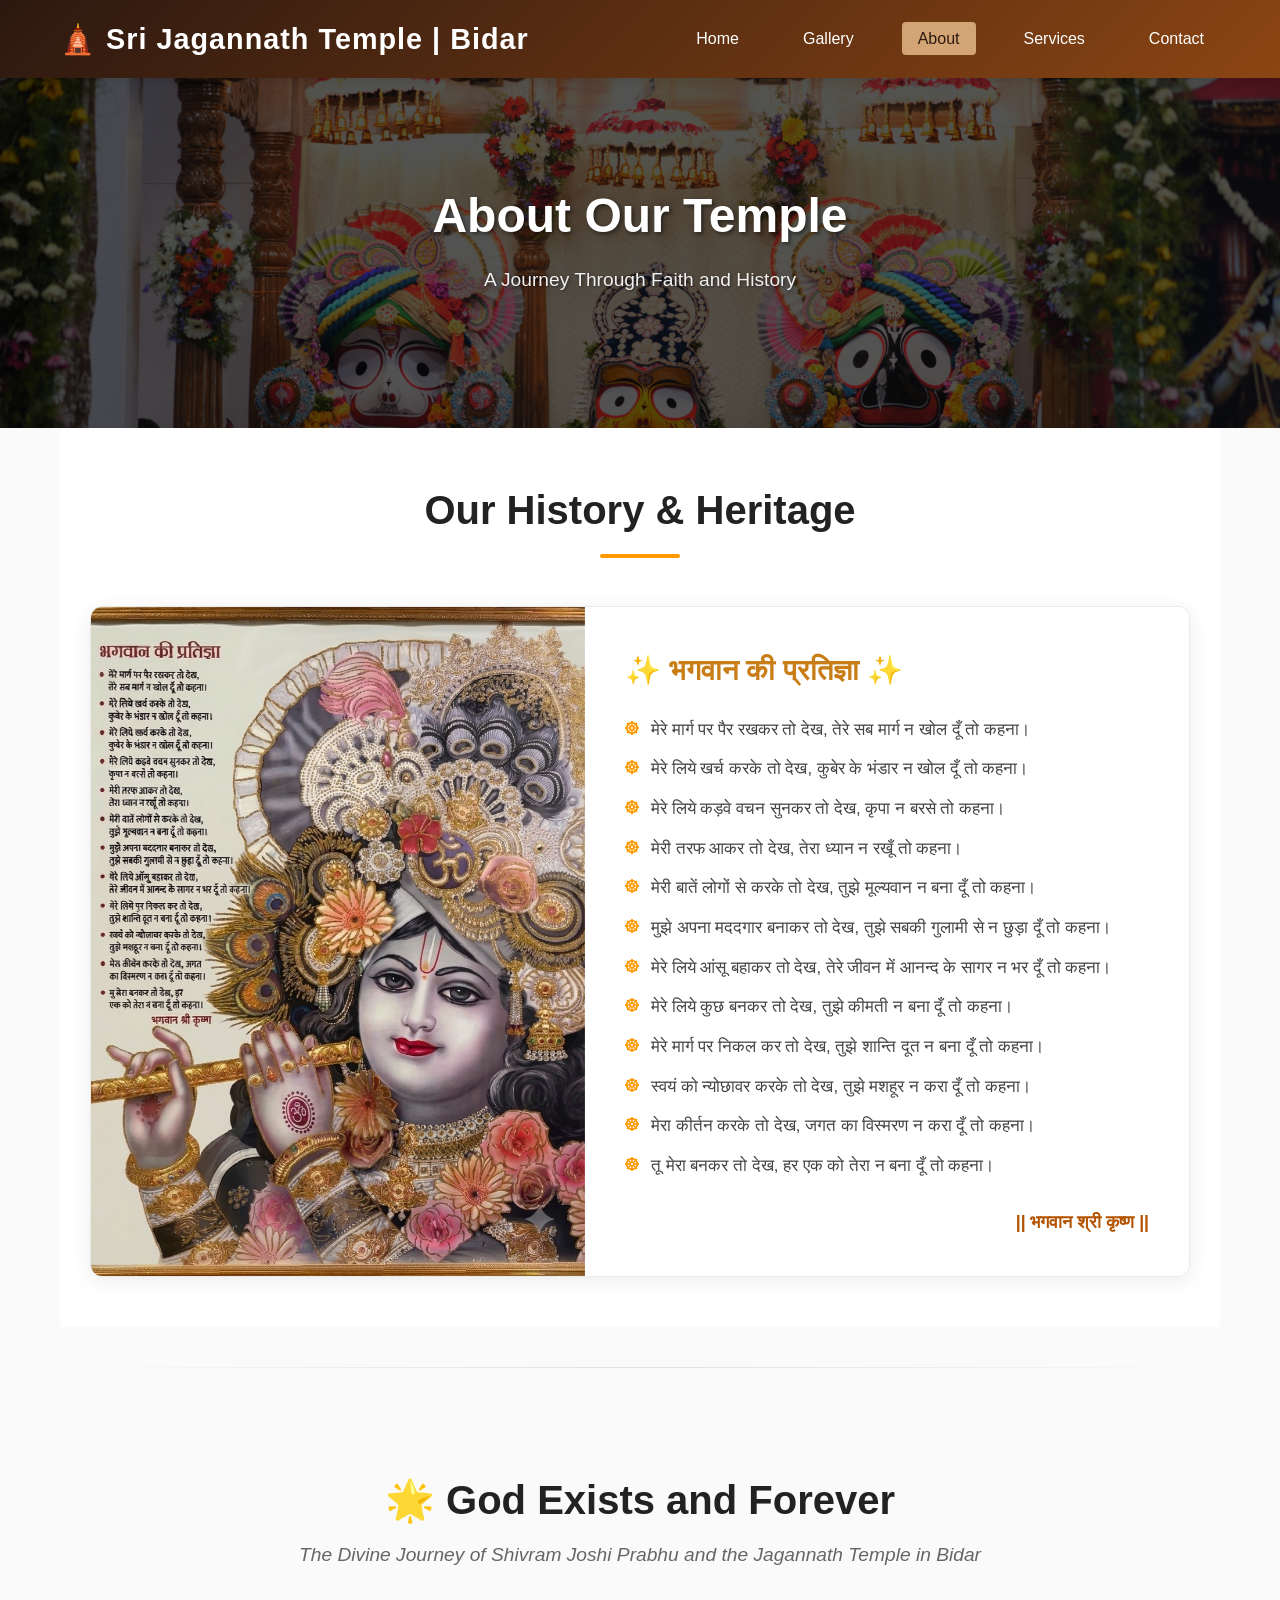
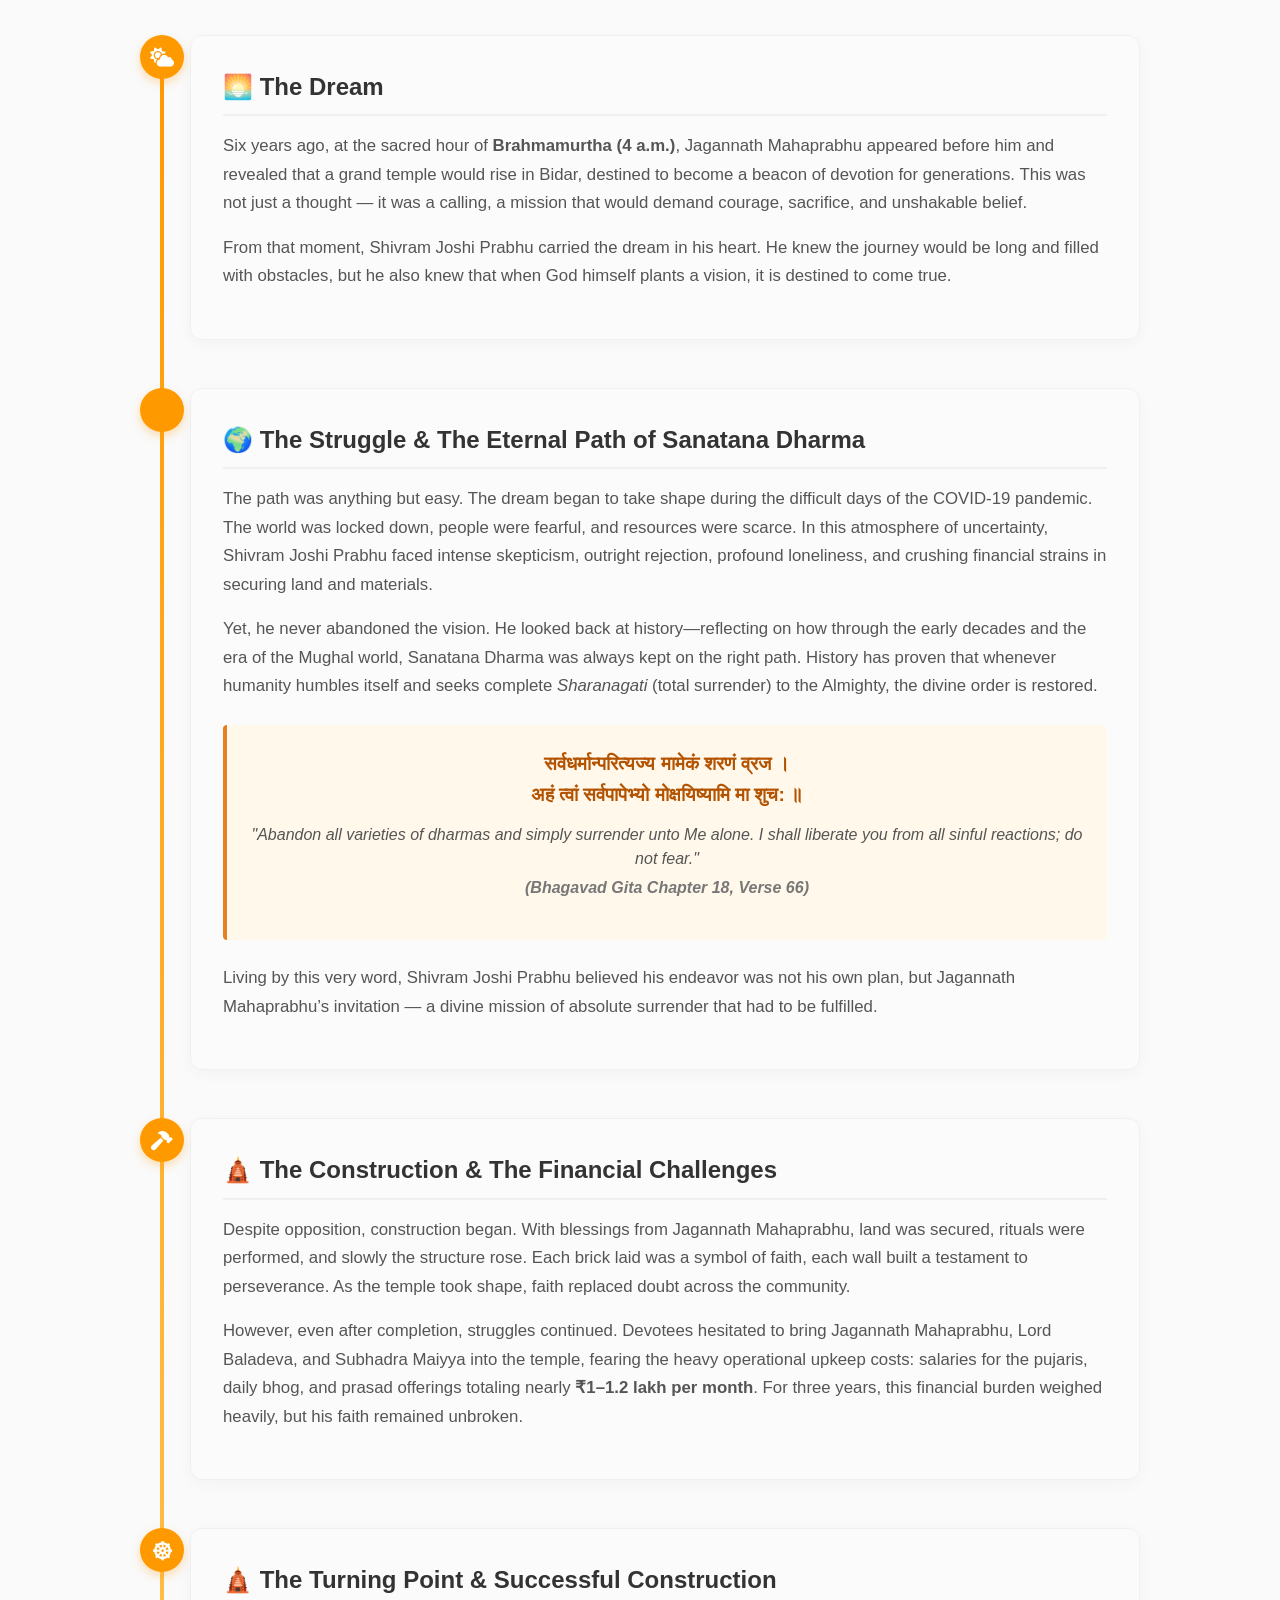
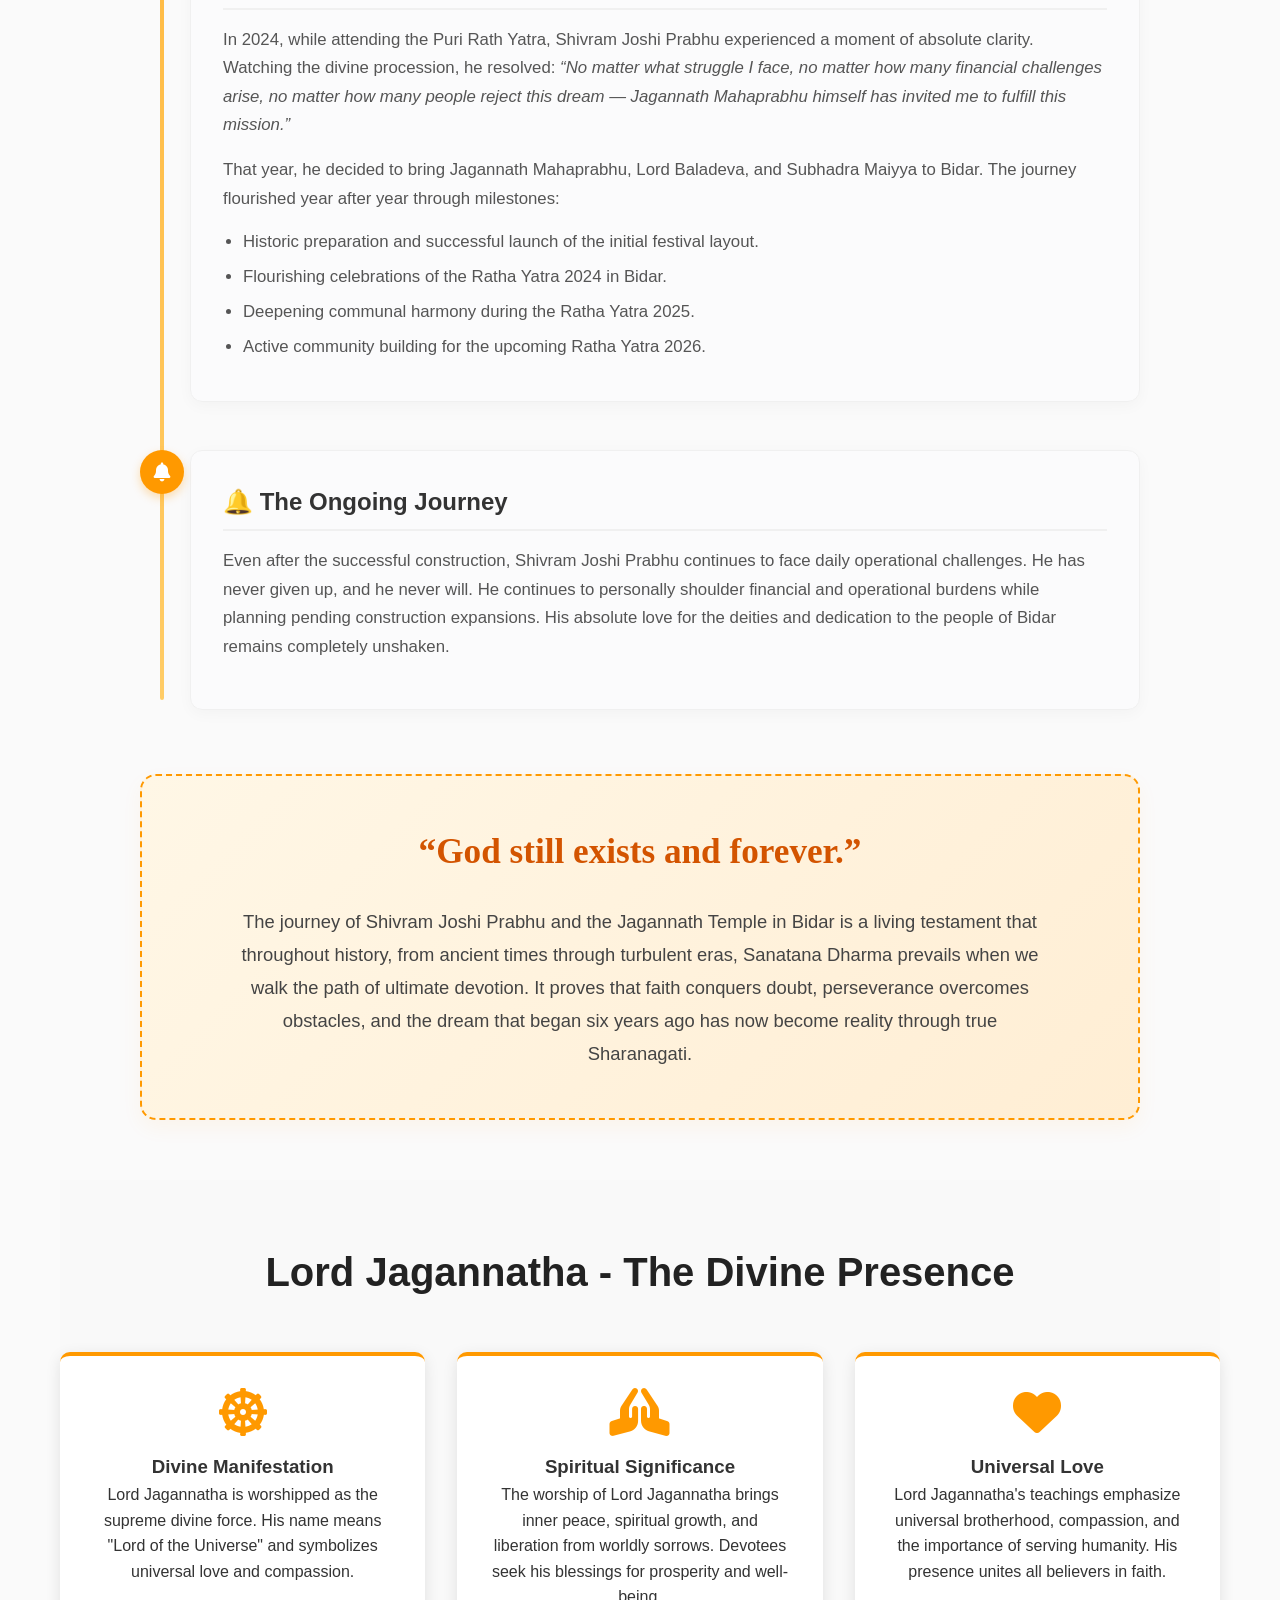
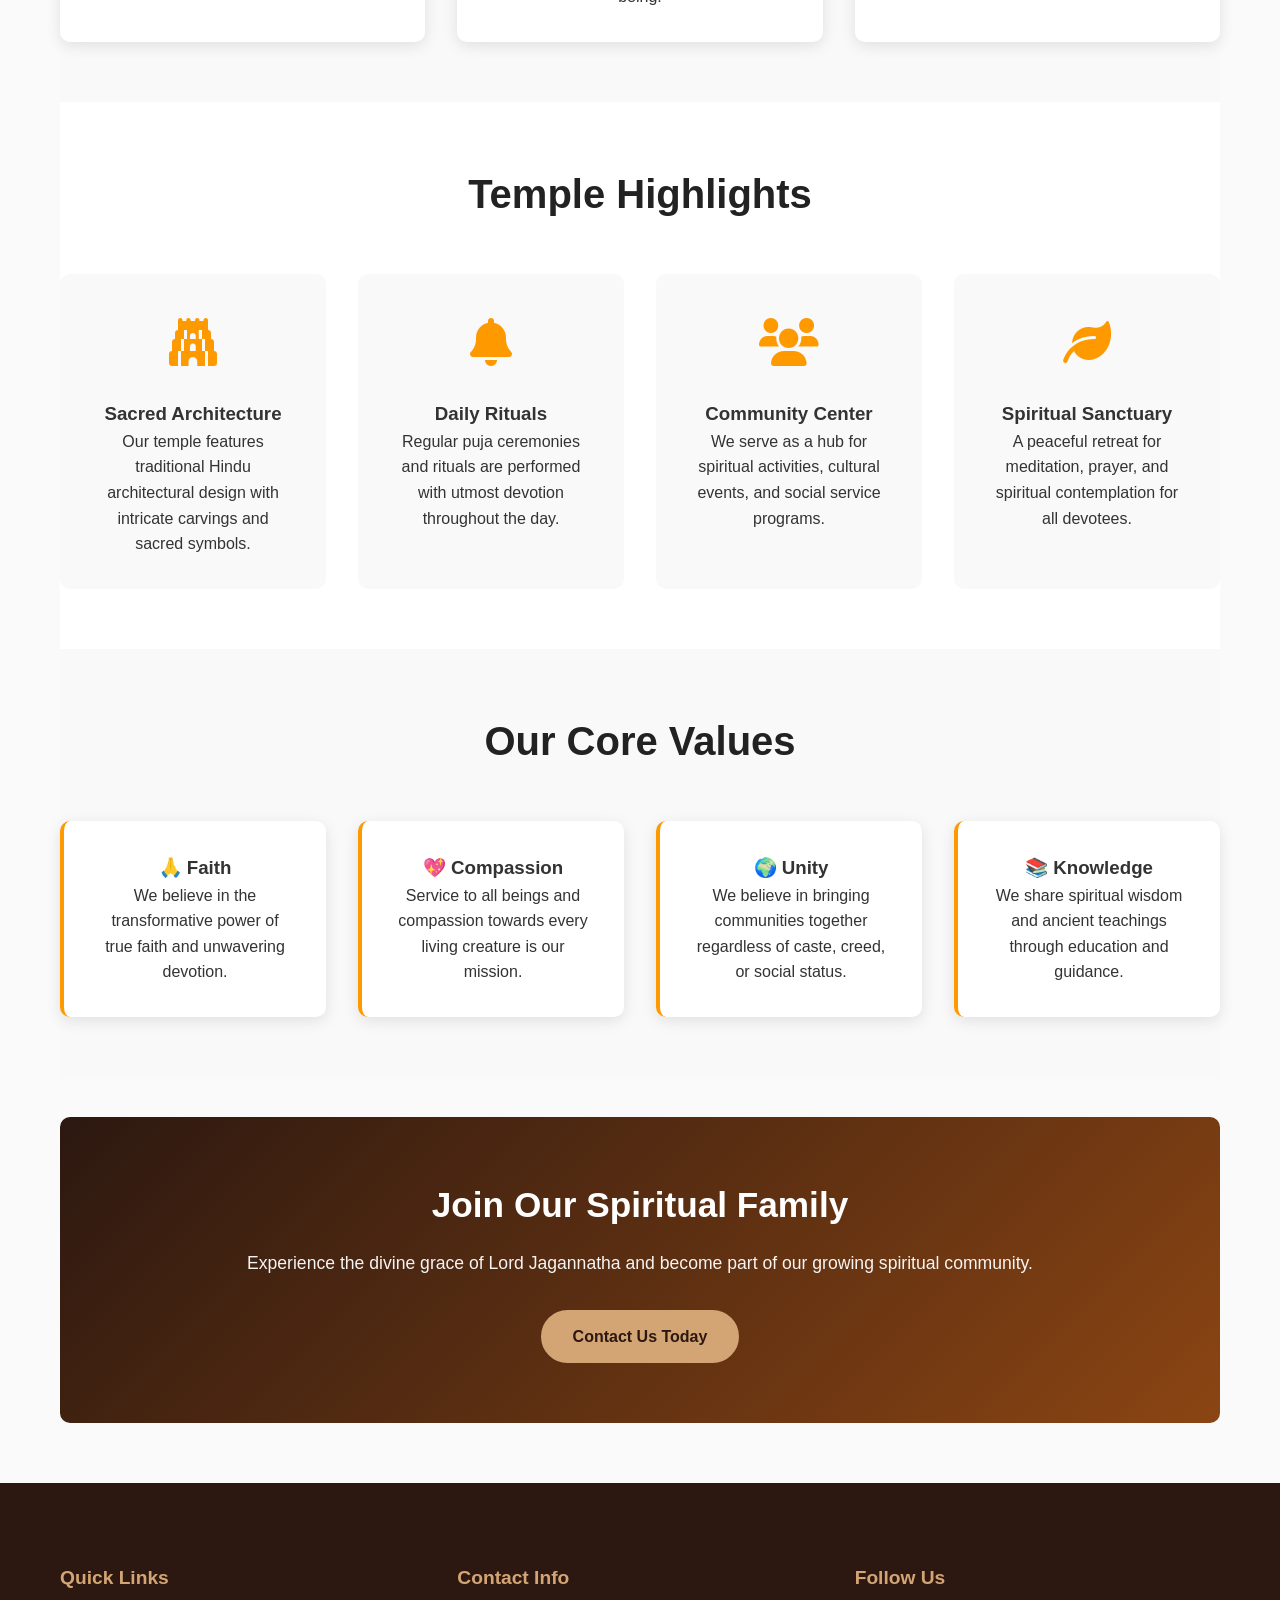
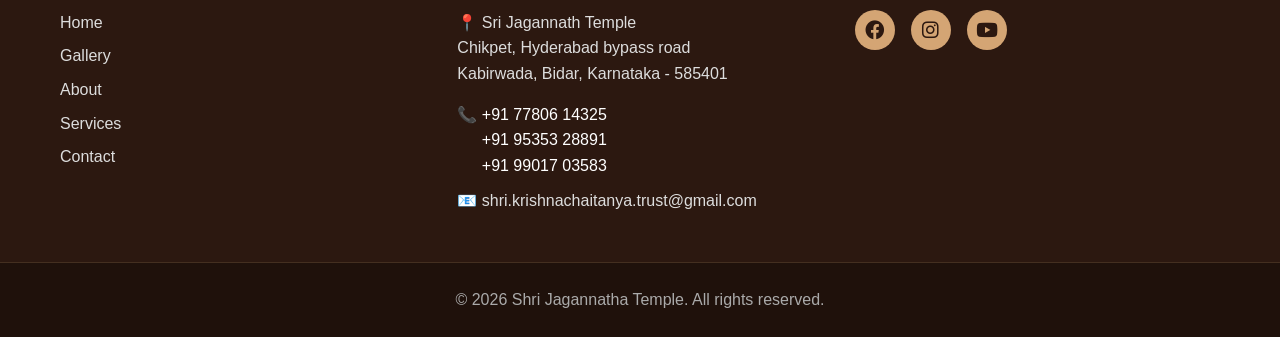
==== commit e27bc399: "Update image source in about.html" ====
--- a/pages/about.html
+++ b/pages/about.html
@@ -425,7 +425,7 @@
                 
                 <!-- Left Side: Original Uncropped Image Frame -->
                 <div class="card-image-side">
-                    <img src="../ShriJagannathaTemple_files/god.png" alt="Lord Krishna Divine Artwork" class="krishna-source-img">
+                    <img src="../ShriJagannathaTemple_files/god1.png" alt="Lord Krishna Divine Artwork" class="krishna-source-img">
                 </div>
                 
                 <!-- Right Side: Clean Structured HTML Pratigya Poetry Text Lines -->
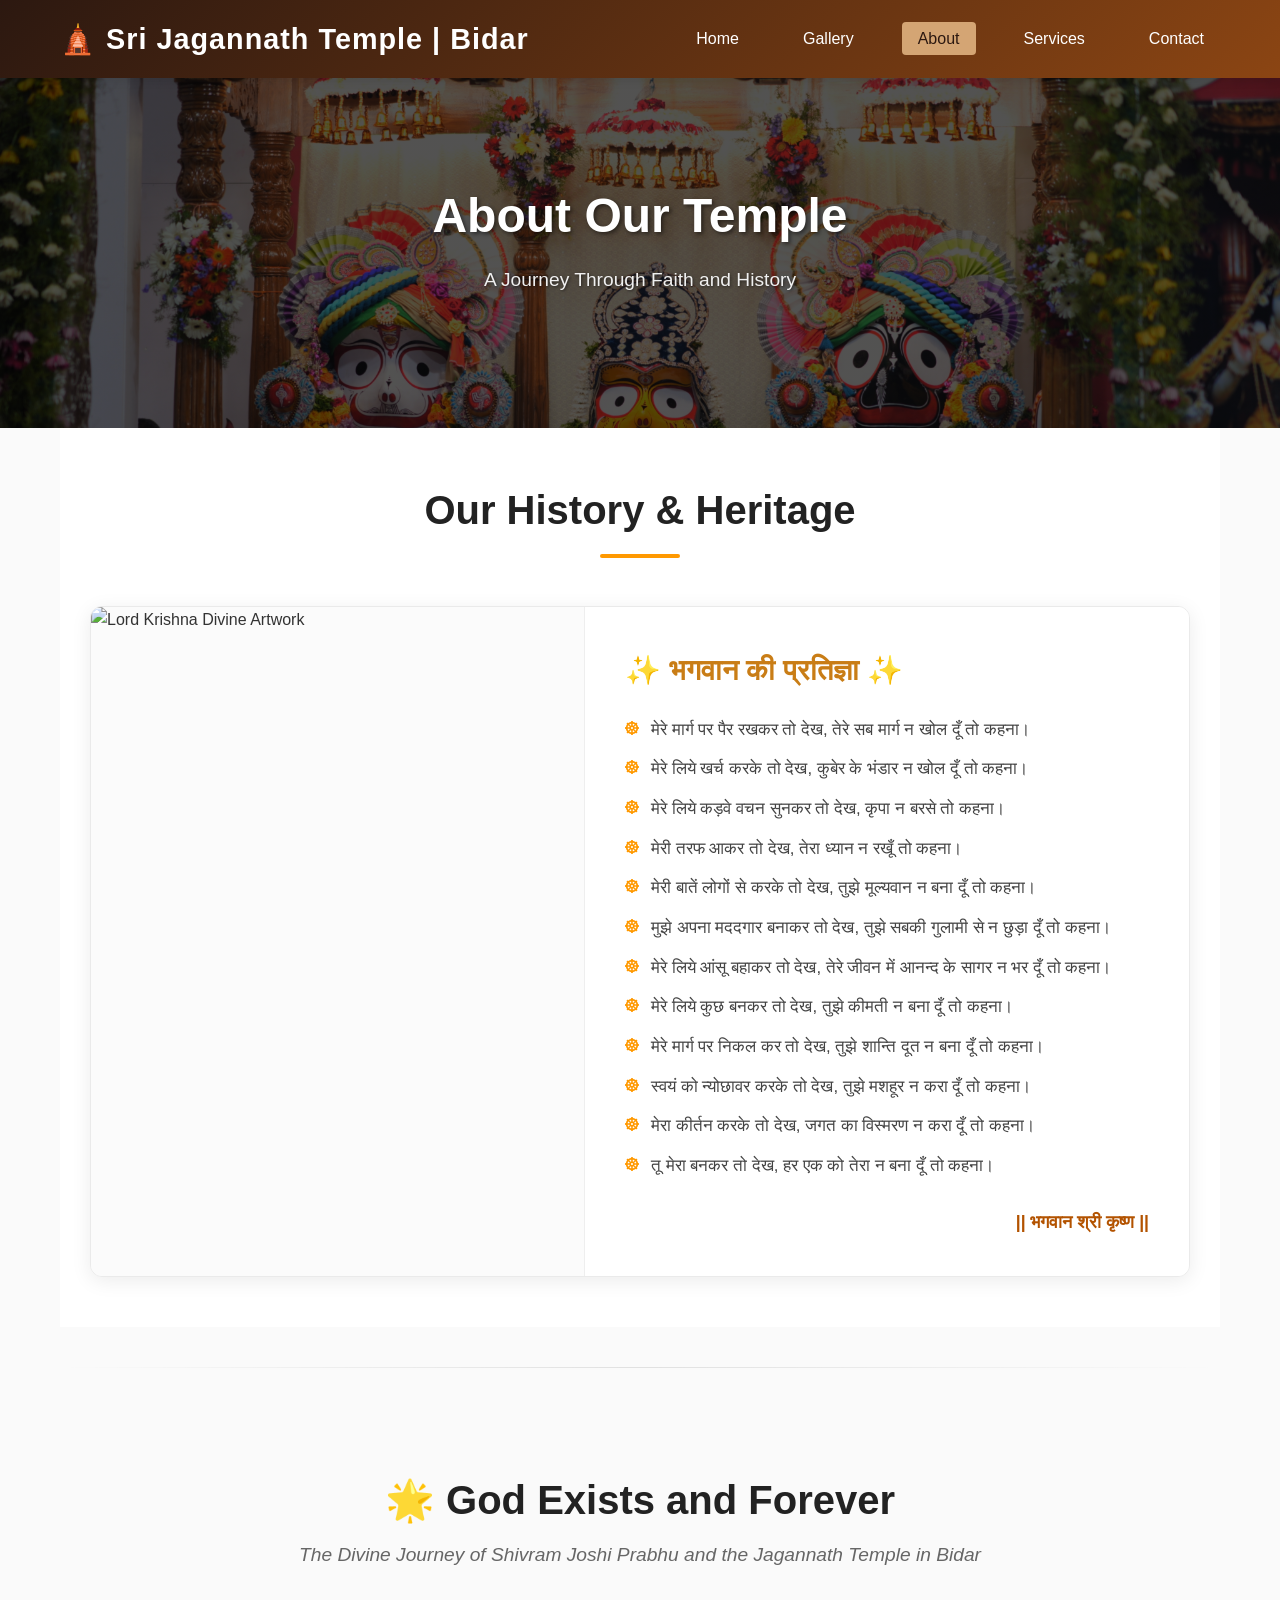
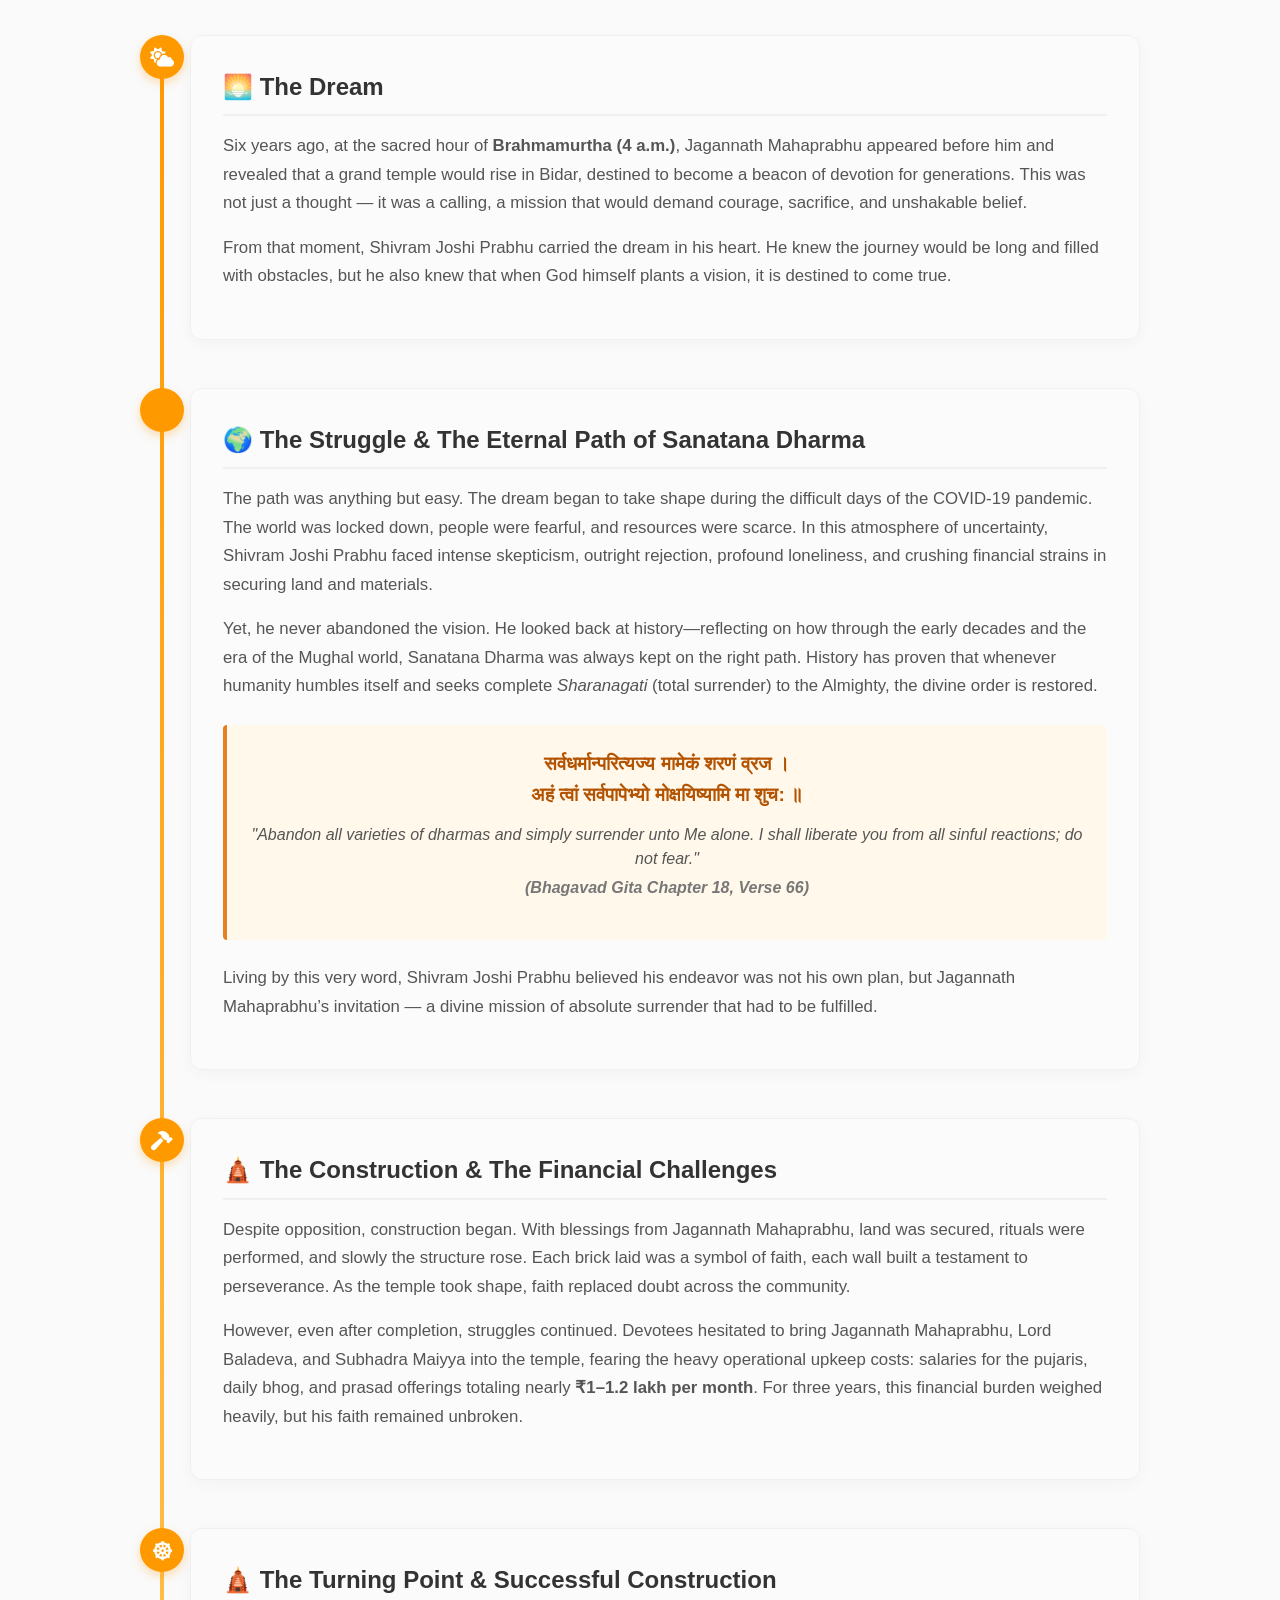
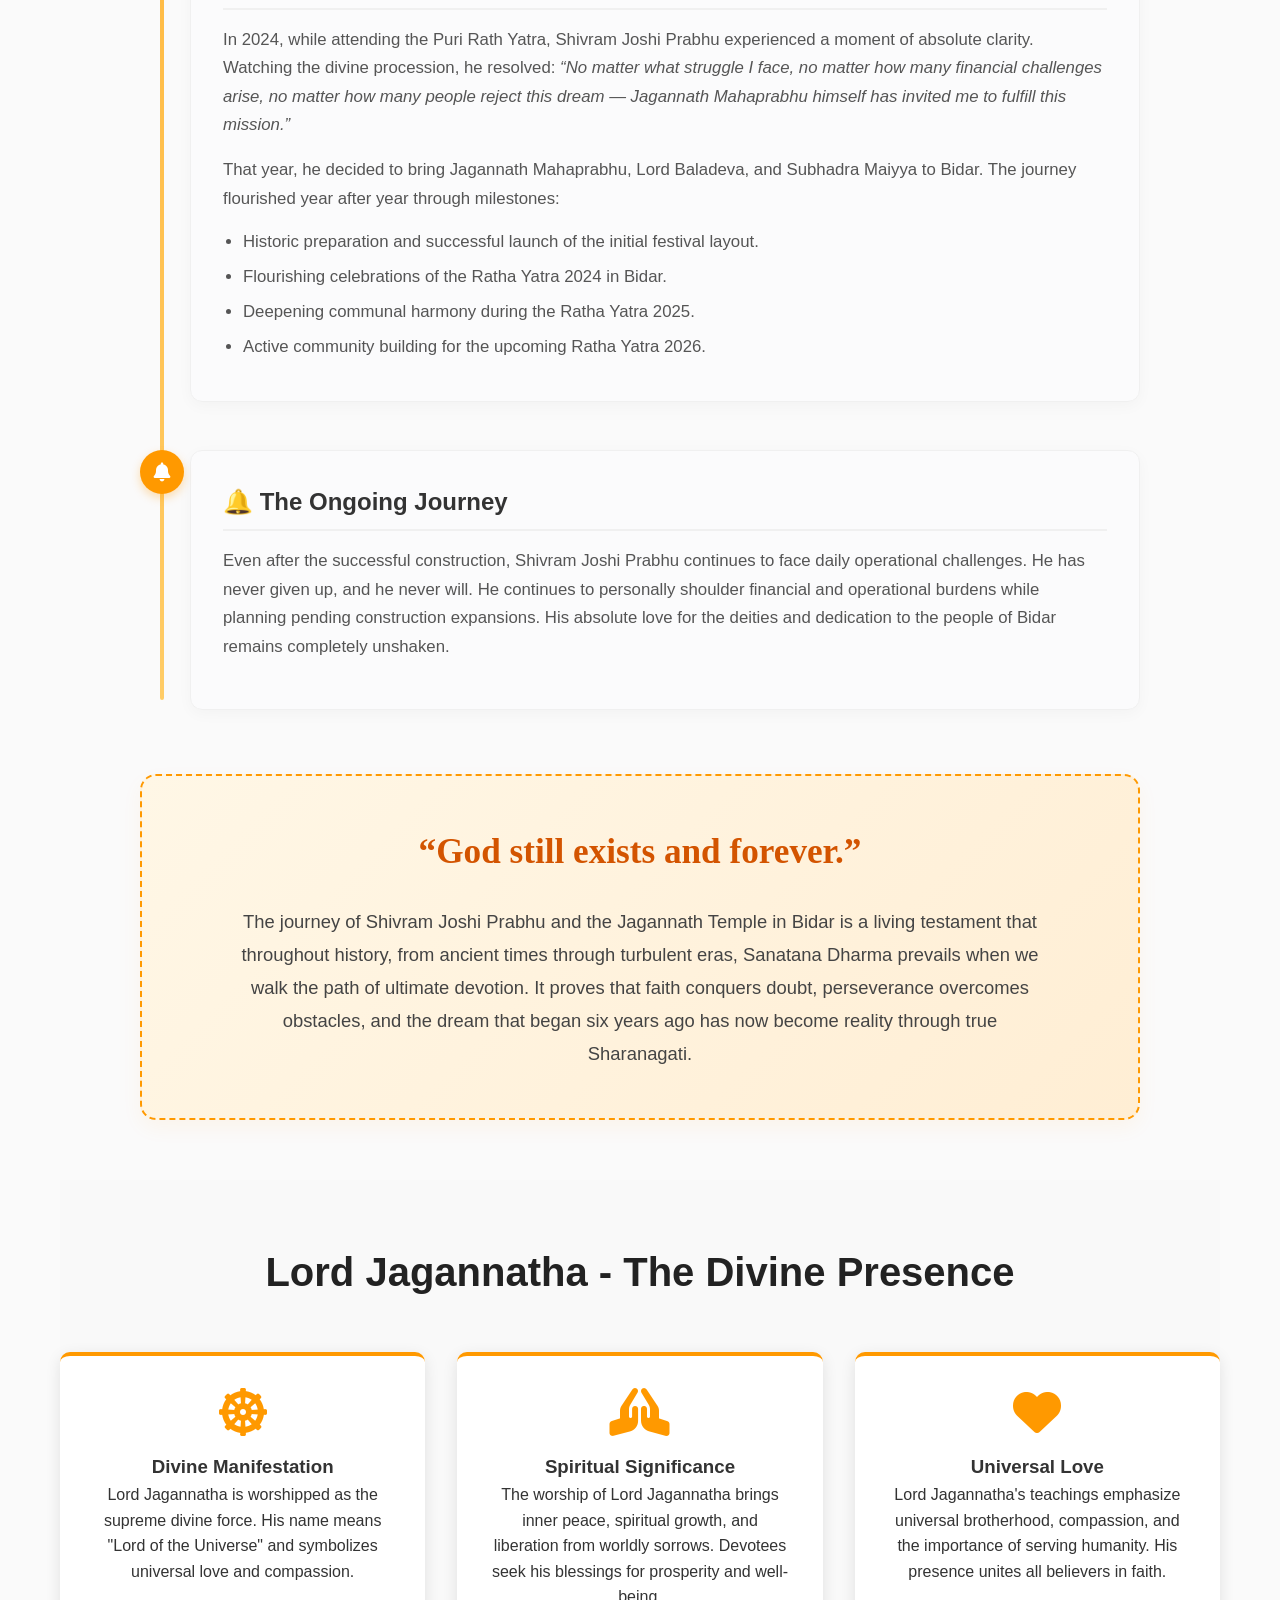
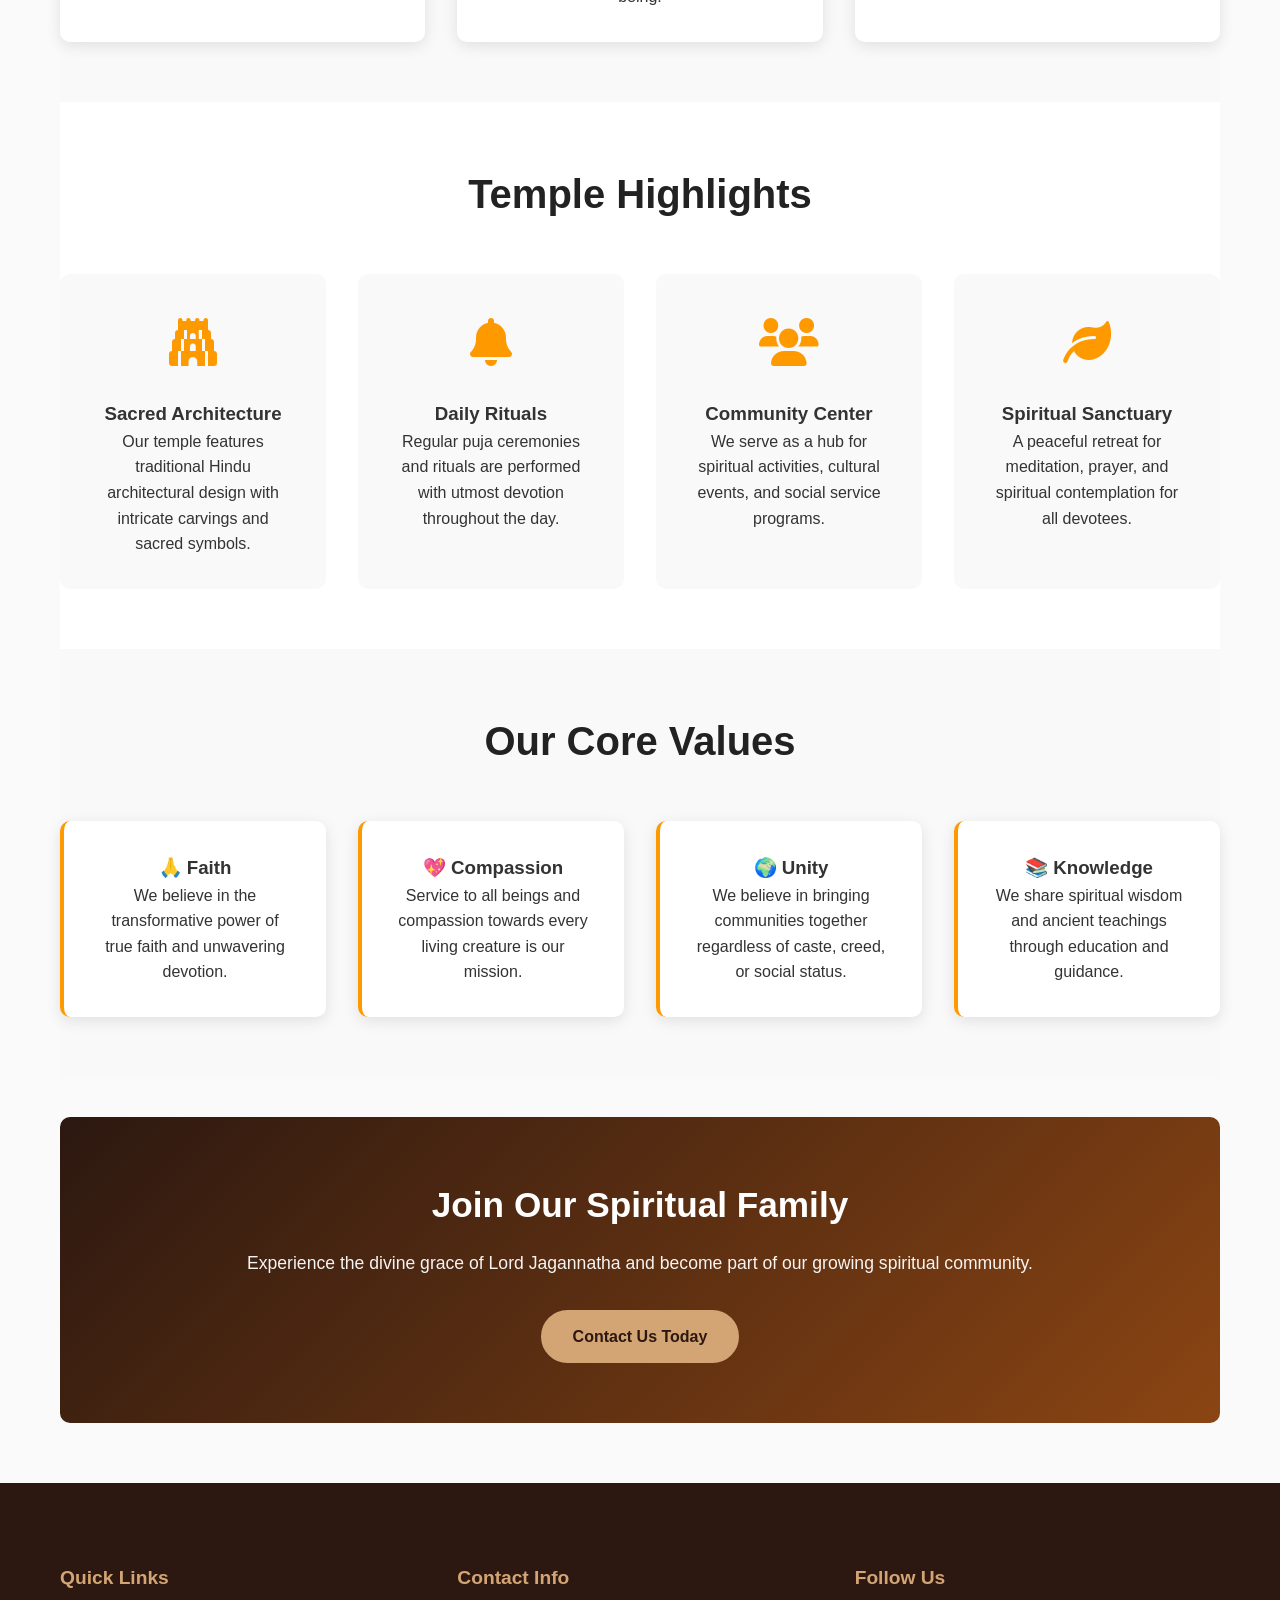
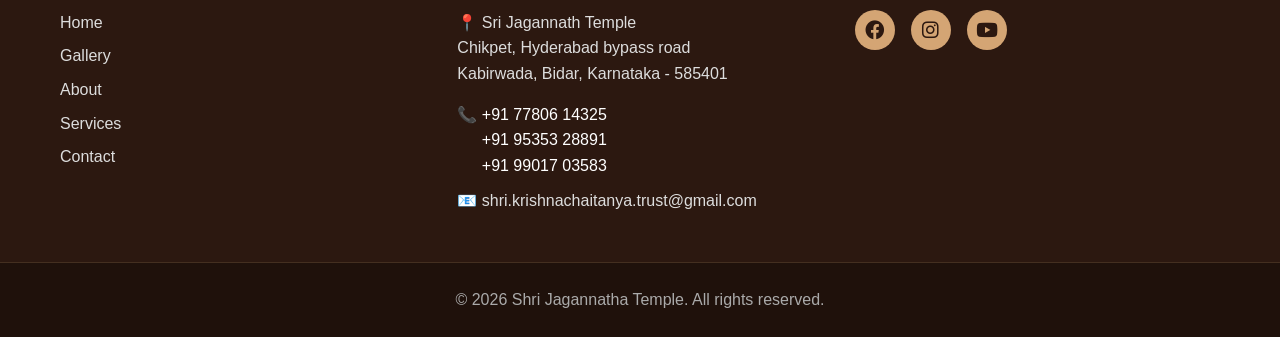
==== commit 7d7c990f: "Refine styles and comments in about.html Updated comments for clarity and adjusted styles for image " ====
--- a/pages/about.html
+++ b/pages/about.html
@@ -43,7 +43,7 @@
             border-radius: 2px;
         }
 
-        /* Unified Card Container inspired by reference example */
+        /* Unified Card Container */
         .divine-card-container {
             display: flex;
             background: #ffffff;
@@ -56,17 +56,21 @@
             align-items: stretch;
         }
 
-        /* Left Image Column Layout - Displays the full original graphic */
+        /* Left Image Column Layout - Adjusted to fit full image naturally */
         .card-image-side {
             flex: 0 0 45%; 
             position: relative;
-            background: #fffdf9;
+            background: #fbfbfb; /* Soft neutral backdrop matching the image edges */
+            display: flex;
+            align-items: center;
+            justify-content: center;
+            border-right: 1px solid #eeeeee; /* Subtle inner border line separating image and text */
         }
 
         .krishna-source-img {
             width: 100%;
             height: 100%;
-            object-fit: cover;
+            object-fit: contain; /* Ensures the entire image shows from top-to-bottom without cuts */
             display: block;
         }
 
@@ -360,6 +364,11 @@
                 flex: 0 0 100%;
                 width: 100%;
             }
+            .card-image-side {
+                border-right: none;
+                border-bottom: 1px solid #eeeeee; /* Moves the border to the bottom on mobile screens */
+                padding: 10px 0;
+            }
             .card-text-side {
                 padding: 1.8rem;
             }
@@ -423,9 +432,9 @@
             <h2>Our History & Heritage</h2>
             <div class="divine-card-container">
                 
-                <!-- Left Side: Original Uncropped Image Frame -->
+                <!-- Left Side: Dynamic Frame displaying the full uncropped image -->
                 <div class="card-image-side">
-                    <img src="../ShriJagannathaTemple_files/god1.png" alt="Lord Krishna Divine Artwork" class="krishna-source-img">
+                    <img src="../ShriJagannathaTemple_files/god.png" alt="Lord Krishna Divine Artwork" class="krishna-source-img">
                 </div>
                 
                 <!-- Right Side: Clean Structured HTML Pratigya Poetry Text Lines -->
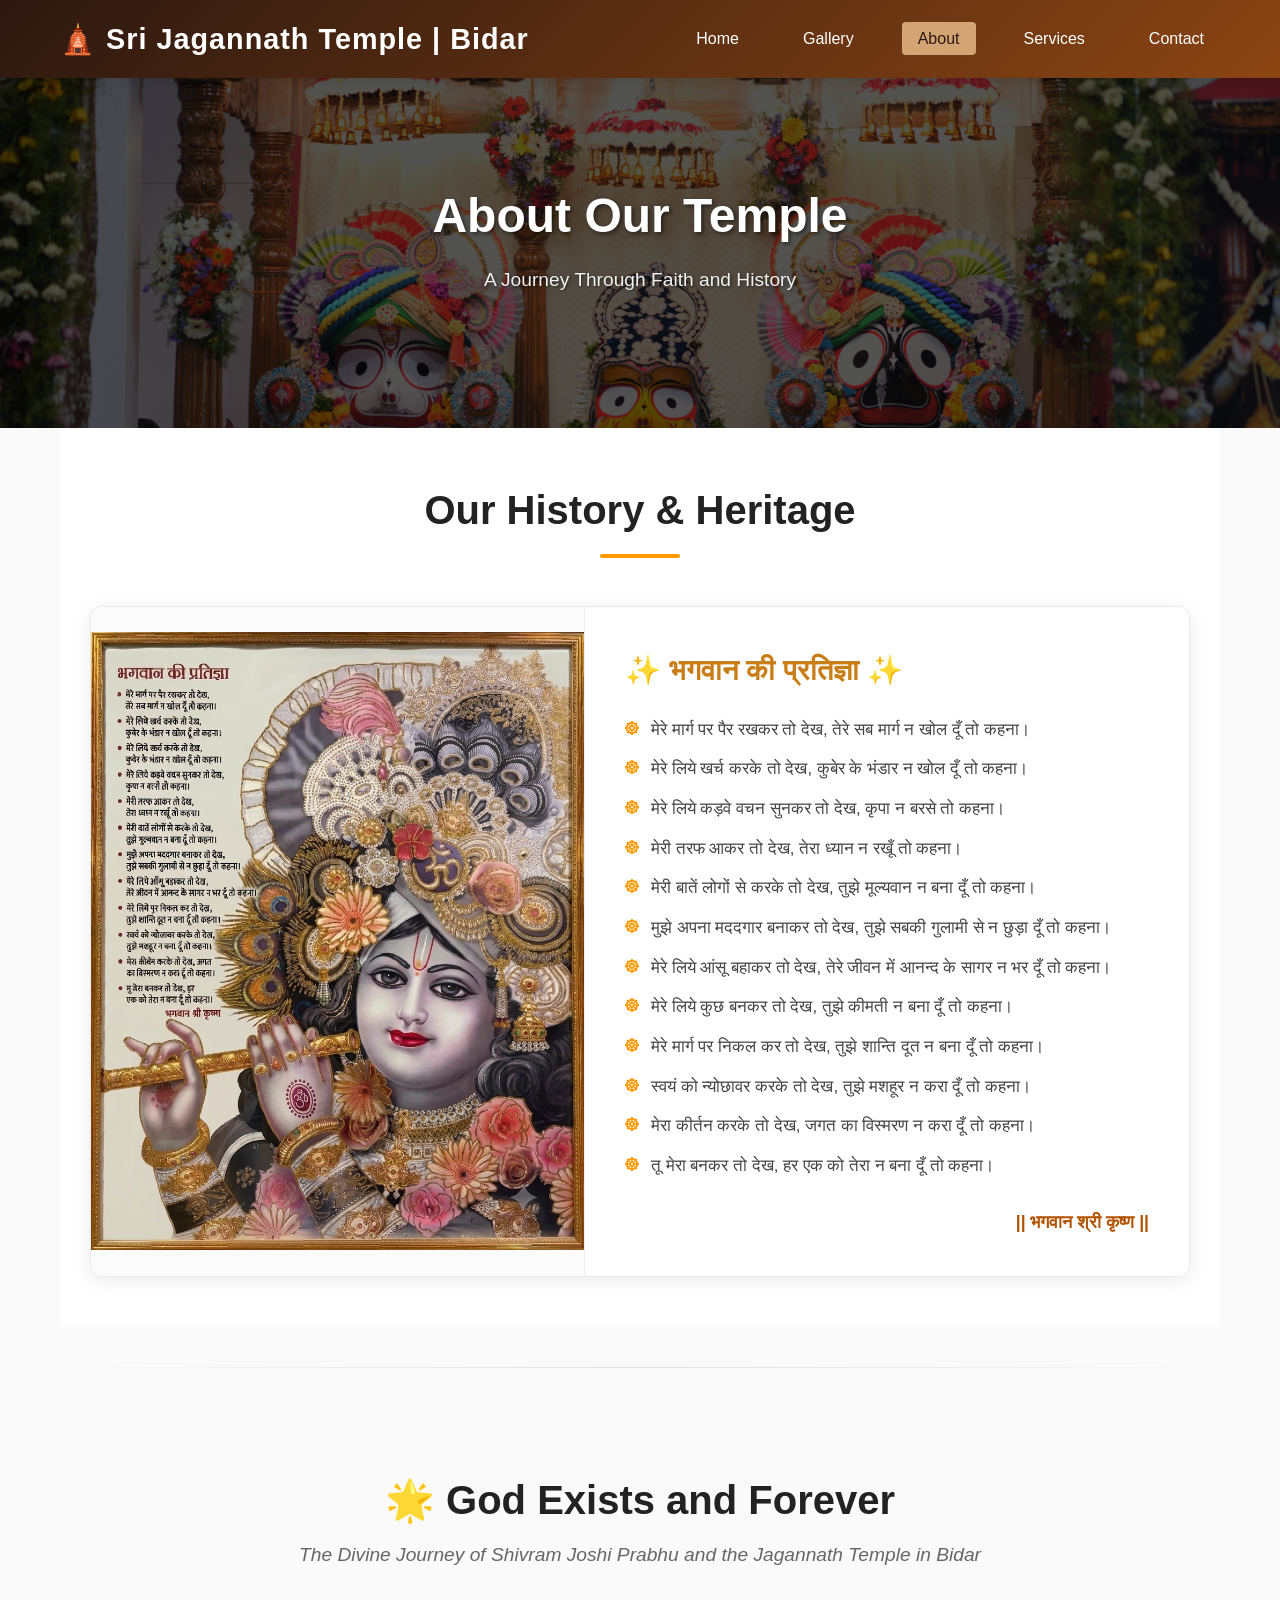
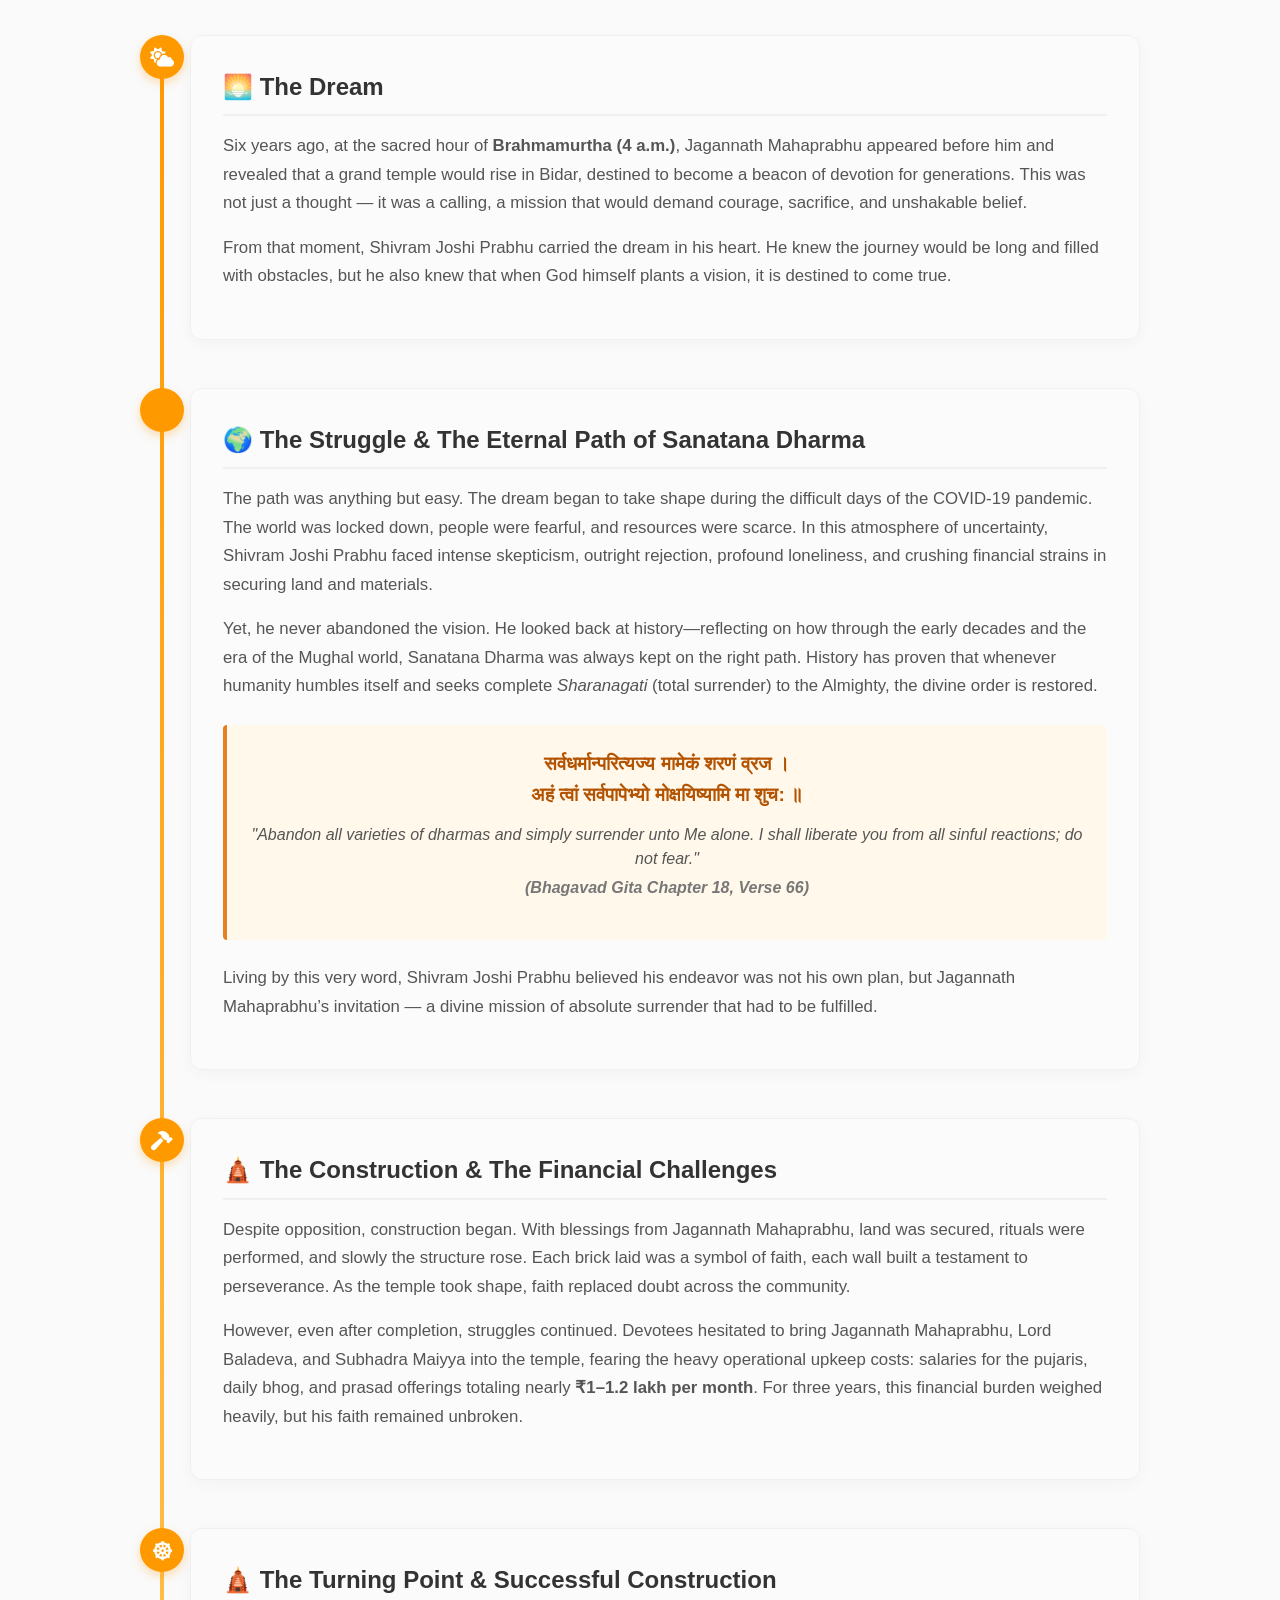
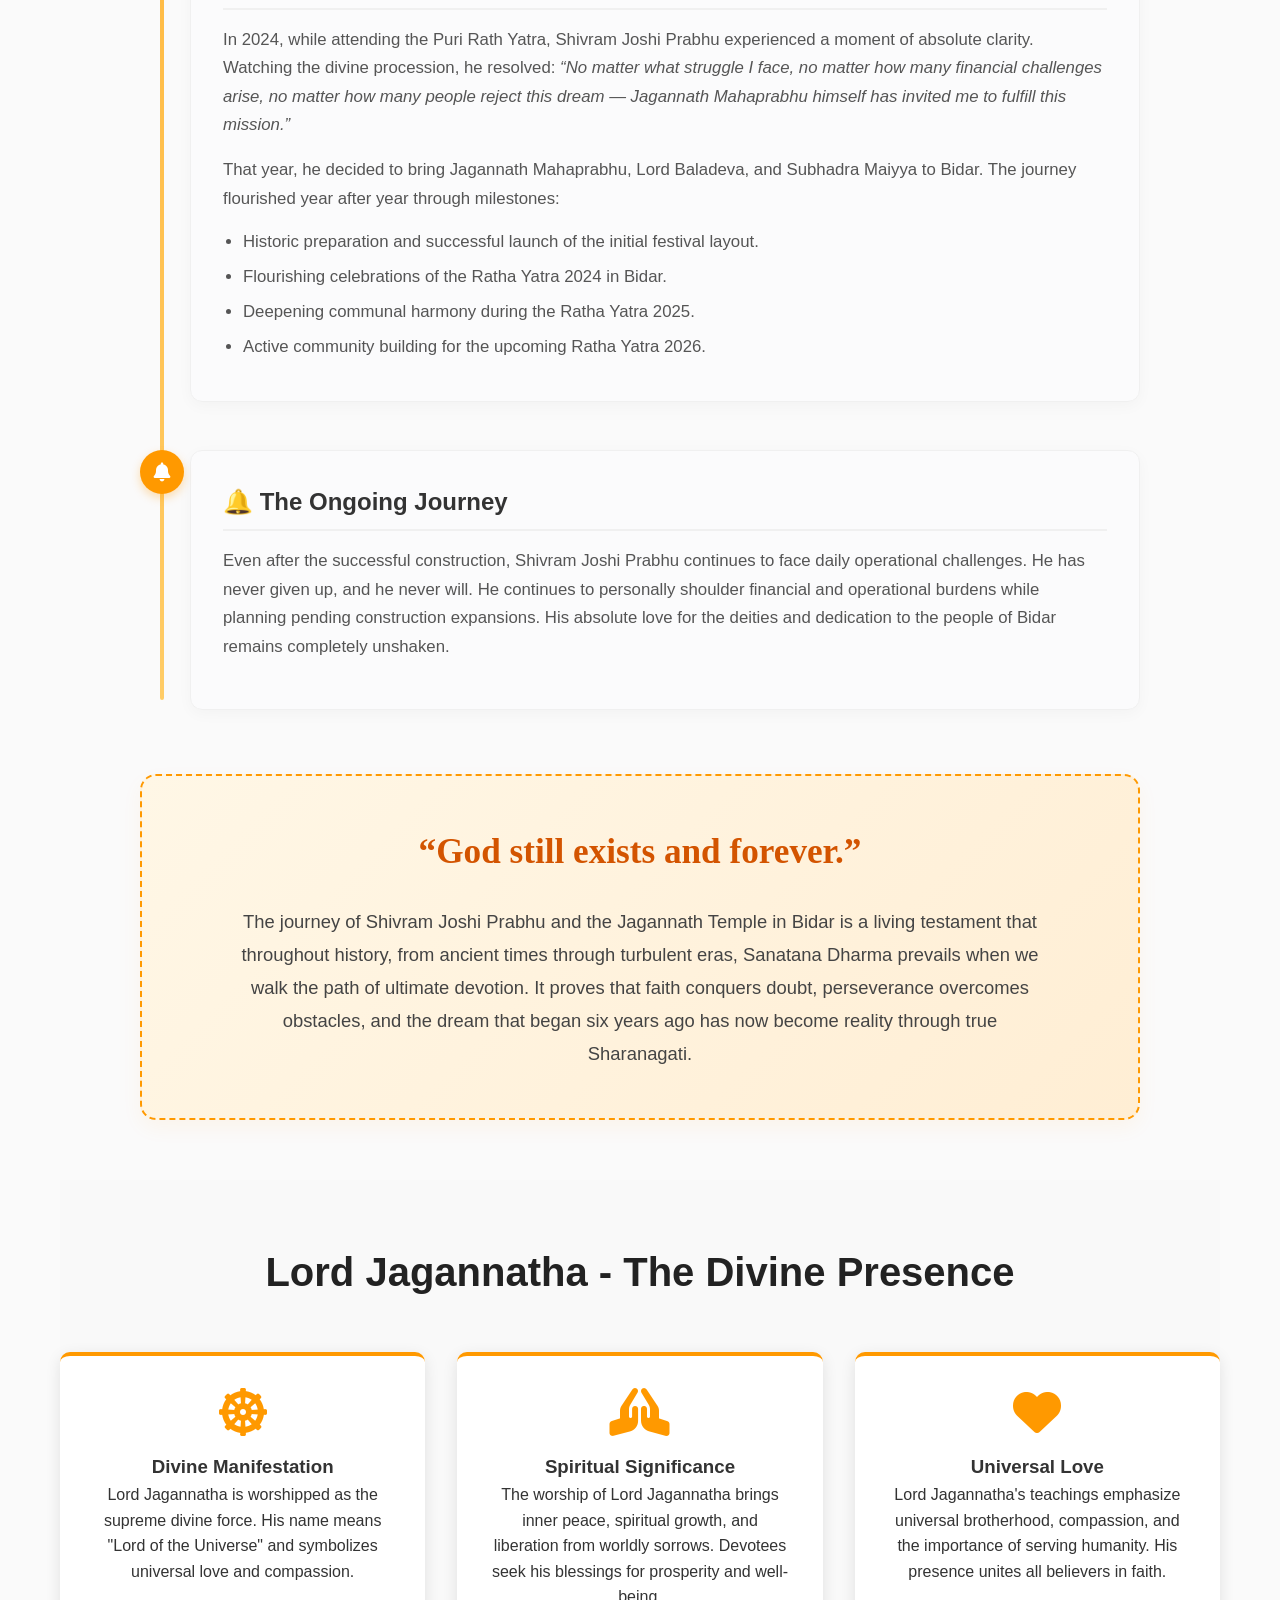
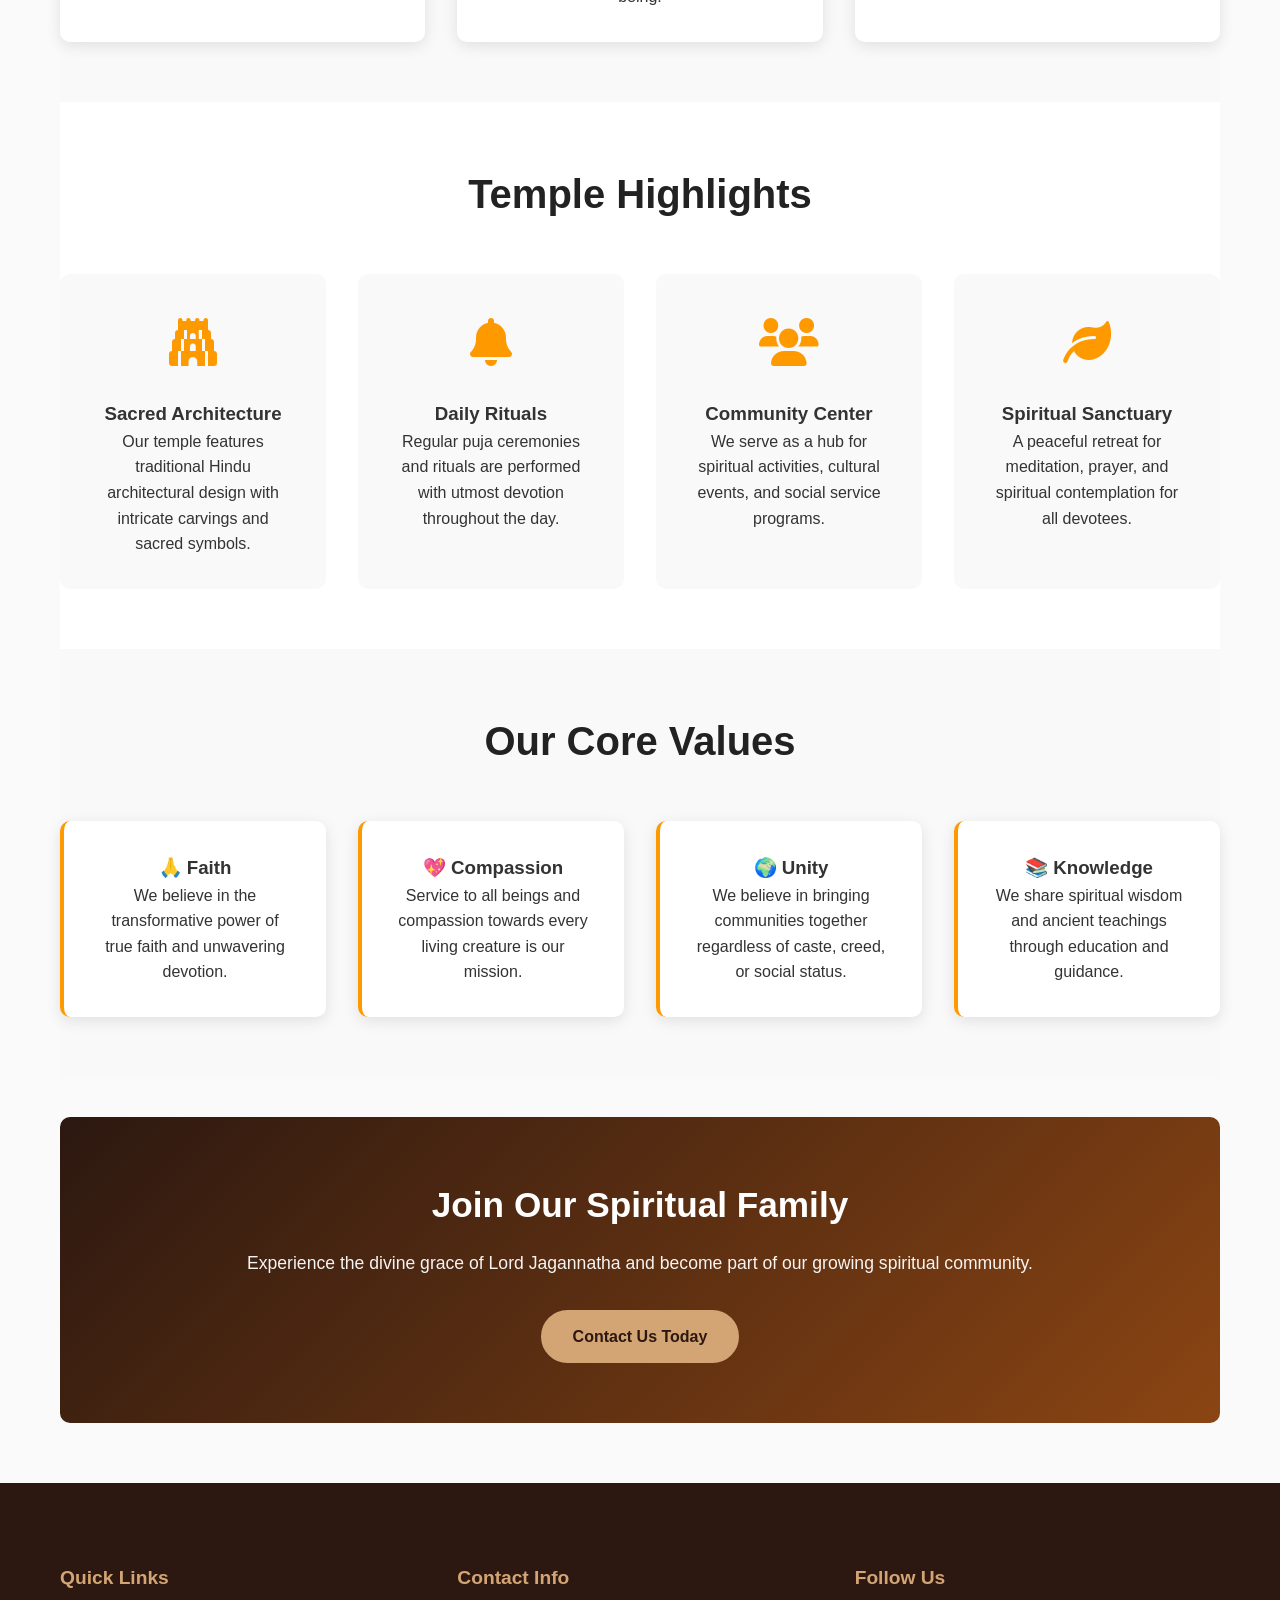
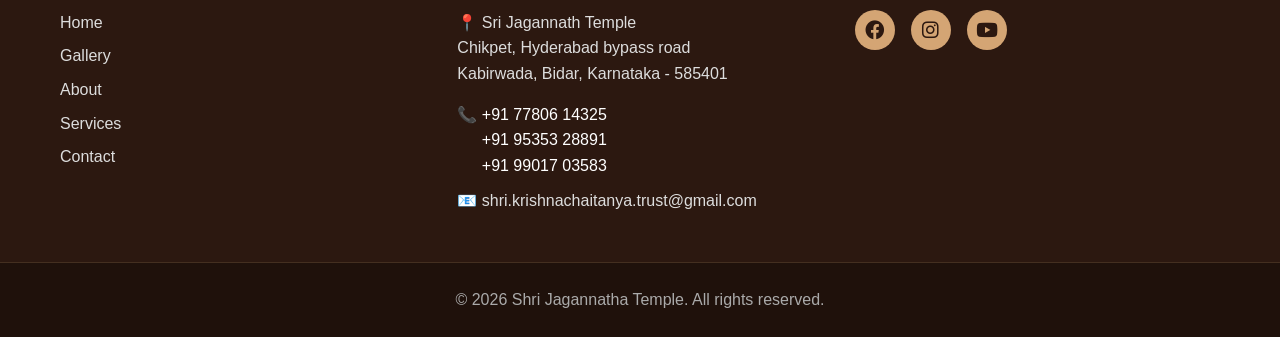
==== commit 743a3215: "Update image source for Lord Krishna artwork" ====
--- a/pages/about.html
+++ b/pages/about.html
@@ -434,7 +434,7 @@
                 
                 <!-- Left Side: Dynamic Frame displaying the full uncropped image -->
                 <div class="card-image-side">
-                    <img src="../ShriJagannathaTemple_files/god.png" alt="Lord Krishna Divine Artwork" class="krishna-source-img">
+                    <img src="../ShriJagannathaTemple_files/god1.png" alt="Lord Krishna Divine Artwork" class="krishna-source-img">
                 </div>
                 
                 <!-- Right Side: Clean Structured HTML Pratigya Poetry Text Lines -->
